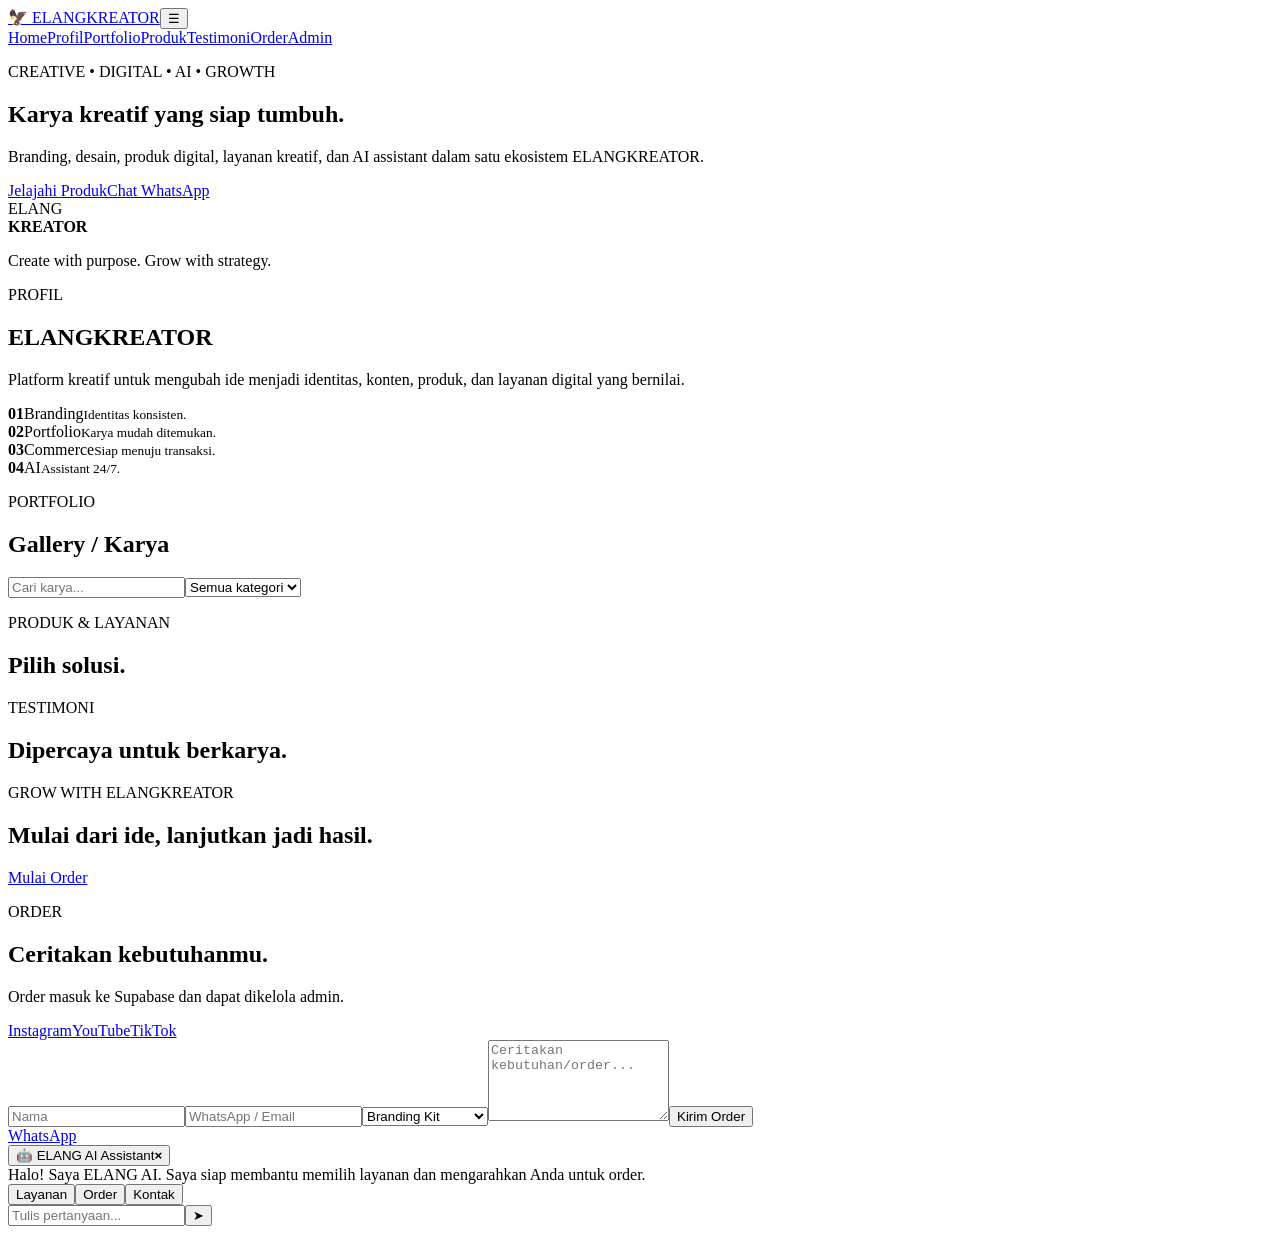
==== index.html @ 74f7ced7 "Add files via upload" ====
<!doctype html><html lang="id"><head><meta charset="utf-8"><meta name="viewport" content="width=device-width,initial-scale=1"><meta name="description" content="ELANGKREATOR Official"><title>ELANGKREATOR — Official</title><link rel="stylesheet" href="assets/css/style.css"></head><body>
<header><nav class="container nav"><a class="brand" href="#home">🦅 ELANGKREATOR</a><button id="menu" class="menu">☰</button><div id="navLinks"><a href="#home">Home</a><a href="#profil">Profil</a><a href="#portfolio">Portfolio</a><a href="#produk">Produk</a><a href="#testimoni">Testimoni</a><a href="#kontak">Order</a><a class="btn mini" href="admin.html">Admin</a></div></nav></header>
<main>
<section id="home" class="hero"><div class="container hero-grid"><div><p class="eyebrow">CREATIVE • DIGITAL • AI • GROWTH</p><h1>Karya kreatif yang <span>siap tumbuh.</span></h1><p class="lead">Branding, desain, produk digital, layanan kreatif, dan AI assistant dalam satu ekosistem ELANGKREATOR.</p><div class="actions"><a class="btn" href="#produk">Jelajahi Produk</a><a class="btn outline" href="https://wa.me/6280000000000?text=Halo%20ELANGKREATOR" target="_blank">Chat WhatsApp</a></div></div><div class="hero-card"><div class="logo-orb">ELANG<br><strong>KREATOR</strong></div><p>Create with purpose. Grow with strategy.</p></div></div></section>
<section id="profil" class="section"><div class="container two"><div><p class="eyebrow">PROFIL</p><h2>ELANGKREATOR</h2><p>Platform kreatif untuk mengubah ide menjadi identitas, konten, produk, dan layanan digital yang bernilai.</p></div><div class="features"><article><b>01</b><span>Branding</span><small>Identitas konsisten.</small></article><article><b>02</b><span>Portfolio</span><small>Karya mudah ditemukan.</small></article><article><b>03</b><span>Commerce</span><small>Siap menuju transaksi.</small></article><article><b>04</b><span>AI</span><small>Assistant 24/7.</small></article></div></div></section>
<section id="portfolio" class="section dark"><div class="container"><p class="eyebrow">PORTFOLIO</p><h2>Gallery / Karya</h2><div class="toolbar"><input id="search" placeholder="Cari karya..."><select id="filter"><option value="all">Semua kategori</option><option>Branding</option><option>Desain</option><option>Digital</option></select></div><div id="gallery" class="cards"></div></div></section>
<section id="produk" class="section"><div class="container"><p class="eyebrow">PRODUK & LAYANAN</p><h2>Pilih solusi.</h2><div id="products" class="cards"></div></div></section>
<section id="testimoni" class="section dark"><div class="container"><p class="eyebrow">TESTIMONI</p><h2>Dipercaya untuk berkarya.</h2><div id="testimonials" class="cards"></div></div></section>
<section class="cta"><div class="container cta-row"><div><p class="eyebrow">GROW WITH ELANGKREATOR</p><h2>Mulai dari ide, lanjutkan jadi hasil.</h2></div><a class="btn" href="#kontak">Mulai Order</a></div></section>
<section id="kontak" class="section"><div class="container two"><div><p class="eyebrow">ORDER</p><h2>Ceritakan kebutuhanmu.</h2><p>Order masuk ke Supabase dan dapat dikelola admin.</p><div class="socials"><a href="https://instagram.com/elangkreator" target="_blank">Instagram</a><a href="https://youtube.com/" target="_blank">YouTube</a><a href="https://tiktok.com/" target="_blank">TikTok</a></div></div><form id="orderForm" class="form"><input name="name" required placeholder="Nama"><input name="contact" required placeholder="WhatsApp / Email"><select name="service" id="serviceSelect"><option>Branding Kit</option><option>Desain Kreatif</option><option>Produk Digital</option><option>Konsultasi Kreatif</option></select><textarea name="message" required rows="5" placeholder="Ceritakan kebutuhan/order..."></textarea><button class="btn">Kirim Order</button><small id="formStatus"></small></form></div></section>
</main><a class="wa" href="https://wa.me/6280000000000?text=Halo%20ELANGKREATOR" target="_blank">WhatsApp</a>
<div class="chatbot"><button id="chatToggle" class="chat-head">🤖 <span>ELANG AI Assistant</span><b>×</b></button><div id="chatBody" class="chat-body"><div id="messages" class="messages"><div class="msg bot">Halo! Saya ELANG AI. Saya siap membantu memilih layanan dan mengarahkan Anda untuk order.</div></div><div class="quick"><button data-q="Apa layanan ELANGKREATOR?">Layanan</button><button data-q="Saya ingin order">Order</button><button data-q="Bagaimana cara menghubungi admin?">Kontak</button></div><form id="chatForm"><input id="chatInput" placeholder="Tulis pertanyaan..."><button>➤</button></form></div></div>
<script type="module" src="assets/js/app.js"></script></body></html>
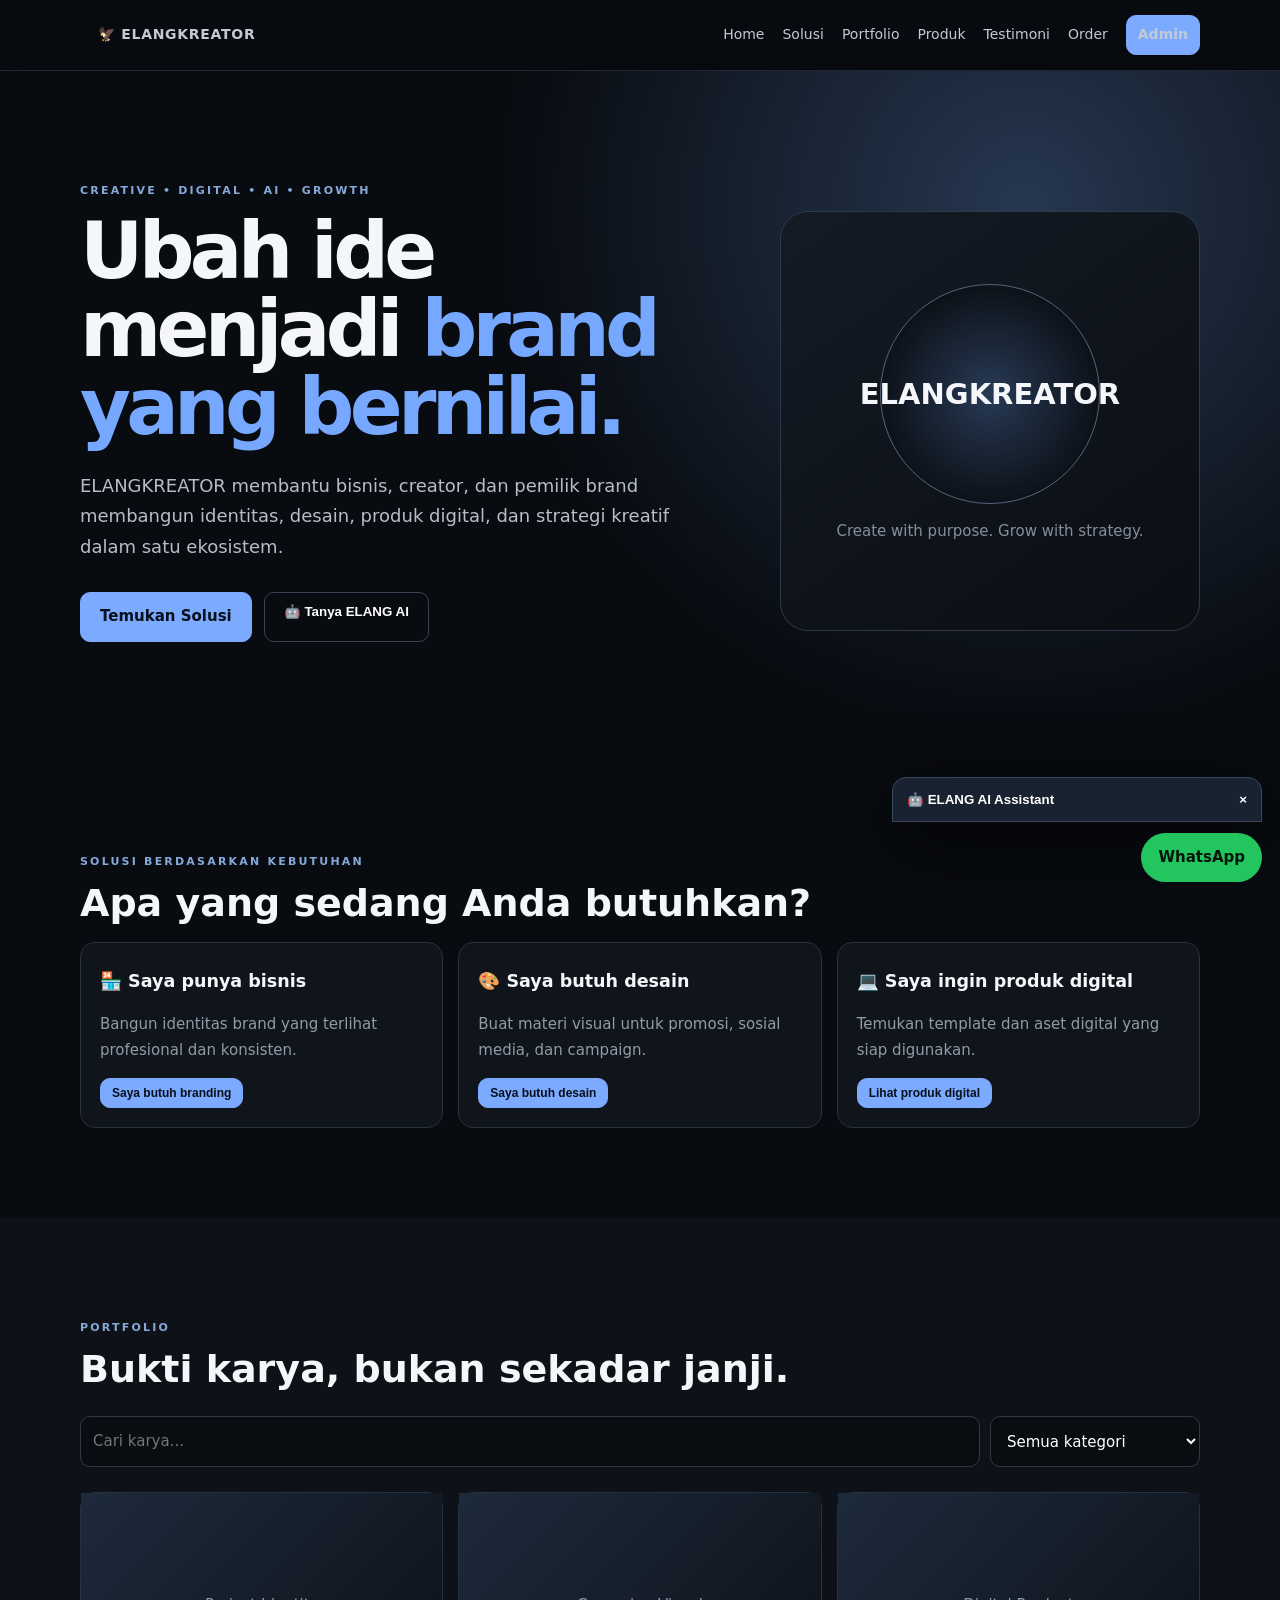
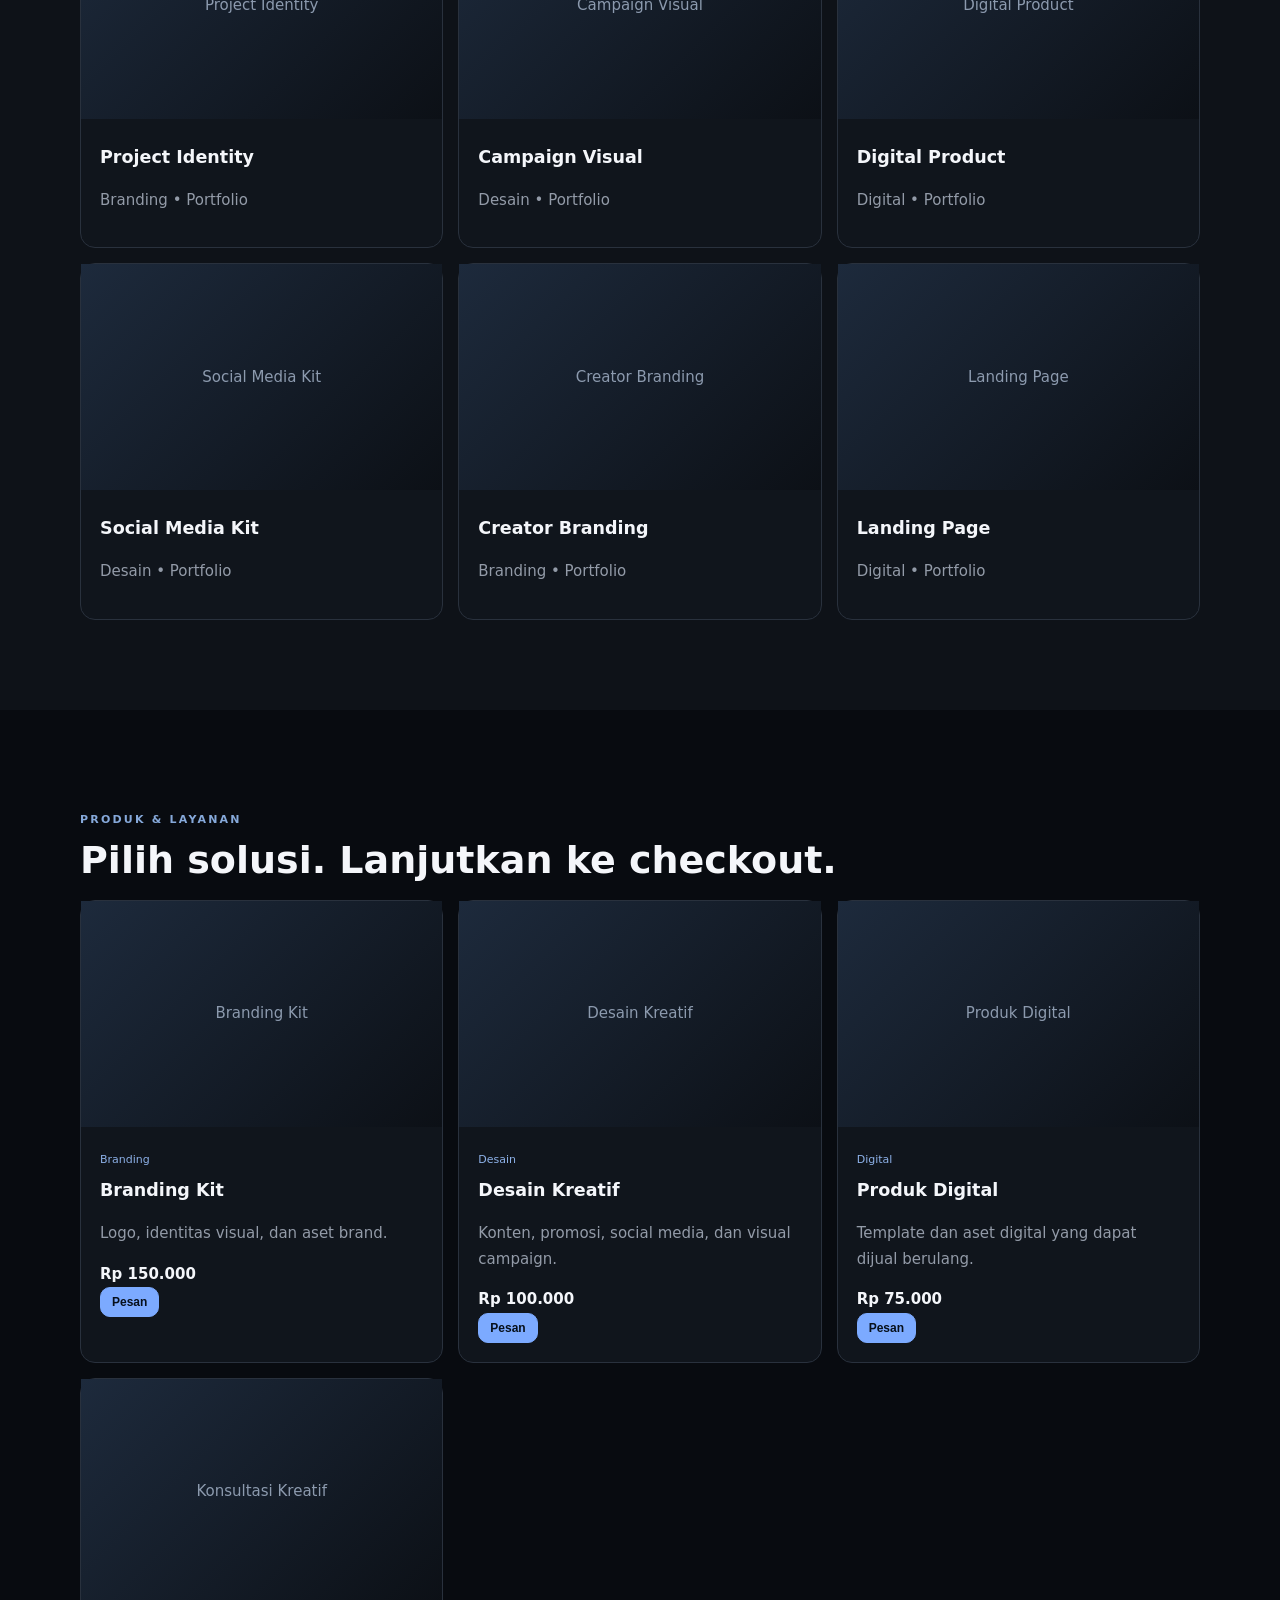
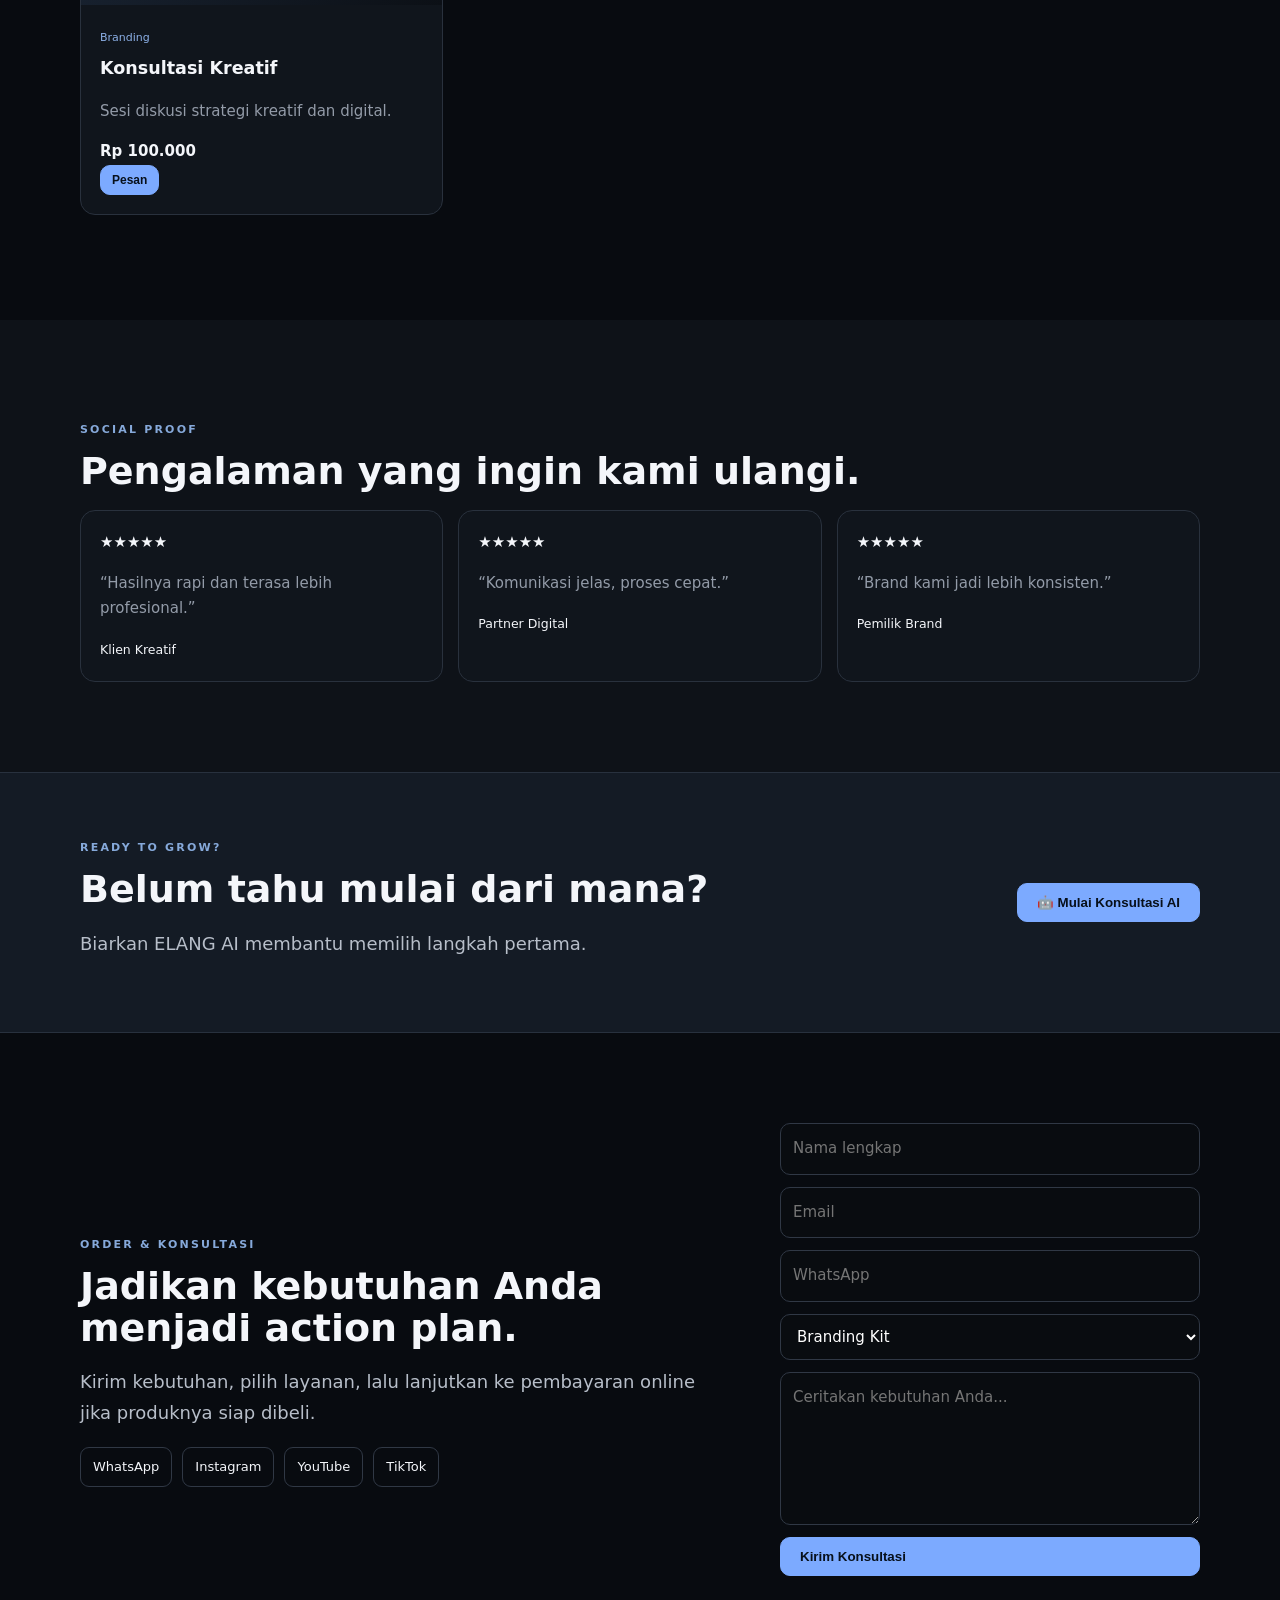
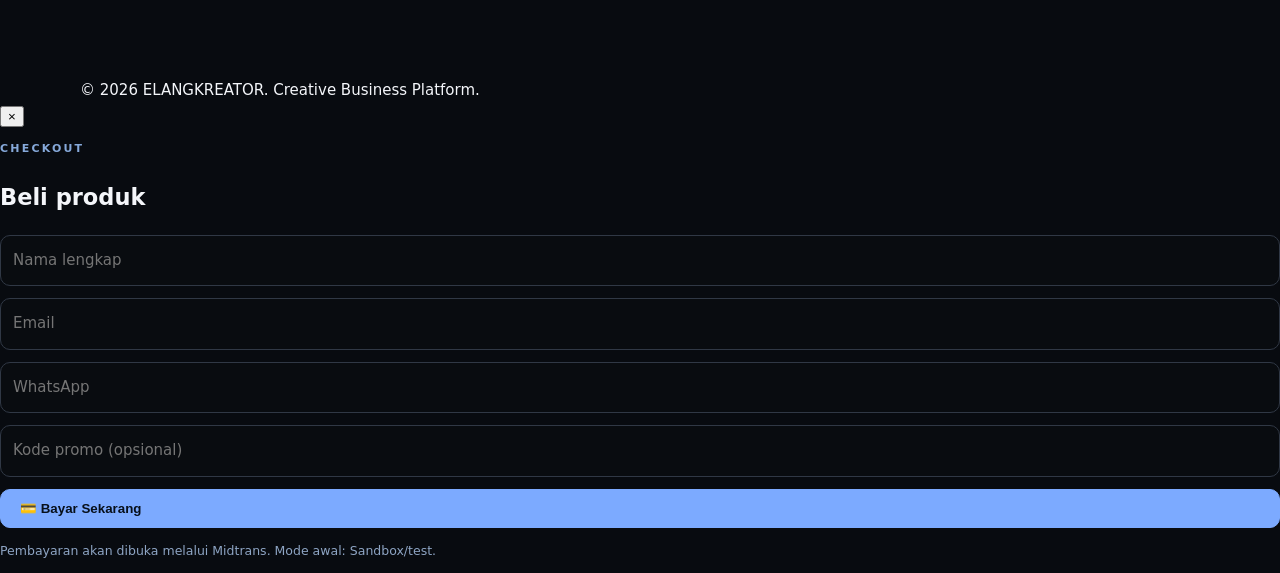
==== commit 07f69993: "Add files via upload" ====
--- a/index.html
+++ b/index.html
@@ -1,13 +1,14 @@
-<!doctype html><html lang="id"><head><meta charset="utf-8"><meta name="viewport" content="width=device-width,initial-scale=1"><meta name="description" content="ELANGKREATOR Official"><title>ELANGKREATOR — Official</title><link rel="stylesheet" href="assets/css/style.css"></head><body>
-<header><nav class="container nav"><a class="brand" href="#home">🦅 ELANGKREATOR</a><button id="menu" class="menu">☰</button><div id="navLinks"><a href="#home">Home</a><a href="#profil">Profil</a><a href="#portfolio">Portfolio</a><a href="#produk">Produk</a><a href="#testimoni">Testimoni</a><a href="#kontak">Order</a><a class="btn mini" href="admin.html">Admin</a></div></nav></header>
-<main>
-<section id="home" class="hero"><div class="container hero-grid"><div><p class="eyebrow">CREATIVE • DIGITAL • AI • GROWTH</p><h1>Karya kreatif yang <span>siap tumbuh.</span></h1><p class="lead">Branding, desain, produk digital, layanan kreatif, dan AI assistant dalam satu ekosistem ELANGKREATOR.</p><div class="actions"><a class="btn" href="#produk">Jelajahi Produk</a><a class="btn outline" href="https://wa.me/6280000000000?text=Halo%20ELANGKREATOR" target="_blank">Chat WhatsApp</a></div></div><div class="hero-card"><div class="logo-orb">ELANG<br><strong>KREATOR</strong></div><p>Create with purpose. Grow with strategy.</p></div></div></section>
-<section id="profil" class="section"><div class="container two"><div><p class="eyebrow">PROFIL</p><h2>ELANGKREATOR</h2><p>Platform kreatif untuk mengubah ide menjadi identitas, konten, produk, dan layanan digital yang bernilai.</p></div><div class="features"><article><b>01</b><span>Branding</span><small>Identitas konsisten.</small></article><article><b>02</b><span>Portfolio</span><small>Karya mudah ditemukan.</small></article><article><b>03</b><span>Commerce</span><small>Siap menuju transaksi.</small></article><article><b>04</b><span>AI</span><small>Assistant 24/7.</small></article></div></div></section>
-<section id="portfolio" class="section dark"><div class="container"><p class="eyebrow">PORTFOLIO</p><h2>Gallery / Karya</h2><div class="toolbar"><input id="search" placeholder="Cari karya..."><select id="filter"><option value="all">Semua kategori</option><option>Branding</option><option>Desain</option><option>Digital</option></select></div><div id="gallery" class="cards"></div></div></section>
-<section id="produk" class="section"><div class="container"><p class="eyebrow">PRODUK & LAYANAN</p><h2>Pilih solusi.</h2><div id="products" class="cards"></div></div></section>
-<section id="testimoni" class="section dark"><div class="container"><p class="eyebrow">TESTIMONI</p><h2>Dipercaya untuk berkarya.</h2><div id="testimonials" class="cards"></div></div></section>
-<section class="cta"><div class="container cta-row"><div><p class="eyebrow">GROW WITH ELANGKREATOR</p><h2>Mulai dari ide, lanjutkan jadi hasil.</h2></div><a class="btn" href="#kontak">Mulai Order</a></div></section>
-<section id="kontak" class="section"><div class="container two"><div><p class="eyebrow">ORDER</p><h2>Ceritakan kebutuhanmu.</h2><p>Order masuk ke Supabase dan dapat dikelola admin.</p><div class="socials"><a href="https://instagram.com/elangkreator" target="_blank">Instagram</a><a href="https://youtube.com/" target="_blank">YouTube</a><a href="https://tiktok.com/" target="_blank">TikTok</a></div></div><form id="orderForm" class="form"><input name="name" required placeholder="Nama"><input name="contact" required placeholder="WhatsApp / Email"><select name="service" id="serviceSelect"><option>Branding Kit</option><option>Desain Kreatif</option><option>Produk Digital</option><option>Konsultasi Kreatif</option></select><textarea name="message" required rows="5" placeholder="Ceritakan kebutuhan/order..."></textarea><button class="btn">Kirim Order</button><small id="formStatus"></small></form></div></section>
-</main><a class="wa" href="https://wa.me/6280000000000?text=Halo%20ELANGKREATOR" target="_blank">WhatsApp</a>
-<div class="chatbot"><button id="chatToggle" class="chat-head">🤖 <span>ELANG AI Assistant</span><b>×</b></button><div id="chatBody" class="chat-body"><div id="messages" class="messages"><div class="msg bot">Halo! Saya ELANG AI. Saya siap membantu memilih layanan dan mengarahkan Anda untuk order.</div></div><div class="quick"><button data-q="Apa layanan ELANGKREATOR?">Layanan</button><button data-q="Saya ingin order">Order</button><button data-q="Bagaimana cara menghubungi admin?">Kontak</button></div><form id="chatForm"><input id="chatInput" placeholder="Tulis pertanyaan..."><button>➤</button></form></div></div>
-<script type="module" src="assets/js/app.js"></script></body></html>+<!doctype html><html lang="id"><head><meta charset="utf-8"><meta name="viewport" content="width=device-width,initial-scale=1"><meta name="description" content="ELANGKREATOR — branding, desain, produk digital, AI assistant dan layanan kreatif."><meta property="og:title" content="ELANGKREATOR — Creative Business Platform"><meta property="og:description" content="Temukan solusi kreatif, konsultasi, produk digital dan checkout online."><meta name="theme-color" content="#070b12"><link rel="manifest" href="manifest.webmanifest"><title>ELANGKREATOR — Creative Business Platform</title><link rel="stylesheet" href="assets/css/style.css"></head><body>
+<header><nav class="container nav"><a class="brand" href="#home">🦅 <span>ELANGKREATOR</span></a><button id="menu" class="menu" aria-label="Menu">☰</button><div id="navLinks"><a href="#home">Home</a><a href="#solusi">Solusi</a><a href="#portfolio">Portfolio</a><a href="#produk">Produk</a><a href="#testimoni">Testimoni</a><a href="#kontak">Order</a><a class="btn mini" href="admin.html">Admin</a></div></nav></header>
+<main><section id="home" class="hero"><div class="container hero-grid"><div><p class="eyebrow">CREATIVE • DIGITAL • AI • GROWTH</p><h1>Ubah ide menjadi <span>brand yang bernilai.</span></h1><p class="lead">ELANGKREATOR membantu bisnis, creator, dan pemilik brand membangun identitas, desain, produk digital, dan strategi kreatif dalam satu ekosistem.</p><div class="actions"><a class="btn" href="#solusi">Temukan Solusi</a><button class="btn outline" id="openAi">🤖 Tanya ELANG AI</button></div><p class="status" id="heroStatus"></p></div><div class="hero-card"><div class="logo-orb">ELANG<br><strong>KREATOR</strong></div><p>Create with purpose. Grow with strategy.</p></div></div></section>
+<section id="solusi" class="section"><div class="container"><p class="eyebrow">SOLUSI BERDASARKAN KEBUTUHAN</p><h2>Apa yang sedang Anda butuhkan?</h2><div class="cards"><article class="card"><div class="body"><h3>🏪 Saya punya bisnis</h3><p>Bangun identitas brand yang terlihat profesional dan konsisten.</p><button class="btn mini solution" data-service="Branding Kit">Saya butuh branding</button></div></article><article class="card"><div class="body"><h3>🎨 Saya butuh desain</h3><p>Buat materi visual untuk promosi, sosial media, dan campaign.</p><button class="btn mini solution" data-service="Desain Kreatif">Saya butuh desain</button></div></article><article class="card"><div class="body"><h3>💻 Saya ingin produk digital</h3><p>Temukan template dan aset digital yang siap digunakan.</p><button class="btn mini solution" data-service="Produk Digital">Lihat produk digital</button></div></article></div></div></section>
+<section id="portfolio" class="section dark"><div class="container"><p class="eyebrow">PORTFOLIO</p><h2>Bukti karya, bukan sekadar janji.</h2><div class="toolbar"><input id="search" placeholder="Cari karya..."><select id="filter"><option value="all">Semua kategori</option><option>Branding</option><option>Desain</option><option>Digital</option></select></div><div id="gallery" class="cards"></div></div></section>
+<section id="produk" class="section"><div class="container"><p class="eyebrow">PRODUK & LAYANAN</p><h2>Pilih solusi. Lanjutkan ke checkout.</h2><div id="products" class="cards"></div><p id="productStatus" class="status"></p></div></section>
+<section id="testimoni" class="section dark"><div class="container"><p class="eyebrow">SOCIAL PROOF</p><h2>Pengalaman yang ingin kami ulangi.</h2><div id="testimonials" class="cards"></div></div></section>
+<section class="cta"><div class="container cta-row"><div><p class="eyebrow">READY TO GROW?</p><h2>Belum tahu mulai dari mana?</h2><p class="lead">Biarkan ELANG AI membantu memilih langkah pertama.</p></div><button class="btn green" id="openAi2">🤖 Mulai Konsultasi AI</button></div></section>
+<section id="kontak" class="section"><div class="container two"><div><p class="eyebrow">ORDER & KONSULTASI</p><h2>Jadikan kebutuhan Anda menjadi action plan.</h2><p class="lead">Kirim kebutuhan, pilih layanan, lalu lanjutkan ke pembayaran online jika produknya siap dibeli.</p><div class="socials"><a id="waLink" target="_blank">WhatsApp</a><a href="https://instagram.com/elangkreator" target="_blank">Instagram</a><a href="https://youtube.com/" target="_blank">YouTube</a><a href="https://tiktok.com/" target="_blank">TikTok</a></div></div><form id="orderForm" class="form"><input name="name" required placeholder="Nama lengkap"><input name="email" type="email" placeholder="Email"><input name="contact" required placeholder="WhatsApp"><select name="service" id="serviceSelect"><option>Branding Kit</option><option>Desain Kreatif</option><option>Produk Digital</option><option>Konsultasi Kreatif</option></select><textarea name="message" required rows="5" placeholder="Ceritakan kebutuhan Anda..."></textarea><button class="btn" type="submit">Kirim Konsultasi</button><small id="formStatus" class="status"></small></form></div></section></main>
+<footer class="footer"><div class="container">© 2026 ELANGKREATOR. Creative Business Platform.</div></footer>
+<a class="wa" id="floatingWa" target="_blank">WhatsApp</a>
+<div class="chatbot"><button id="chatToggle" class="chat-head">🤖 <span>ELANG AI Assistant</span><b>×</b></button><div id="chatBody" class="chat-body"><div id="messages" class="messages"><div class="msg bot">Halo! Saya ELANG AI. Saya membantu memilih solusi, menjelaskan layanan, dan mengarahkan Anda ke order atau checkout.</div></div><div class="quick"><button data-q="Saya punya bisnis dan ingin branding">Branding</button><button data-q="Saya membutuhkan desain">Desain</button><button data-q="Saya ingin produk digital">Produk Digital</button><button data-q="Saya belum tahu harus memilih apa">Belum tahu</button></div><form id="chatForm" class="chat-form"><input id="chatInput" placeholder="Tulis pertanyaan..."><button class="btn mini">➤</button></form></div></div>
+<div id="checkoutModal" class="modal"><div class="modal-box"><button class="close" id="closeModal">×</button><p class="eyebrow">CHECKOUT</p><h2 id="checkoutTitle">Beli produk</h2><div id="checkoutSummary" class="order-summary"></div><form id="checkoutForm" class="form"><input name="name" required placeholder="Nama lengkap"><input name="email" type="email" required placeholder="Email"><input name="phone" required placeholder="WhatsApp"><input name="coupon" placeholder="Kode promo (opsional)"><button class="btn green" type="submit">💳 Bayar Sekarang</button><small class="payment-note">Pembayaran akan dibuka melalui Midtrans. Mode awal: Sandbox/test.</small><small id="checkoutStatus" class="status"></small></form></div></div>
+<script type="module" src="assets/js/app.js"></script><script>if('serviceWorker' in navigator) navigator.serviceWorker.register('sw.js').catch(()=>{});</script></body></html>
--- a/assets/css/style.css
+++ b/assets/css/style.css
@@ -0,0 +1 @@
+*{box-sizing:border-box}html{scroll-behavior:smooth}body{margin:0;background:#080b10;color:#f4f6fa;font:15px/1.7 Inter,system-ui,sans-serif}a{color:inherit;text-decoration:none}.container{width:min(1120px,92%);margin:auto}header{position:sticky;top:0;z-index:50;background:#080b10dd;backdrop-filter:blur(16px);border-bottom:1px solid #202733}.nav{height:70px;display:flex;align-items:center;justify-content:space-between}.brand{font-weight:900;letter-spacing:.05em}.nav a{margin-left:18px;color:#c4cad4;font-size:14px}.menu{display:none;background:none;border:0;color:white;font-size:25px}.hero{padding:100px 0 80px;background:radial-gradient(circle at 80% 20%,#263750,#080b10 45%)}.hero-grid,.two{display:grid;grid-template-columns:1.2fr .8fr;gap:70px;align-items:center}.eyebrow{font-size:11px;letter-spacing:.2em;font-weight:900;color:#86a9da}.hero h1{font-size:clamp(43px,7vw,78px);line-height:1;letter-spacing:-.06em;margin:10px 0 25px}.hero h1 span{color:#77a8ff}.lead{font-size:18px;color:#b7bec9}.actions{display:flex;gap:12px;margin:30px 0;flex-wrap:wrap}.btn{display:inline-flex;border:1px solid #7caaff;background:#7caaff;color:#07101b;padding:11px 19px;border-radius:10px;font-weight:800;cursor:pointer}.outline{background:transparent;color:white;border-color:#394454}.mini{padding:7px 11px;font-size:12px}.hero-card{height:420px;border:1px solid #303948;border-radius:28px;background:linear-gradient(145deg,#141b25,#0b0e13);display:flex;align-items:center;justify-content:center;flex-direction:column}.logo-orb{width:220px;height:220px;border:1px solid #53647c;border-radius:50%;display:flex;align-items:center;justify-content:center;text-align:center;font-size:29px;line-height:1.05;background:radial-gradient(circle,#273a55,#0e131b 68%);font-weight:900}.hero-card p{color:#858e9c}.section{padding:90px 0}.dark{background:#0e1218}.section h2,.cta h2{font-size:38px;line-height:1.1;margin:0 0 18px}.features{display:grid;grid-template-columns:1fr 1fr;gap:12px}.features article,.card,.panel{border:1px solid #29313d;background:#10151c;border-radius:15px}.features article{padding:25px}.features b{display:block;color:#78a9ff}.features span{display:block;font-weight:800}.features small{color:#8d96a4}.toolbar{display:flex;gap:10px;margin:25px 0}.toolbar input,.toolbar select,.form input,.form select,.form textarea,#chatInput{background:#090c10;color:white;border:1px solid #303845;border-radius:10px;padding:12px;font:inherit}.toolbar input{flex:1}.toolbar select{width:210px}.cards{display:grid;grid-template-columns:repeat(3,1fr);gap:15px}.thumb{aspect-ratio:16/10;display:flex;align-items:center;justify-content:center;background:linear-gradient(135deg,#1d2a3c,#0c1016);color:#8c9aae}.body{padding:19px}.body h3{margin:5px 0}.body p{color:#939ba8}.tag{font-size:11px;color:#8db1e8}.cta{padding:55px 0;background:#141b25;border-block:1px solid #28313e}.cta-row,.dash-head{display:flex;justify-content:space-between;align-items:center}.socials{display:flex;gap:10px}.socials a{border:1px solid #303845;padding:8px 12px;border-radius:9px;font-size:13px}.form{display:flex;flex-direction:column;gap:12px}.form small{color:#8ea5c4}.wa{position:fixed;right:18px;bottom:18px;z-index:60;background:#22c55e;color:#03140a;padding:12px 17px;border-radius:999px;font-weight:900}.chatbot{position:fixed;right:18px;bottom:78px;width:min(370px,calc(100vw - 36px));z-index:55;box-shadow:0 20px 70px #000b}.chat-head{width:100%;padding:14px;background:#182231;color:#fff;border:1px solid #39485b;border-radius:14px 14px 0 0;text-align:left;font-weight:800;cursor:pointer}.chat-head b{float:right}.chat-body{display:none;background:#0d1219;border:1px solid #303a49;border-top:0;border-radius:0 0 14px 14px}.chat-body.show{display:block}.messages{height:310px;overflow:auto;padding:14px}.msg{padding:10px 12px;border-radius:12px;margin:7px 0;max-width:88%;font-size:13px}.bot{background:#18212d}.user{background:#6e9cf0;color:#06101d;margin-left:auto}.quick{display:flex;gap:6px;padding:0 10px 10px;flex-wrap:wrap}.quick button{background:#131a24;color:#cbd4e0;border:1px solid #303a49;border-radius:999px;padding:6px 9px;font-size:11px}.chat-body form{display:flex;padding:10px;gap:7px;border-top:1px solid #252e39}.chat-body form button{border:0;border-radius:9px;padding:0 14px}.chat-body form input{flex:1}.panel{padding:22px;margin-bottom:20px}.metrics{display:flex;gap:12px;margin:20px 0}.metrics div{padding:18px 25px;border:1px solid #29313d;border-radius:12px}.metrics b,.metrics small,.product-row{display:block}.admin-grid{display:grid;grid-template-columns:1fr 1fr;gap:18px}.order,.product-row{padding:13px 0;border-bottom:1px solid #252d38}.order:last-child{border:0}.product-row small{color:#8c96a4}@media(max-width:800px){.nav a{display:none}.nav .brand{display:block}.menu{display:block}.nav #navLinks{display:none;position:absolute;top:70px;left:0;right:0;background:#080b10;padding:15px}.nav #navLinks.open{display:flex;flex-direction:column}.nav #navLinks a{display:block;margin:7px 0}.hero-grid,.two,.admin-grid{grid-template-columns:1fr}.hero{padding-top:60px}.hero-card{height:300px}.cards{grid-template-columns:1fr 1fr}.cta-row,.dash-head{align-items:flex-start;flex-direction:column;gap:15px}}@media(max-width:520px){.cards,.features{grid-template-columns:1fr}.toolbar{flex-direction:column}.toolbar select{width:100%}.section h2{font-size:31px}}
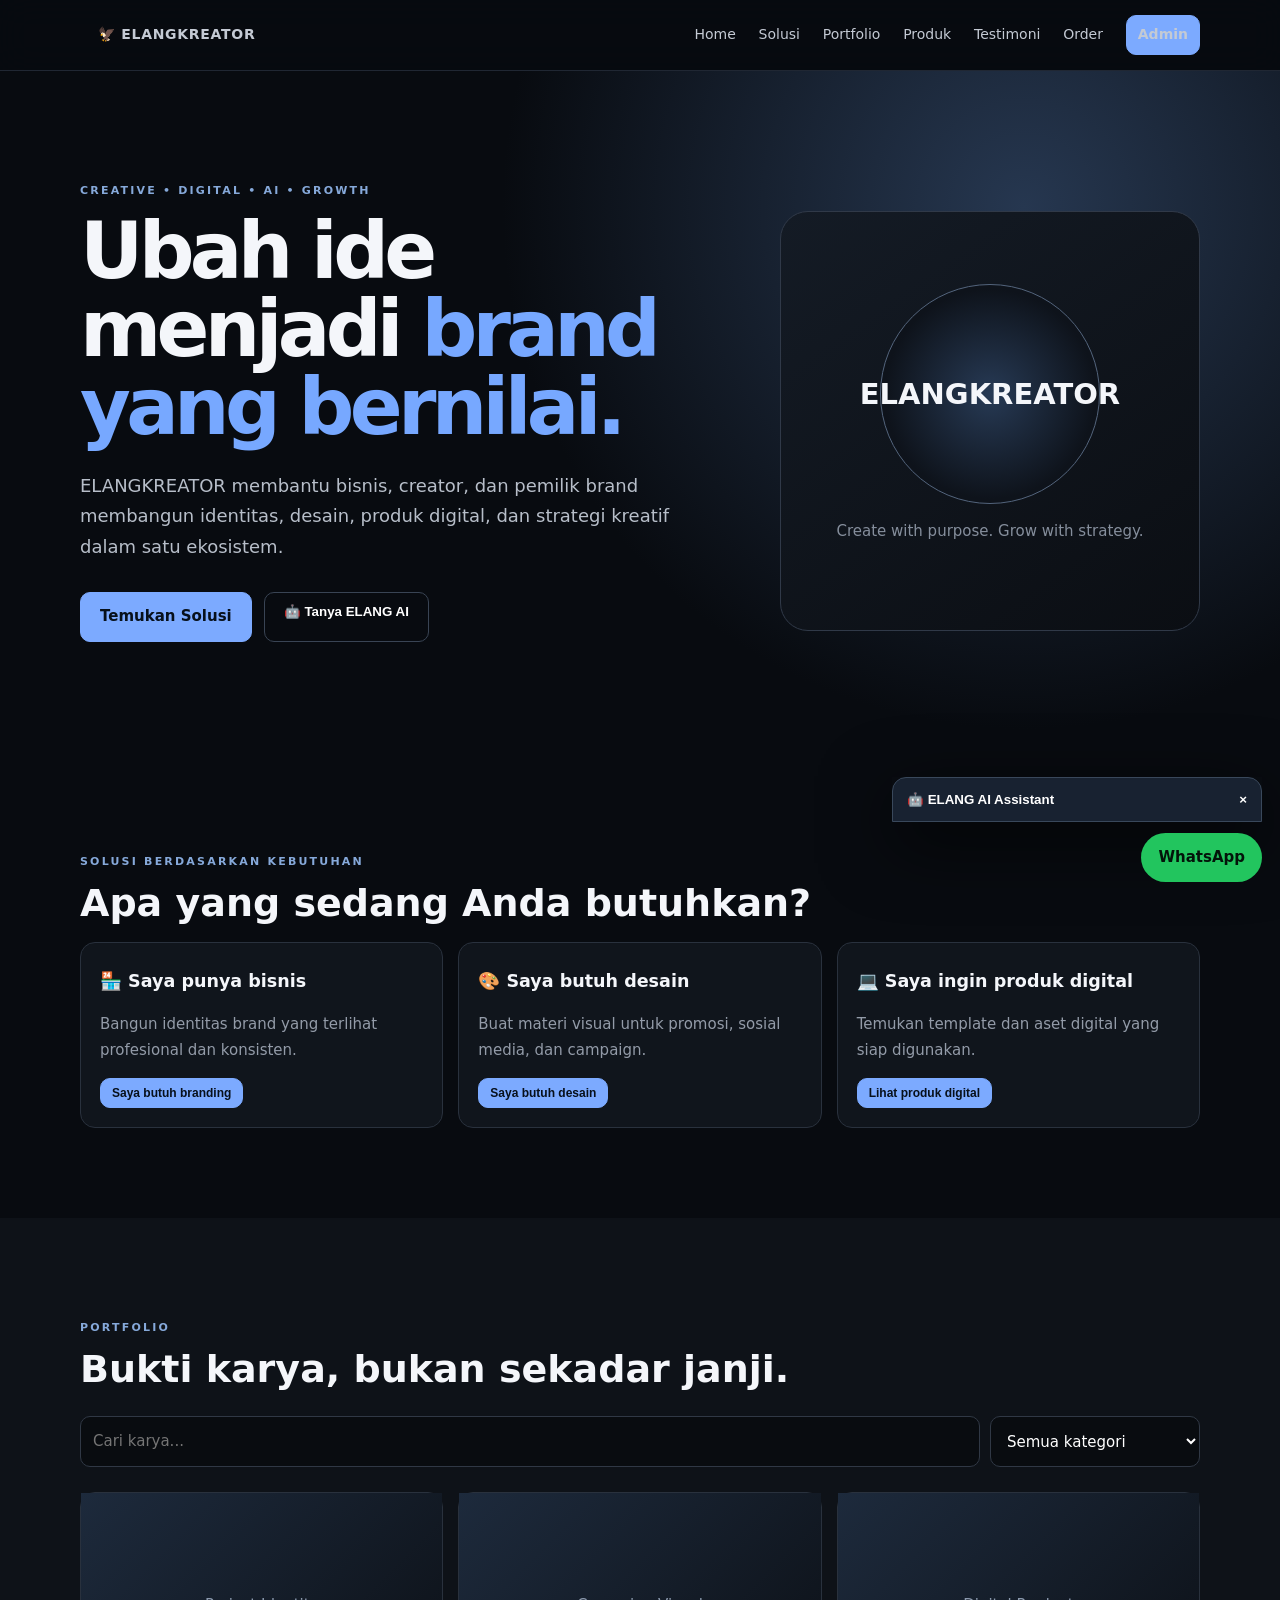
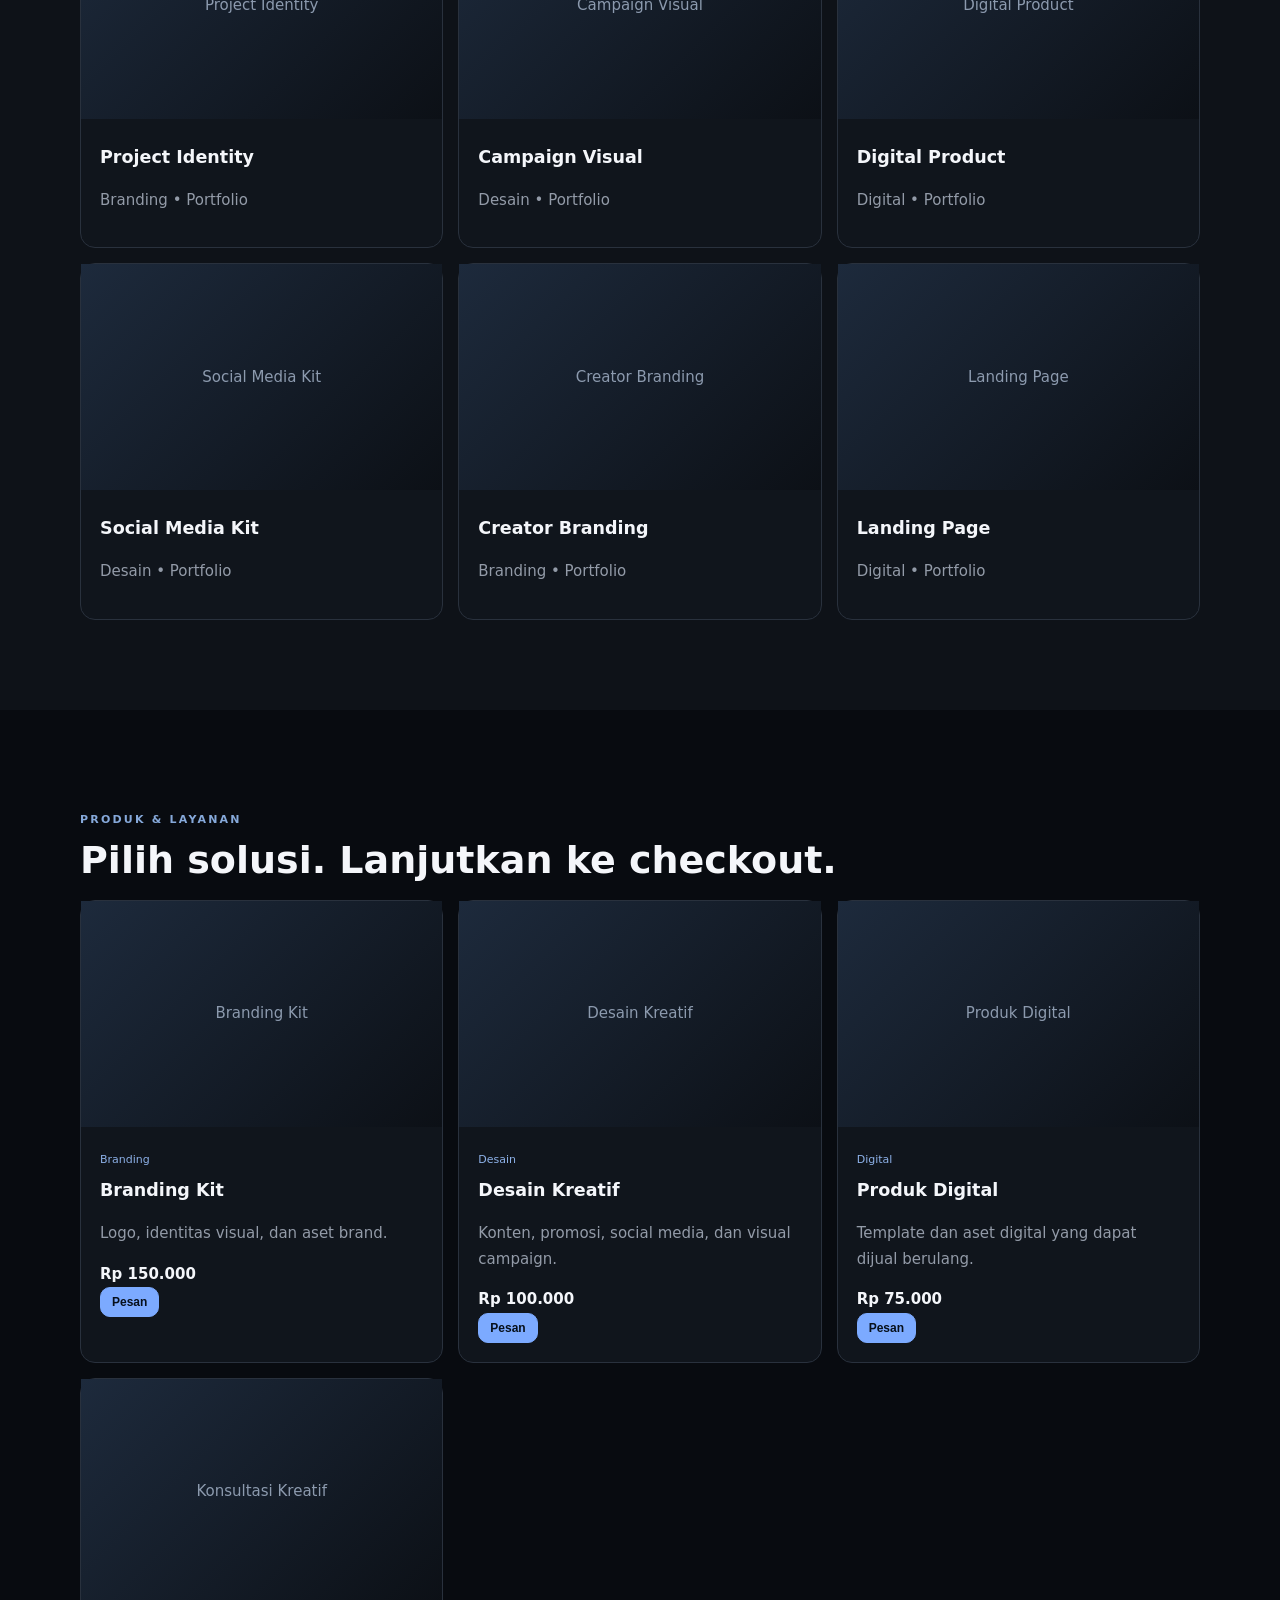
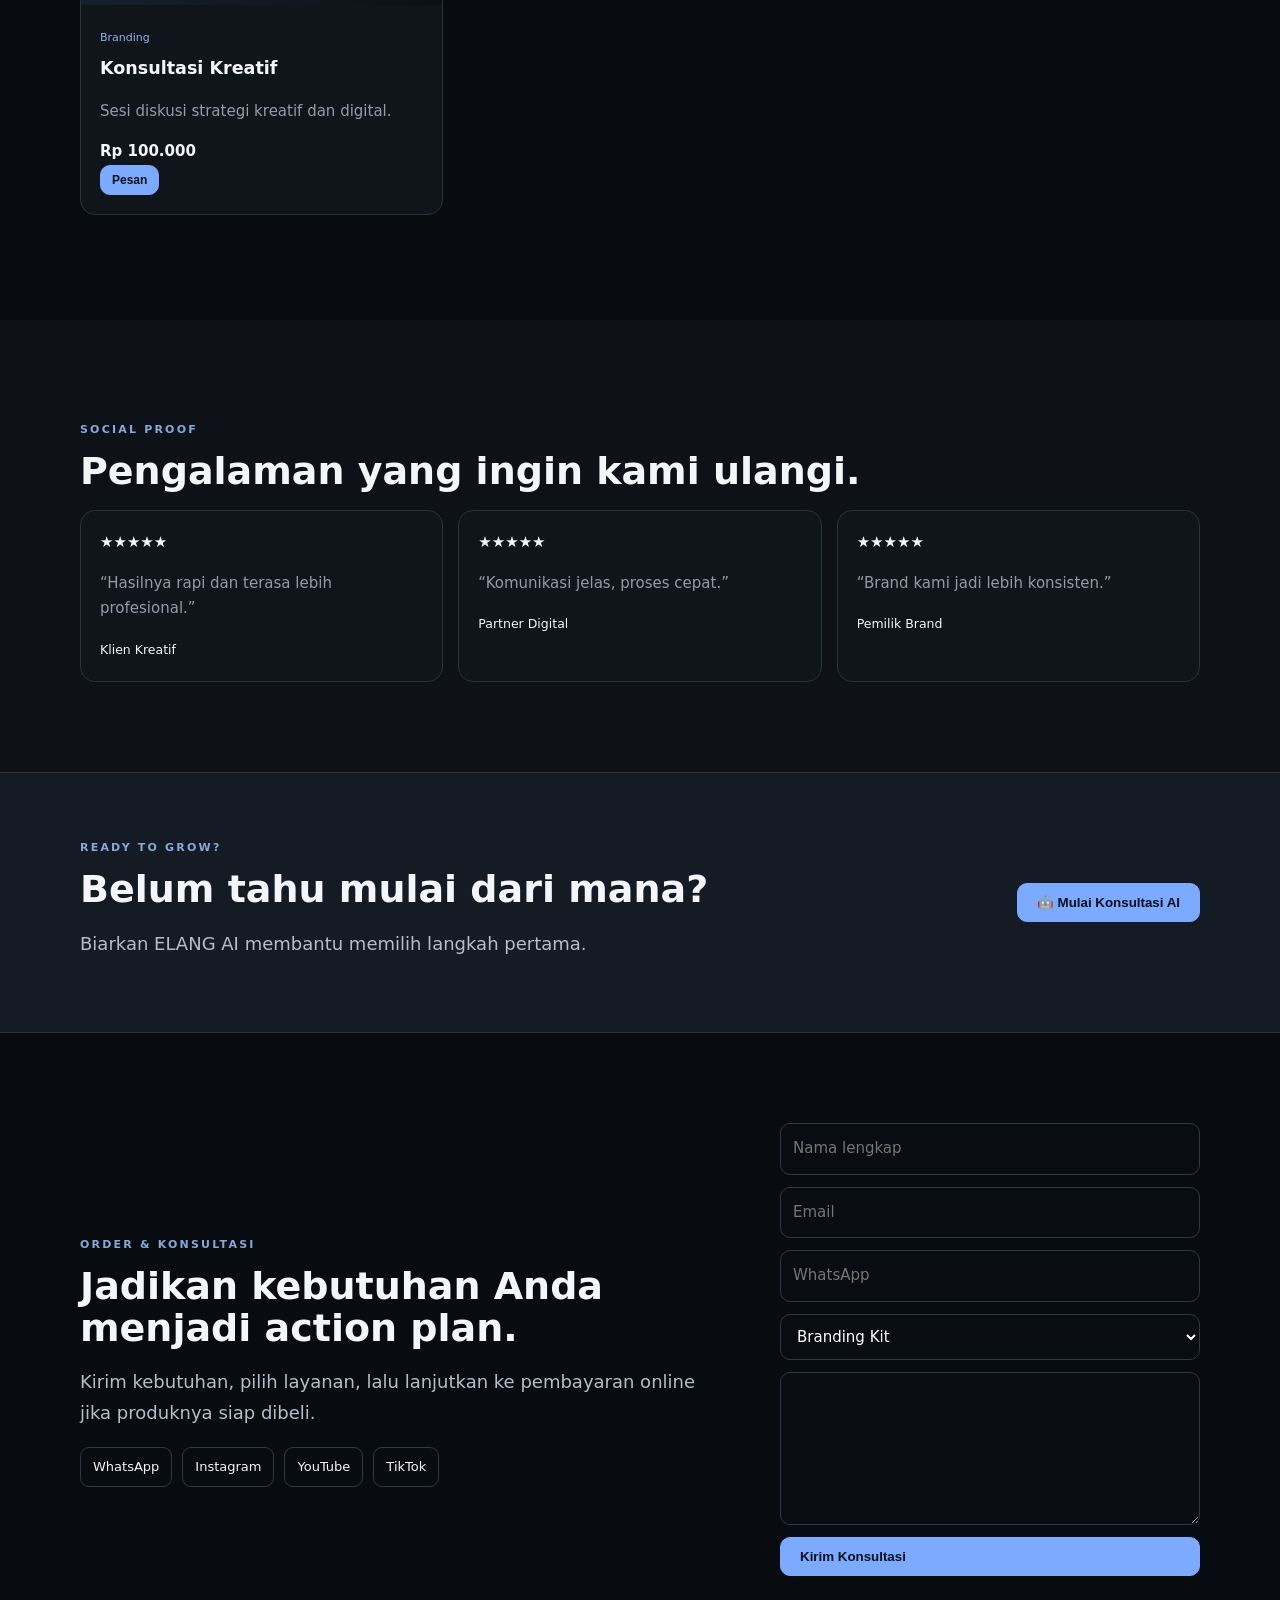
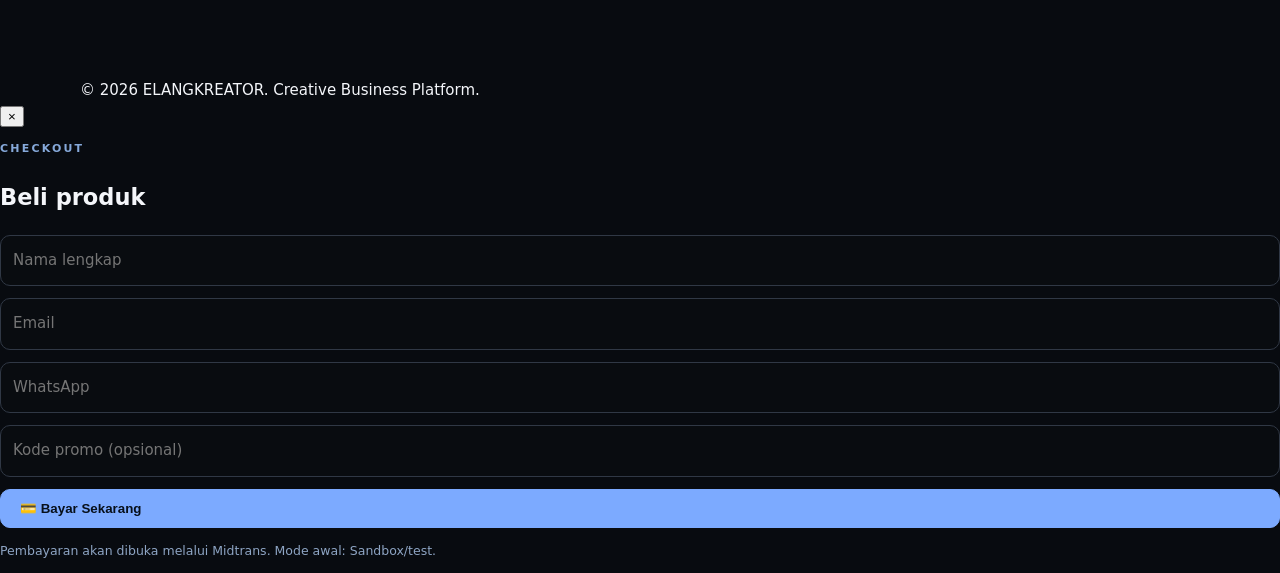
==== commit 676b12f6: "Update index.html" ====
--- a/index.html
+++ b/index.html
@@ -1,14 +1,585 @@
-<!doctype html><html lang="id"><head><meta charset="utf-8"><meta name="viewport" content="width=device-width,initial-scale=1"><meta name="description" content="ELANGKREATOR — branding, desain, produk digital, AI assistant dan layanan kreatif."><meta property="og:title" content="ELANGKREATOR — Creative Business Platform"><meta property="og:description" content="Temukan solusi kreatif, konsultasi, produk digital dan checkout online."><meta name="theme-color" content="#070b12"><link rel="manifest" href="manifest.webmanifest"><title>ELANGKREATOR — Creative Business Platform</title><link rel="stylesheet" href="assets/css/style.css"></head><body>
-<header><nav class="container nav"><a class="brand" href="#home">🦅 <span>ELANGKREATOR</span></a><button id="menu" class="menu" aria-label="Menu">☰</button><div id="navLinks"><a href="#home">Home</a><a href="#solusi">Solusi</a><a href="#portfolio">Portfolio</a><a href="#produk">Produk</a><a href="#testimoni">Testimoni</a><a href="#kontak">Order</a><a class="btn mini" href="admin.html">Admin</a></div></nav></header>
-<main><section id="home" class="hero"><div class="container hero-grid"><div><p class="eyebrow">CREATIVE • DIGITAL • AI • GROWTH</p><h1>Ubah ide menjadi <span>brand yang bernilai.</span></h1><p class="lead">ELANGKREATOR membantu bisnis, creator, dan pemilik brand membangun identitas, desain, produk digital, dan strategi kreatif dalam satu ekosistem.</p><div class="actions"><a class="btn" href="#solusi">Temukan Solusi</a><button class="btn outline" id="openAi">🤖 Tanya ELANG AI</button></div><p class="status" id="heroStatus"></p></div><div class="hero-card"><div class="logo-orb">ELANG<br><strong>KREATOR</strong></div><p>Create with purpose. Grow with strategy.</p></div></div></section>
-<section id="solusi" class="section"><div class="container"><p class="eyebrow">SOLUSI BERDASARKAN KEBUTUHAN</p><h2>Apa yang sedang Anda butuhkan?</h2><div class="cards"><article class="card"><div class="body"><h3>🏪 Saya punya bisnis</h3><p>Bangun identitas brand yang terlihat profesional dan konsisten.</p><button class="btn mini solution" data-service="Branding Kit">Saya butuh branding</button></div></article><article class="card"><div class="body"><h3>🎨 Saya butuh desain</h3><p>Buat materi visual untuk promosi, sosial media, dan campaign.</p><button class="btn mini solution" data-service="Desain Kreatif">Saya butuh desain</button></div></article><article class="card"><div class="body"><h3>💻 Saya ingin produk digital</h3><p>Temukan template dan aset digital yang siap digunakan.</p><button class="btn mini solution" data-service="Produk Digital">Lihat produk digital</button></div></article></div></div></section>
-<section id="portfolio" class="section dark"><div class="container"><p class="eyebrow">PORTFOLIO</p><h2>Bukti karya, bukan sekadar janji.</h2><div class="toolbar"><input id="search" placeholder="Cari karya..."><select id="filter"><option value="all">Semua kategori</option><option>Branding</option><option>Desain</option><option>Digital</option></select></div><div id="gallery" class="cards"></div></div></section>
-<section id="produk" class="section"><div class="container"><p class="eyebrow">PRODUK & LAYANAN</p><h2>Pilih solusi. Lanjutkan ke checkout.</h2><div id="products" class="cards"></div><p id="productStatus" class="status"></p></div></section>
-<section id="testimoni" class="section dark"><div class="container"><p class="eyebrow">SOCIAL PROOF</p><h2>Pengalaman yang ingin kami ulangi.</h2><div id="testimonials" class="cards"></div></div></section>
-<section class="cta"><div class="container cta-row"><div><p class="eyebrow">READY TO GROW?</p><h2>Belum tahu mulai dari mana?</h2><p class="lead">Biarkan ELANG AI membantu memilih langkah pertama.</p></div><button class="btn green" id="openAi2">🤖 Mulai Konsultasi AI</button></div></section>
-<section id="kontak" class="section"><div class="container two"><div><p class="eyebrow">ORDER & KONSULTASI</p><h2>Jadikan kebutuhan Anda menjadi action plan.</h2><p class="lead">Kirim kebutuhan, pilih layanan, lalu lanjutkan ke pembayaran online jika produknya siap dibeli.</p><div class="socials"><a id="waLink" target="_blank">WhatsApp</a><a href="https://instagram.com/elangkreator" target="_blank">Instagram</a><a href="https://youtube.com/" target="_blank">YouTube</a><a href="https://tiktok.com/" target="_blank">TikTok</a></div></div><form id="orderForm" class="form"><input name="name" required placeholder="Nama lengkap"><input name="email" type="email" placeholder="Email"><input name="contact" required placeholder="WhatsApp"><select name="service" id="serviceSelect"><option>Branding Kit</option><option>Desain Kreatif</option><option>Produk Digital</option><option>Konsultasi Kreatif</option></select><textarea name="message" required rows="5" placeholder="Ceritakan kebutuhan Anda..."></textarea><button class="btn" type="submit">Kirim Konsultasi</button><small id="formStatus" class="status"></small></form></div></section></main>
-<footer class="footer"><div class="container">© 2026 ELANGKREATOR. Creative Business Platform.</div></footer>
-<a class="wa" id="floatingWa" target="_blank">WhatsApp</a>
-<div class="chatbot"><button id="chatToggle" class="chat-head">🤖 <span>ELANG AI Assistant</span><b>×</b></button><div id="chatBody" class="chat-body"><div id="messages" class="messages"><div class="msg bot">Halo! Saya ELANG AI. Saya membantu memilih solusi, menjelaskan layanan, dan mengarahkan Anda ke order atau checkout.</div></div><div class="quick"><button data-q="Saya punya bisnis dan ingin branding">Branding</button><button data-q="Saya membutuhkan desain">Desain</button><button data-q="Saya ingin produk digital">Produk Digital</button><button data-q="Saya belum tahu harus memilih apa">Belum tahu</button></div><form id="chatForm" class="chat-form"><input id="chatInput" placeholder="Tulis pertanyaan..."><button class="btn mini">➤</button></form></div></div>
-<div id="checkoutModal" class="modal"><div class="modal-box"><button class="close" id="closeModal">×</button><p class="eyebrow">CHECKOUT</p><h2 id="checkoutTitle">Beli produk</h2><div id="checkoutSummary" class="order-summary"></div><form id="checkoutForm" class="form"><input name="name" required placeholder="Nama lengkap"><input name="email" type="email" required placeholder="Email"><input name="phone" required placeholder="WhatsApp"><input name="coupon" placeholder="Kode promo (opsional)"><button class="btn green" type="submit">💳 Bayar Sekarang</button><small class="payment-note">Pembayaran akan dibuka melalui Midtrans. Mode awal: Sandbox/test.</small><small id="checkoutStatus" class="status"></small></form></div></div>
-<script type="module" src="assets/js/app.js"></script><script>if('serviceWorker' in navigator) navigator.serviceWorker.register('sw.js').catch(()=>{});</script></body></html>
+<!doctype html>
+<html lang="id">
+<head>
+  <meta charset="utf-8">
+  <meta name="viewport" content="width=device-width,initial-scale=1">
+  <meta name="description" content="ELANGKREATOR — branding, desain, produk digital, AI assistant dan layanan kreatif.">
+  <meta property="og:title" content="ELANGKREATOR — Creative Business Platform">
+  <meta property="og:description" content="Temukan solusi kreatif, konsultasi, produk digital dan checkout online.">
+  <meta name="theme-color" content="#070b12">
+  <link rel="manifest" href="manifest.webmanifest">
+  <title>ELANGKREATOR — Creative Business Platform</title>
+  <link rel="stylesheet" href="assets/css/style.css">
+</head>
+
+<body>
+
+<header>
+  <nav class="container nav">
+    <a class="brand" href="#home">
+      🦅 <span>ELANGKREATOR</span>
+    </a>
+
+    <button id="menu" class="menu" aria-label="Menu">
+      ☰
+    </button>
+
+    <div id="navLinks">
+      <a href="#home">Home</a>
+      <a href="#solusi">Solusi</a>
+      <a href="#portfolio">Portfolio</a>
+      <a href="#produk">Produk</a>
+      <a href="#testimoni">Testimoni</a>
+      <a href="#kontak">Order</a>
+      <a class="btn mini" href="admin.html">Admin</a>
+    </div>
+  </nav>
+</header>
+
+<main>
+
+<section id="home" class="hero">
+  <div class="container hero-grid">
+
+    <div>
+      <p class="eyebrow">
+        CREATIVE • DIGITAL • AI • GROWTH
+      </p>
+
+      <h1>
+        Ubah ide menjadi
+        <span>brand yang bernilai.</span>
+      </h1>
+
+      <p class="lead">
+        ELANGKREATOR membantu bisnis, creator, dan pemilik brand
+        membangun identitas, desain, produk digital, dan strategi
+        kreatif dalam satu ekosistem.
+      </p>
+
+      <div class="actions">
+        <a class="btn" href="#solusi">
+          Temukan Solusi
+        </a>
+
+        <button class="btn outline" id="openAi">
+          🤖 Tanya ELANG AI
+        </button>
+      </div>
+
+      <p class="status" id="heroStatus"></p>
+    </div>
+
+    <div class="hero-card">
+      <div class="logo-orb">
+        ELANG<br>
+        <strong>KREATOR</strong>
+      </div>
+
+      <p>
+        Create with purpose. Grow with strategy.
+      </p>
+    </div>
+
+  </div>
+</section>
+
+
+<section id="solusi" class="section">
+  <div class="container">
+
+    <p class="eyebrow">
+      SOLUSI BERDASARKAN KEBUTUHAN
+    </p>
+
+    <h2>
+      Apa yang sedang Anda butuhkan?
+    </h2>
+
+    <div class="cards">
+
+      <article class="card">
+        <div class="body">
+
+          <h3>
+            🏪 Saya punya bisnis
+          </h3>
+
+          <p>
+            Bangun identitas brand yang terlihat profesional
+            dan konsisten.
+          </p>
+
+          <button
+            class="btn mini solution"
+            data-service="Branding Kit">
+            Saya butuh branding
+          </button>
+
+        </div>
+      </article>
+
+
+      <article class="card">
+        <div class="body">
+
+          <h3>
+            🎨 Saya butuh desain
+          </h3>
+
+          <p>
+            Buat materi visual untuk promosi,
+            sosial media, dan campaign.
+          </p>
+
+          <button
+            class="btn mini solution"
+            data-service="Desain Kreatif">
+            Saya butuh desain
+          </button>
+
+        </div>
+      </article>
+
+
+      <article class="card">
+        <div class="body">
+
+          <h3>
+            💻 Saya ingin produk digital
+          </h3>
+
+          <p>
+            Temukan template dan aset digital
+            yang siap digunakan.
+          </p>
+
+          <button
+            class="btn mini solution"
+            data-service="Produk Digital">
+            Lihat produk digital
+          </button>
+
+        </div>
+      </article>
+
+    </div>
+  </div>
+</section>
+
+
+<section id="portfolio" class="section dark">
+  <div class="container">
+
+    <p class="eyebrow">
+      PORTFOLIO
+    </p>
+
+    <h2>
+      Bukti karya, bukan sekadar janji.
+    </h2>
+
+    <div class="toolbar">
+
+      <input
+        id="search"
+        placeholder="Cari karya...">
+
+      <select id="filter">
+        <option value="all">
+          Semua kategori
+        </option>
+
+        <option>
+          Branding
+        </option>
+
+        <option>
+          Desain
+        </option>
+
+        <option>
+          Digital
+        </option>
+      </select>
+
+    </div>
+
+    <div id="gallery" class="cards"></div>
+
+  </div>
+</section>
+
+
+<section id="produk" class="section">
+  <div class="container">
+
+    <p class="eyebrow">
+      PRODUK & LAYANAN
+    </p>
+
+    <h2>
+      Pilih solusi. Lanjutkan ke checkout.
+    </h2>
+
+    <div id="products" class="cards"></div>
+
+    <p
+      id="productStatus"
+      class="status">
+    </p>
+
+  </div>
+</section>
+
+
+<section id="testimoni" class="section dark">
+  <div class="container">
+
+    <p class="eyebrow">
+      SOCIAL PROOF
+    </p>
+
+    <h2>
+      Pengalaman yang ingin kami ulangi.
+    </h2>
+
+    <div
+      id="testimonials"
+      class="cards">
+    </div>
+
+  </div>
+</section>
+
+
+<section class="cta">
+  <div class="container cta-row">
+
+    <div>
+
+      <p class="eyebrow">
+        READY TO GROW?
+      </p>
+
+      <h2>
+        Belum tahu mulai dari mana?
+      </h2>
+
+      <p class="lead">
+        Biarkan ELANG AI membantu memilih langkah pertama.
+      </p>
+
+    </div>
+
+    <button
+      class="btn green"
+      id="openAi2">
+      🤖 Mulai Konsultasi AI
+    </button>
+
+  </div>
+</section>
+
+
+<section id="kontak" class="section">
+
+  <div class="container two">
+
+    <div>
+
+      <p class="eyebrow">
+        ORDER & KONSULTASI
+      </p>
+
+      <h2>
+        Jadikan kebutuhan Anda menjadi action plan.
+      </h2>
+
+      <p class="lead">
+        Kirim kebutuhan, pilih layanan, lalu lanjutkan
+        ke pembayaran online jika produknya siap dibeli.
+      </p>
+
+      <div class="socials">
+
+        <a
+          id="waLink"
+          target="_blank">
+          WhatsApp
+        </a>
+
+        <a
+          href="https://instagram.com/elangkreator"
+          target="_blank">
+          Instagram
+        </a>
+
+        <a
+          href="https://youtube.com/"
+          target="_blank">
+          YouTube
+        </a>
+
+        <a
+          href="https://tiktok.com/"
+          target="_blank">
+          TikTok
+        </a>
+
+      </div>
+
+    </div>
+
+
+    <form
+      id="orderForm"
+      class="form">
+
+      <input
+        name="name"
+        required
+        placeholder="Nama lengkap">
+
+      <input
+        name="email"
+        type="email"
+        placeholder="Email">
+
+      <input
+        name="contact"
+        required
+        placeholder="WhatsApp">
+
+      <select
+        name="service"
+        id="serviceSelect">
+
+        <option>
+          Branding Kit
+        </option>
+
+        <option>
+          Desain Kreatif
+        </option>
+
+        <option>
+          Produk Digital
+        </option>
+
+        <option>
+          Konsultasi Kreatif
+        </option>
+
+      </select>
+
+      <textarea
+        name="message"
+        required
+        rows="5"
+        placeholder="Ceritakan kebutuhan Anda...">
+      </textarea>
+
+      <button
+        class="btn"
+        type="submit">
+        Kirim Konsultasi
+      </button>
+
+      <small
+        id="formStatus"
+        class="status">
+      </small>
+
+    </form>
+
+  </div>
+</section>
+
+</main>
+
+
+<footer class="footer">
+  <div class="container">
+    © 2026 ELANGKREATOR. Creative Business Platform.
+  </div>
+</footer>
+
+
+<a
+  class="wa"
+  id="floatingWa"
+  target="_blank">
+  WhatsApp
+</a>
+
+
+<div class="chatbot">
+
+  <button
+    id="chatToggle"
+    class="chat-head">
+
+    🤖
+    <span>
+      ELANG AI Assistant
+    </span>
+
+    <b>
+      ×
+    </b>
+
+  </button>
+
+
+  <div
+    id="chatBody"
+    class="chat-body">
+
+    <div
+      id="messages"
+      class="messages">
+
+      <div class="msg bot">
+        Halo! Saya ELANG AI.
+        Saya membantu memilih solusi,
+        menjelaskan layanan, dan mengarahkan
+        Anda ke order atau checkout.
+      </div>
+
+    </div>
+
+
+    <div class="quick">
+
+      <button
+        data-q="Saya punya bisnis dan ingin branding">
+        Branding
+      </button>
+
+      <button
+        data-q="Saya membutuhkan desain">
+        Desain
+      </button>
+
+      <button
+        data-q="Saya ingin produk digital">
+        Produk Digital
+      </button>
+
+      <button
+        data-q="Saya belum tahu harus memilih apa">
+        Belum tahu
+      </button>
+
+    </div>
+
+
+    <form
+      id="chatForm"
+      class="chat-form">
+
+      <input
+        id="chatInput"
+        placeholder="Tulis pertanyaan...">
+
+      <button
+        class="btn mini">
+        ➤
+      </button>
+
+    </form>
+
+  </div>
+
+</div>
+
+
+<div
+  id="checkoutModal"
+  class="modal">
+
+  <div class="modal-box">
+
+    <button
+      class="close"
+      id="closeModal">
+      ×
+    </button>
+
+    <p class="eyebrow">
+      CHECKOUT
+    </p>
+
+    <h2 id="checkoutTitle">
+      Beli produk
+    </h2>
+
+    <div
+      id="checkoutSummary"
+      class="order-summary">
+    </div>
+
+
+    <form
+      id="checkoutForm"
+      class="form">
+
+      <input
+        name="name"
+        required
+        placeholder="Nama lengkap">
+
+      <input
+        name="email"
+        type="email"
+        required
+        placeholder="Email">
+
+      <input
+        name="phone"
+        required
+        placeholder="WhatsApp">
+
+      <input
+        name="coupon"
+        placeholder="Kode promo (opsional)">
+
+      <button
+        class="btn green"
+        type="submit">
+        💳 Bayar Sekarang
+      </button>
+
+      <small class="payment-note">
+        Pembayaran akan dibuka melalui Midtrans.
+        Mode awal: Sandbox/test.
+      </small>
+
+      <small
+        id="checkoutStatus"
+        class="status">
+      </small>
+
+    </form>
+
+  </div>
+
+</div>
+
+
+<script
+  type="module"
+  src="assets/js/app.js">
+</script>
+
+<script>
+  if ('serviceWorker' in navigator) {
+    navigator.serviceWorker
+      .register('sw.js')
+      .catch(() => {});
+  }
+</script>
+
+</body>
+  </html>
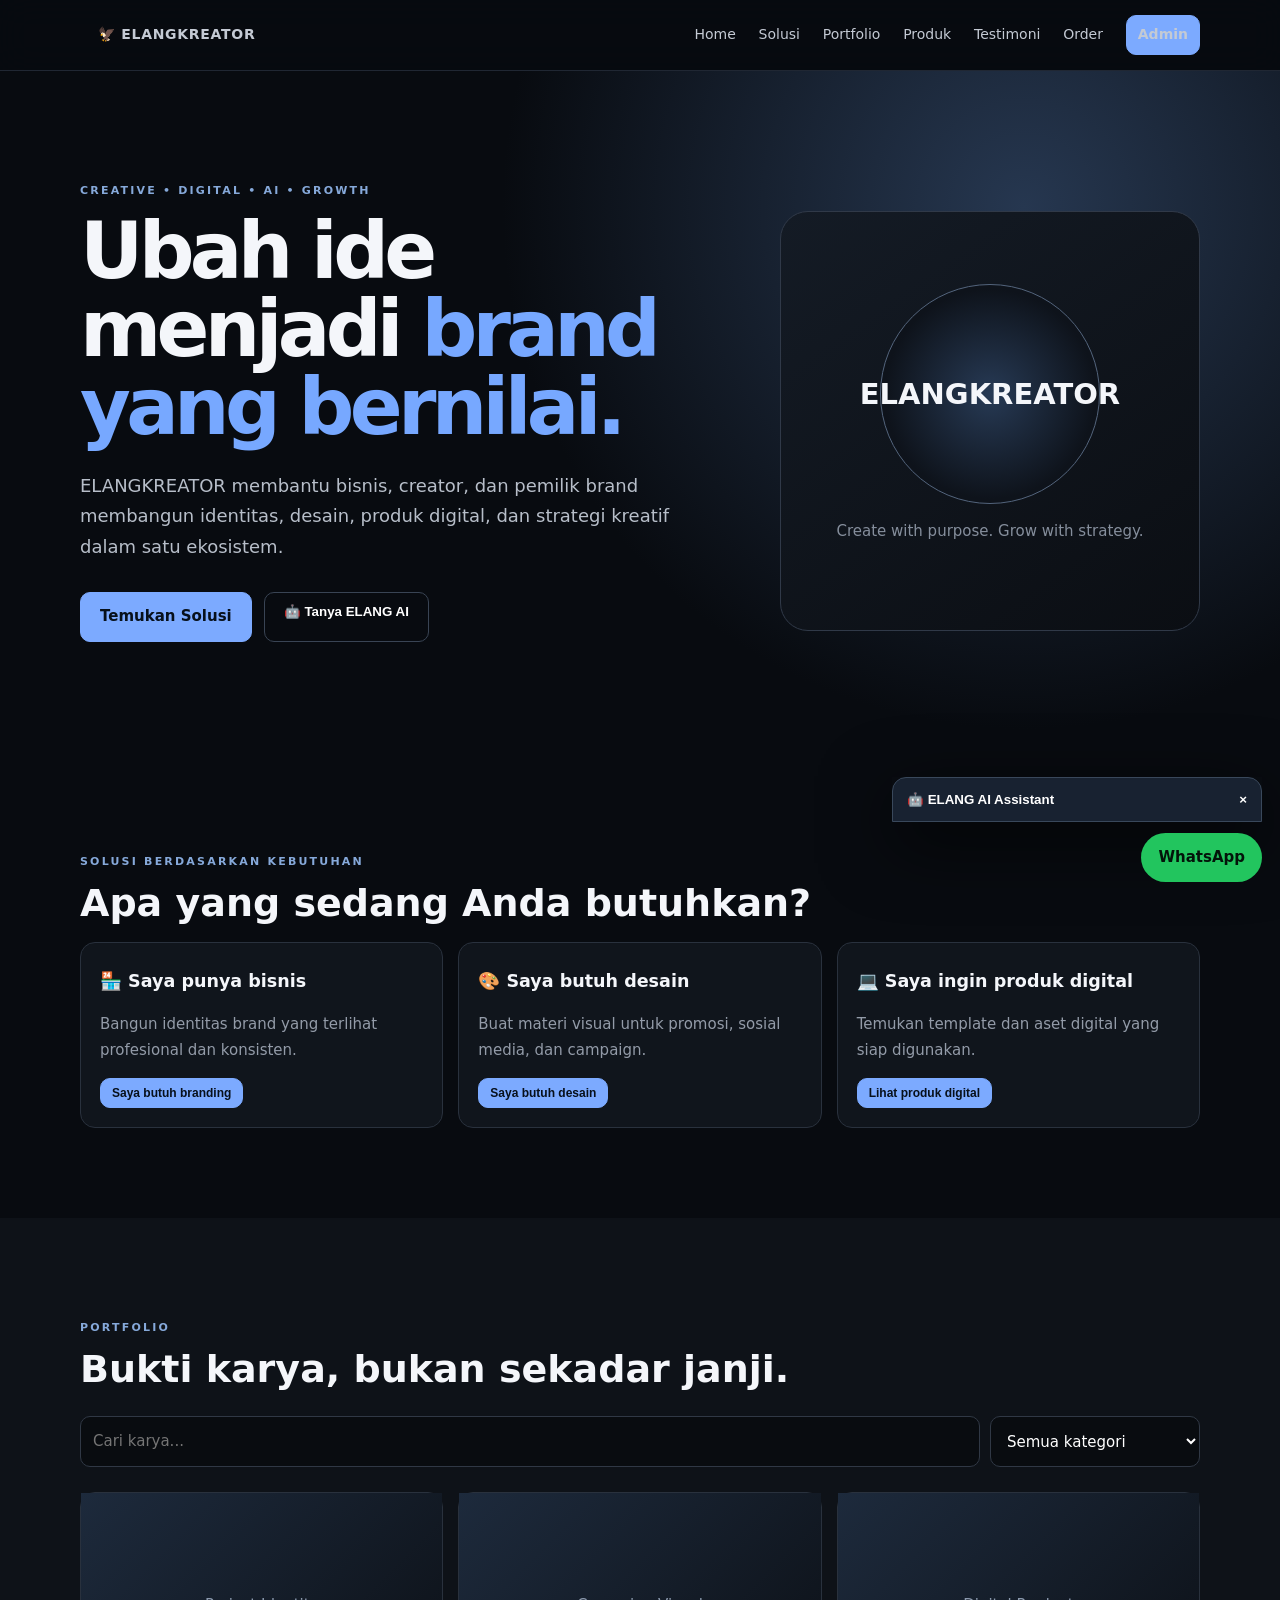
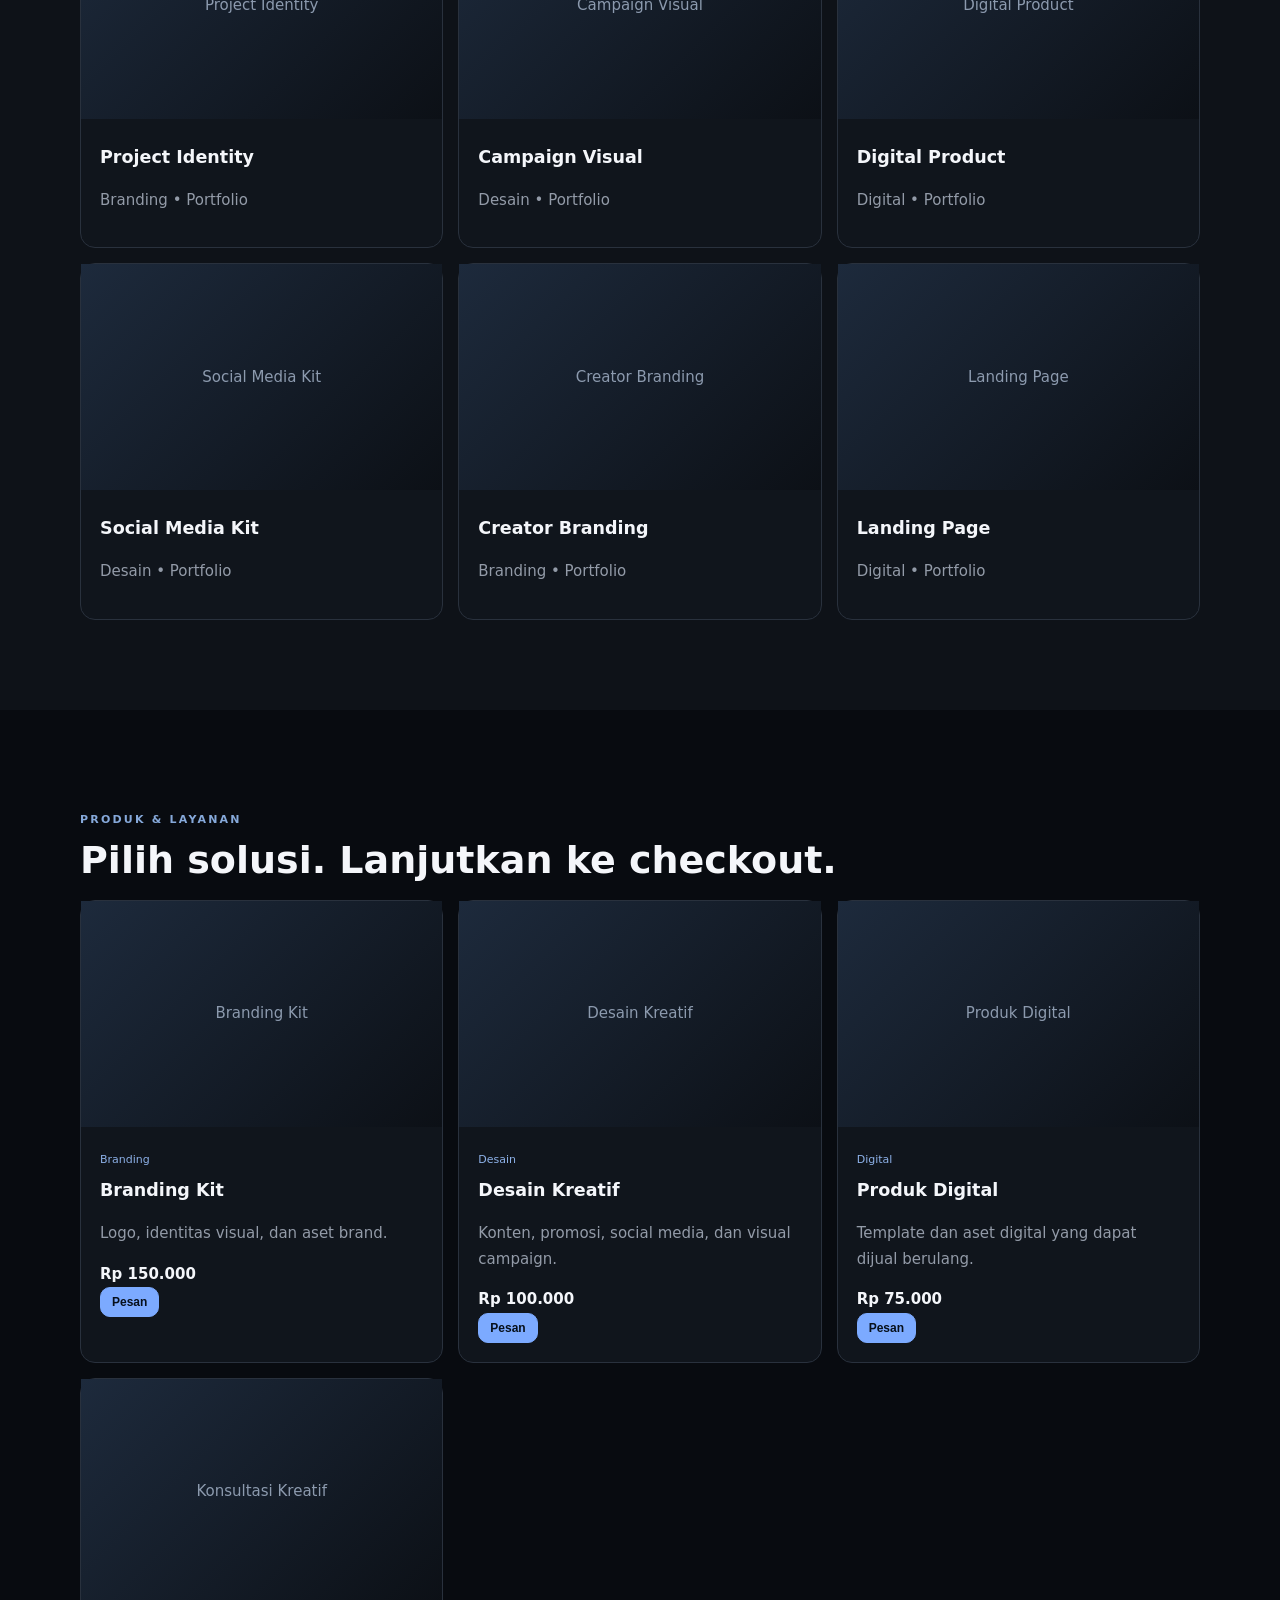
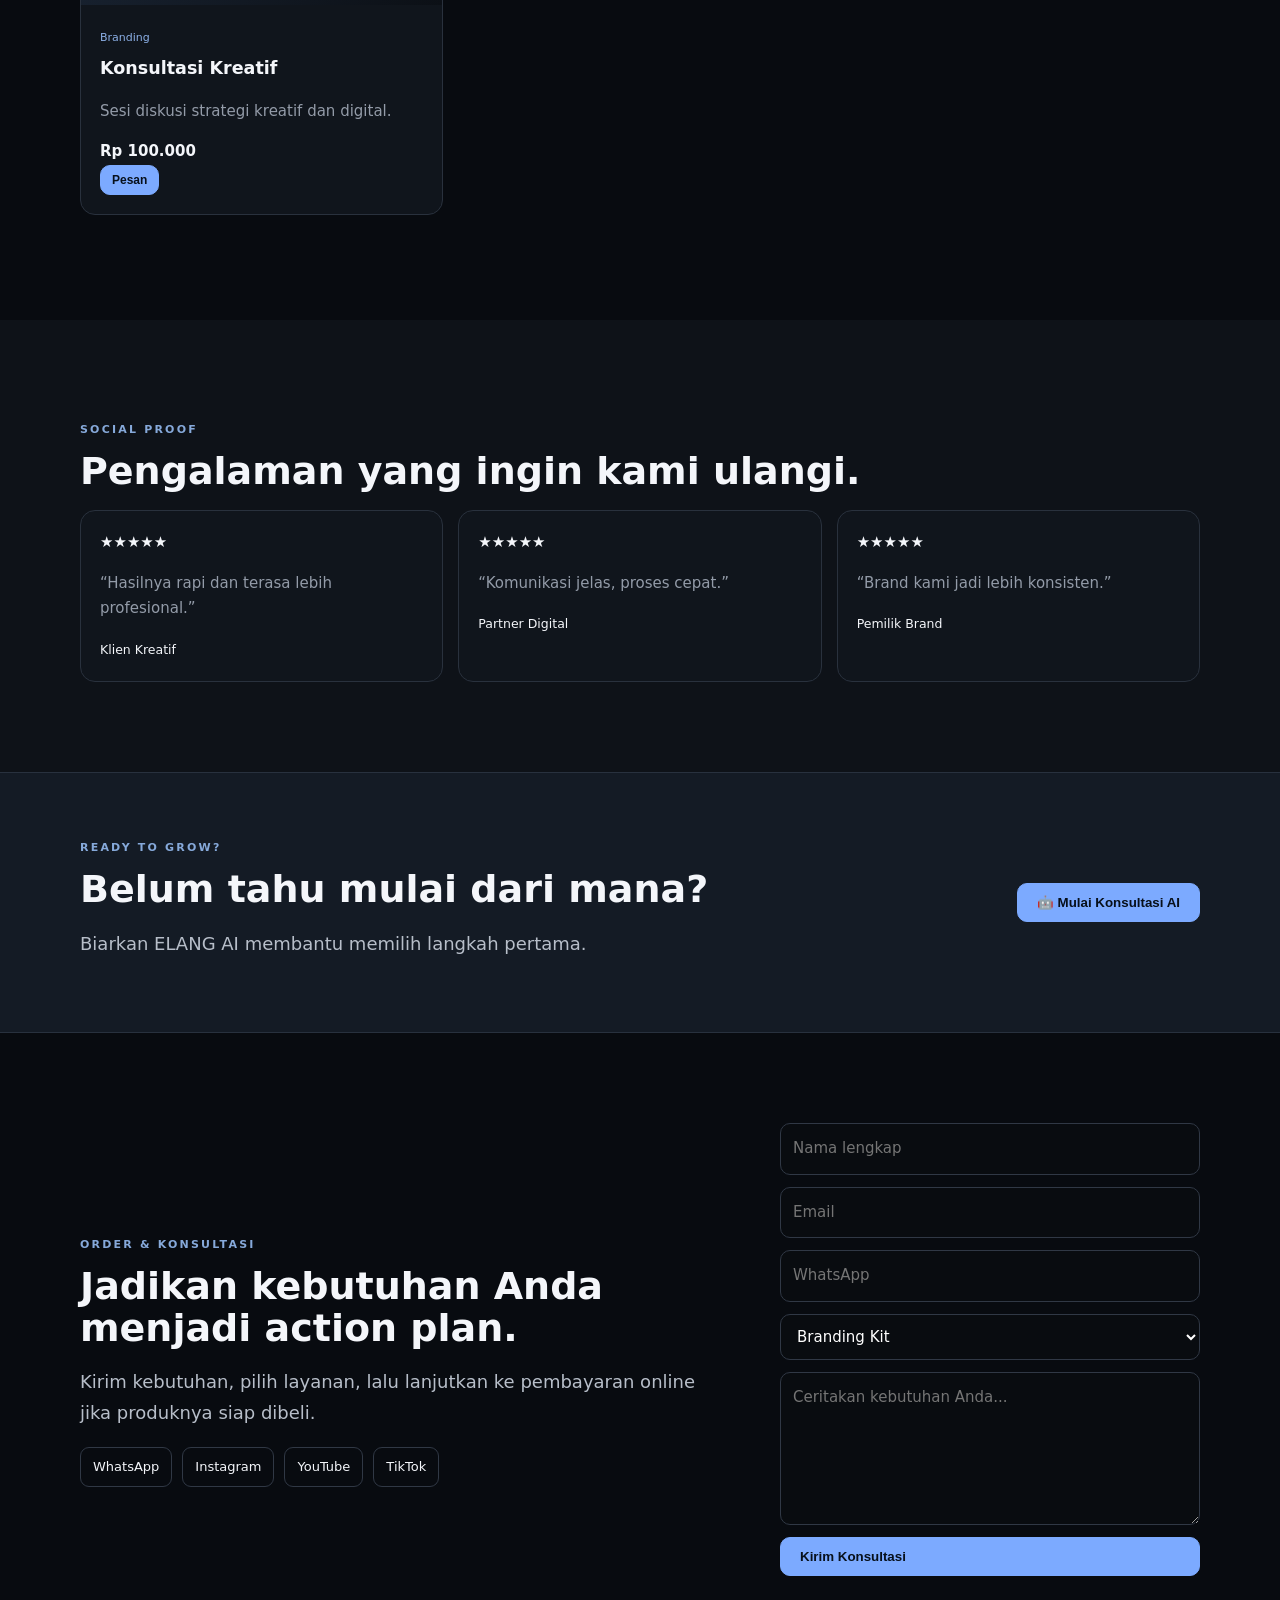
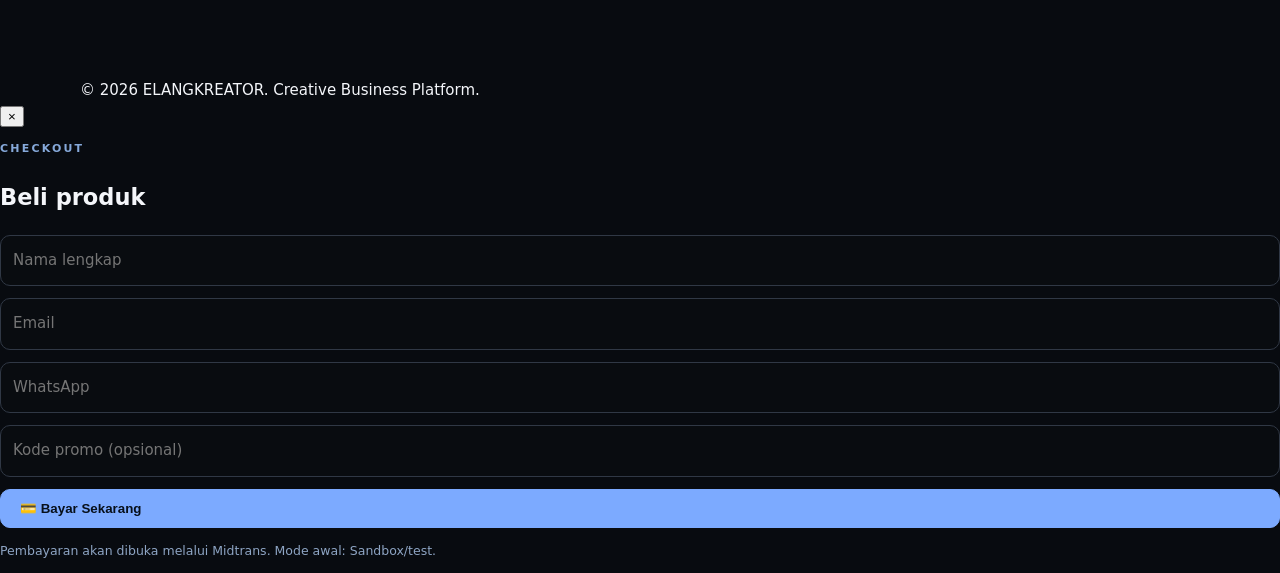
==== commit e92813dc: "Refactor HTML structure and clean up code" ====
--- a/index.html
+++ b/index.html
@@ -1,15 +1,15 @@
 <!doctype html>
 <html lang="id">
 <head>
-  <meta charset="utf-8">
-  <meta name="viewport" content="width=device-width,initial-scale=1">
-  <meta name="description" content="ELANGKREATOR — branding, desain, produk digital, AI assistant dan layanan kreatif.">
-  <meta property="og:title" content="ELANGKREATOR — Creative Business Platform">
-  <meta property="og:description" content="Temukan solusi kreatif, konsultasi, produk digital dan checkout online.">
-  <meta name="theme-color" content="#070b12">
-  <link rel="manifest" href="manifest.webmanifest">
-  <title>ELANGKREATOR — Creative Business Platform</title>
-  <link rel="stylesheet" href="assets/css/style.css">
+<meta charset="utf-8">
+<meta name="viewport" content="width=device-width,initial-scale=1">
+<meta name="description" content="ELANGKREATOR — branding, desain, produk digital, AI assistant dan layanan kreatif.">
+<meta property="og:title" content="ELANGKREATOR — Creative Business Platform">
+<meta property="og:description" content="Temukan solusi kreatif, konsultasi, produk digital dan checkout online.">
+<meta name="theme-color" content="#070b12">
+<link rel="manifest" href="manifest.webmanifest">
+<title>ELANGKREATOR — Creative Business Platform</title>
+<link rel="stylesheet" href="assets/css/style.css">
 </head>
 
 <body>
@@ -20,9 +20,7 @@
       🦅 <span>ELANGKREATOR</span>
     </a>
 
-    <button id="menu" class="menu" aria-label="Menu">
-      ☰
-    </button>
+    <button id="menu" class="menu" aria-label="Menu">☰</button>
 
     <div id="navLinks">
       <a href="#home">Home</a>
@@ -42,9 +40,7 @@
   <div class="container hero-grid">
 
     <div>
-      <p class="eyebrow">
-        CREATIVE • DIGITAL • AI • GROWTH
-      </p>
+      <p class="eyebrow">CREATIVE • DIGITAL • AI • GROWTH</p>
 
       <h1>
         Ubah ide menjadi
@@ -58,10 +54,7 @@
       </p>
 
       <div class="actions">
-        <a class="btn" href="#solusi">
-          Temukan Solusi
-        </a>
-
+        <a class="btn" href="#solusi">Temukan Solusi</a>
         <button class="btn outline" id="openAi">
           🤖 Tanya ELANG AI
         </button>
@@ -76,9 +69,7 @@
         <strong>KREATOR</strong>
       </div>
 
-      <p>
-        Create with purpose. Grow with strategy.
-      </p>
+      <p>Create with purpose. Grow with strategy.</p>
     </div>
 
   </div>
@@ -88,22 +79,15 @@
 <section id="solusi" class="section">
   <div class="container">
 
-    <p class="eyebrow">
-      SOLUSI BERDASARKAN KEBUTUHAN
-    </p>
-
-    <h2>
-      Apa yang sedang Anda butuhkan?
-    </h2>
+    <p class="eyebrow">SOLUSI BERDASARKAN KEBUTUHAN</p>
+
+    <h2>Apa yang sedang Anda butuhkan?</h2>
 
     <div class="cards">
 
       <article class="card">
         <div class="body">
-
-          <h3>
-            🏪 Saya punya bisnis
-          </h3>
+          <h3>🏪 Saya punya bisnis</h3>
 
           <p>
             Bangun identitas brand yang terlihat profesional
@@ -115,21 +99,17 @@
             data-service="Branding Kit">
             Saya butuh branding
           </button>
-
         </div>
       </article>
 
 
       <article class="card">
         <div class="body">
-
-          <h3>
-            🎨 Saya butuh desain
-          </h3>
+          <h3>🎨 Saya butuh desain</h3>
 
           <p>
-            Buat materi visual untuk promosi,
-            sosial media, dan campaign.
+            Buat materi visual untuk promosi, sosial media,
+            dan campaign.
           </p>
 
           <button
@@ -137,21 +117,16 @@
             data-service="Desain Kreatif">
             Saya butuh desain
           </button>
-
         </div>
       </article>
 
 
       <article class="card">
         <div class="body">
-
-          <h3>
-            💻 Saya ingin produk digital
-          </h3>
+          <h3>💻 Saya ingin produk digital</h3>
 
           <p>
-            Temukan template dan aset digital
-            yang siap digunakan.
+            Temukan template dan aset digital yang siap digunakan.
           </p>
 
           <button
@@ -159,7 +134,6 @@
             data-service="Produk Digital">
             Lihat produk digital
           </button>
-
         </div>
       </article>
 
@@ -171,38 +145,19 @@
 <section id="portfolio" class="section dark">
   <div class="container">
 
-    <p class="eyebrow">
-      PORTFOLIO
-    </p>
-
-    <h2>
-      Bukti karya, bukan sekadar janji.
-    </h2>
+    <p class="eyebrow">PORTFOLIO</p>
+
+    <h2>Bukti karya, bukan sekadar janji.</h2>
 
     <div class="toolbar">
-
-      <input
-        id="search"
-        placeholder="Cari karya...">
+      <input id="search" placeholder="Cari karya...">
 
       <select id="filter">
-        <option value="all">
-          Semua kategori
-        </option>
-
-        <option>
-          Branding
-        </option>
-
-        <option>
-          Desain
-        </option>
-
-        <option>
-          Digital
-        </option>
+        <option value="all">Semua kategori</option>
+        <option>Branding</option>
+        <option>Desain</option>
+        <option>Digital</option>
       </select>
-
     </div>
 
     <div id="gallery" class="cards"></div>
@@ -211,43 +166,36 @@
 </section>
 
 
+<!-- PRICING DINAMIS SUPABASE -->
 <section id="produk" class="section">
+
   <div class="container">
 
-    <p class="eyebrow">
-      PRODUK & LAYANAN
-    </p>
-
-    <h2>
-      Pilih solusi. Lanjutkan ke checkout.
-    </h2>
-
-    <div id="products" class="cards"></div>
-
-    <p
-      id="productStatus"
-      class="status">
-    </p>
-
-  </div>
+    <p class="eyebrow">PRODUK & LAYANAN</p>
+
+    <h2>Pilih solusi. Lanjutkan ke checkout.</h2>
+
+    <div
+      id="products"
+      class="cards"
+      data-dynamic-pricing="true">
+    </div>
+
+    <p id="productStatus" class="status"></p>
+
+  </div>
+
 </section>
 
 
 <section id="testimoni" class="section dark">
   <div class="container">
 
-    <p class="eyebrow">
-      SOCIAL PROOF
-    </p>
-
-    <h2>
-      Pengalaman yang ingin kami ulangi.
-    </h2>
-
-    <div
-      id="testimonials"
-      class="cards">
-    </div>
+    <p class="eyebrow">SOCIAL PROOF</p>
+
+    <h2>Pengalaman yang ingin kami ulangi.</h2>
+
+    <div id="testimonials" class="cards"></div>
 
   </div>
 </section>
@@ -257,24 +205,16 @@
   <div class="container cta-row">
 
     <div>
-
-      <p class="eyebrow">
-        READY TO GROW?
-      </p>
-
-      <h2>
-        Belum tahu mulai dari mana?
-      </h2>
+      <p class="eyebrow">READY TO GROW?</p>
+
+      <h2>Belum tahu mulai dari mana?</h2>
 
       <p class="lead">
         Biarkan ELANG AI membantu memilih langkah pertama.
       </p>
-
-    </div>
-
-    <button
-      class="btn green"
-      id="openAi2">
+    </div>
+
+    <button class="btn green" id="openAi2">
       🤖 Mulai Konsultasi AI
     </button>
 
@@ -283,58 +223,36 @@
 
 
 <section id="kontak" class="section">
-
   <div class="container two">
 
     <div>
-
-      <p class="eyebrow">
-        ORDER & KONSULTASI
-      </p>
+      <p class="eyebrow">ORDER & KONSULTASI</p>
 
       <h2>
         Jadikan kebutuhan Anda menjadi action plan.
       </h2>
 
       <p class="lead">
-        Kirim kebutuhan, pilih layanan, lalu lanjutkan
-        ke pembayaran online jika produknya siap dibeli.
+        Kirim kebutuhan, pilih layanan, lalu lanjutkan ke
+        pembayaran online jika produknya siap dibeli.
       </p>
 
       <div class="socials">
-
-        <a
-          id="waLink"
-          target="_blank">
-          WhatsApp
-        </a>
-
-        <a
-          href="https://instagram.com/elangkreator"
-          target="_blank">
+        <a id="waLink" target="_blank">WhatsApp</a>
+        <a href="https://instagram.com/elangkreator" target="_blank">
           Instagram
         </a>
-
-        <a
-          href="https://youtube.com/"
-          target="_blank">
+        <a href="https://youtube.com/" target="_blank">
           YouTube
         </a>
-
-        <a
-          href="https://tiktok.com/"
-          target="_blank">
+        <a href="https://tiktok.com/" target="_blank">
           TikTok
         </a>
-
       </div>
-
-    </div>
-
-
-    <form
-      id="orderForm"
-      class="form">
+    </div>
+
+
+    <form id="orderForm" class="form">
 
       <input
         name="name"
@@ -351,45 +269,24 @@
         required
         placeholder="WhatsApp">
 
-      <select
-        name="service"
-        id="serviceSelect">
-
-        <option>
-          Branding Kit
-        </option>
-
-        <option>
-          Desain Kreatif
-        </option>
-
-        <option>
-          Produk Digital
-        </option>
-
-        <option>
-          Konsultasi Kreatif
-        </option>
-
+      <select name="service" id="serviceSelect">
+        <option>Branding Kit</option>
+        <option>Desain Kreatif</option>
+        <option>Produk Digital</option>
+        <option>Konsultasi Kreatif</option>
       </select>
 
       <textarea
         name="message"
         required
         rows="5"
-        placeholder="Ceritakan kebutuhan Anda...">
-      </textarea>
-
-      <button
-        class="btn"
-        type="submit">
+        placeholder="Ceritakan kebutuhan Anda..."></textarea>
+
+      <button class="btn" type="submit">
         Kirim Konsultasi
       </button>
 
-      <small
-        id="formStatus"
-        class="status">
-      </small>
+      <small id="formStatus" class="status"></small>
 
     </form>
 
@@ -406,124 +303,86 @@
 </footer>
 
 
-<a
-  class="wa"
-  id="floatingWa"
-  target="_blank">
+<a class="wa" id="floatingWa" target="_blank">
   WhatsApp
 </a>
 
 
+<!-- ELANG AI -->
 <div class="chatbot">
 
-  <button
-    id="chatToggle"
-    class="chat-head">
-
+  <button id="chatToggle" class="chat-head">
     🤖
-    <span>
-      ELANG AI Assistant
-    </span>
-
-    <b>
-      ×
-    </b>
-
+    <span>ELANG AI Assistant</span>
+    <b>×</b>
   </button>
 
-
-  <div
-    id="chatBody"
-    class="chat-body">
-
-    <div
-      id="messages"
-      class="messages">
+  <div id="chatBody" class="chat-body">
+
+    <div id="messages" class="messages">
 
       <div class="msg bot">
-        Halo! Saya ELANG AI.
-        Saya membantu memilih solusi,
-        menjelaskan layanan, dan mengarahkan
-        Anda ke order atau checkout.
+        Halo! Saya ELANG AI. Saya membantu memilih solusi,
+        menjelaskan layanan, dan mengarahkan Anda ke order
+        atau checkout.
       </div>
 
     </div>
 
-
     <div class="quick">
 
-      <button
-        data-q="Saya punya bisnis dan ingin branding">
+      <button data-q="Saya punya bisnis dan ingin branding">
         Branding
       </button>
 
-      <button
-        data-q="Saya membutuhkan desain">
+      <button data-q="Saya membutuhkan desain">
         Desain
       </button>
 
-      <button
-        data-q="Saya ingin produk digital">
+      <button data-q="Saya ingin produk digital">
         Produk Digital
       </button>
 
-      <button
-        data-q="Saya belum tahu harus memilih apa">
+      <button data-q="Saya belum tahu harus memilih apa">
         Belum tahu
       </button>
 
     </div>
 
-
-    <form
-      id="chatForm"
-      class="chat-form">
+    <form id="chatForm" class="chat-form">
 
       <input
         id="chatInput"
         placeholder="Tulis pertanyaan...">
 
-      <button
-        class="btn mini">
+      <button class="btn mini">
         ➤
       </button>
 
     </form>
 
   </div>
-
 </div>
 
 
-<div
-  id="checkoutModal"
-  class="modal">
+<!-- CHECKOUT -->
+<div id="checkoutModal" class="modal">
 
   <div class="modal-box">
 
-    <button
-      class="close"
-      id="closeModal">
+    <button class="close" id="closeModal">
       ×
     </button>
 
-    <p class="eyebrow">
-      CHECKOUT
-    </p>
+    <p class="eyebrow">CHECKOUT</p>
 
     <h2 id="checkoutTitle">
       Beli produk
     </h2>
 
-    <div
-      id="checkoutSummary"
-      class="order-summary">
-    </div>
-
-
-    <form
-      id="checkoutForm"
-      class="form">
+    <div id="checkoutSummary" class="order-summary"></div>
+
+    <form id="checkoutForm" class="form">
 
       <input
         name="name"
@@ -545,9 +404,7 @@
         name="coupon"
         placeholder="Kode promo (opsional)">
 
-      <button
-        class="btn green"
-        type="submit">
+      <button class="btn green" type="submit">
         💳 Bayar Sekarang
       </button>
 
@@ -564,22 +421,27 @@
     </form>
 
   </div>
-
 </div>
 
 
+<!-- JAVASCRIPT -->
 <script
   type="module"
   src="assets/js/app.js">
 </script>
 
+<script
+  type="module"
+  src="assets/js/pricing.js">
+</script>
+
 <script>
-  if ('serviceWorker' in navigator) {
-    navigator.serviceWorker
-      .register('sw.js')
-      .catch(() => {});
-  }
+if ('serviceWorker' in navigator) {
+  navigator.serviceWorker
+    .register('sw.js')
+    .catch(() => {});
+}
 </script>
 
 </body>
-  </html>
+          </html>
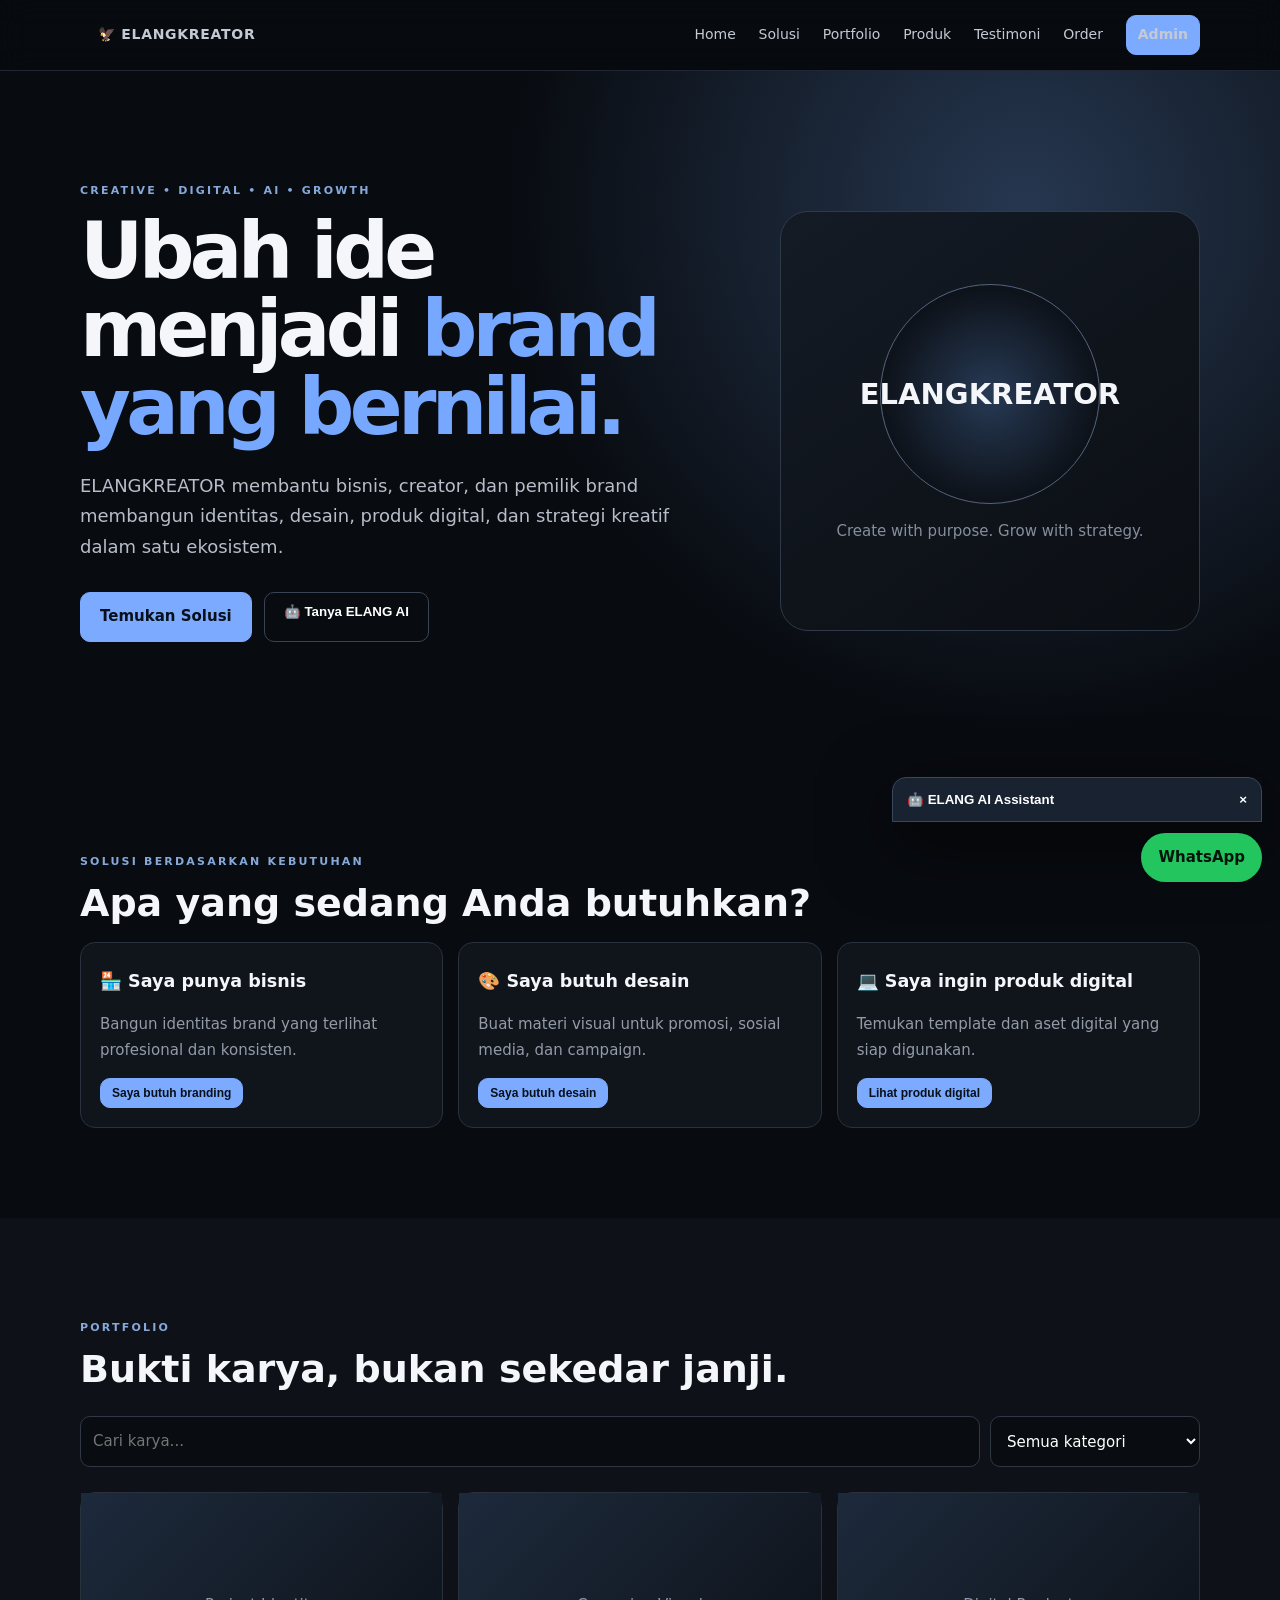
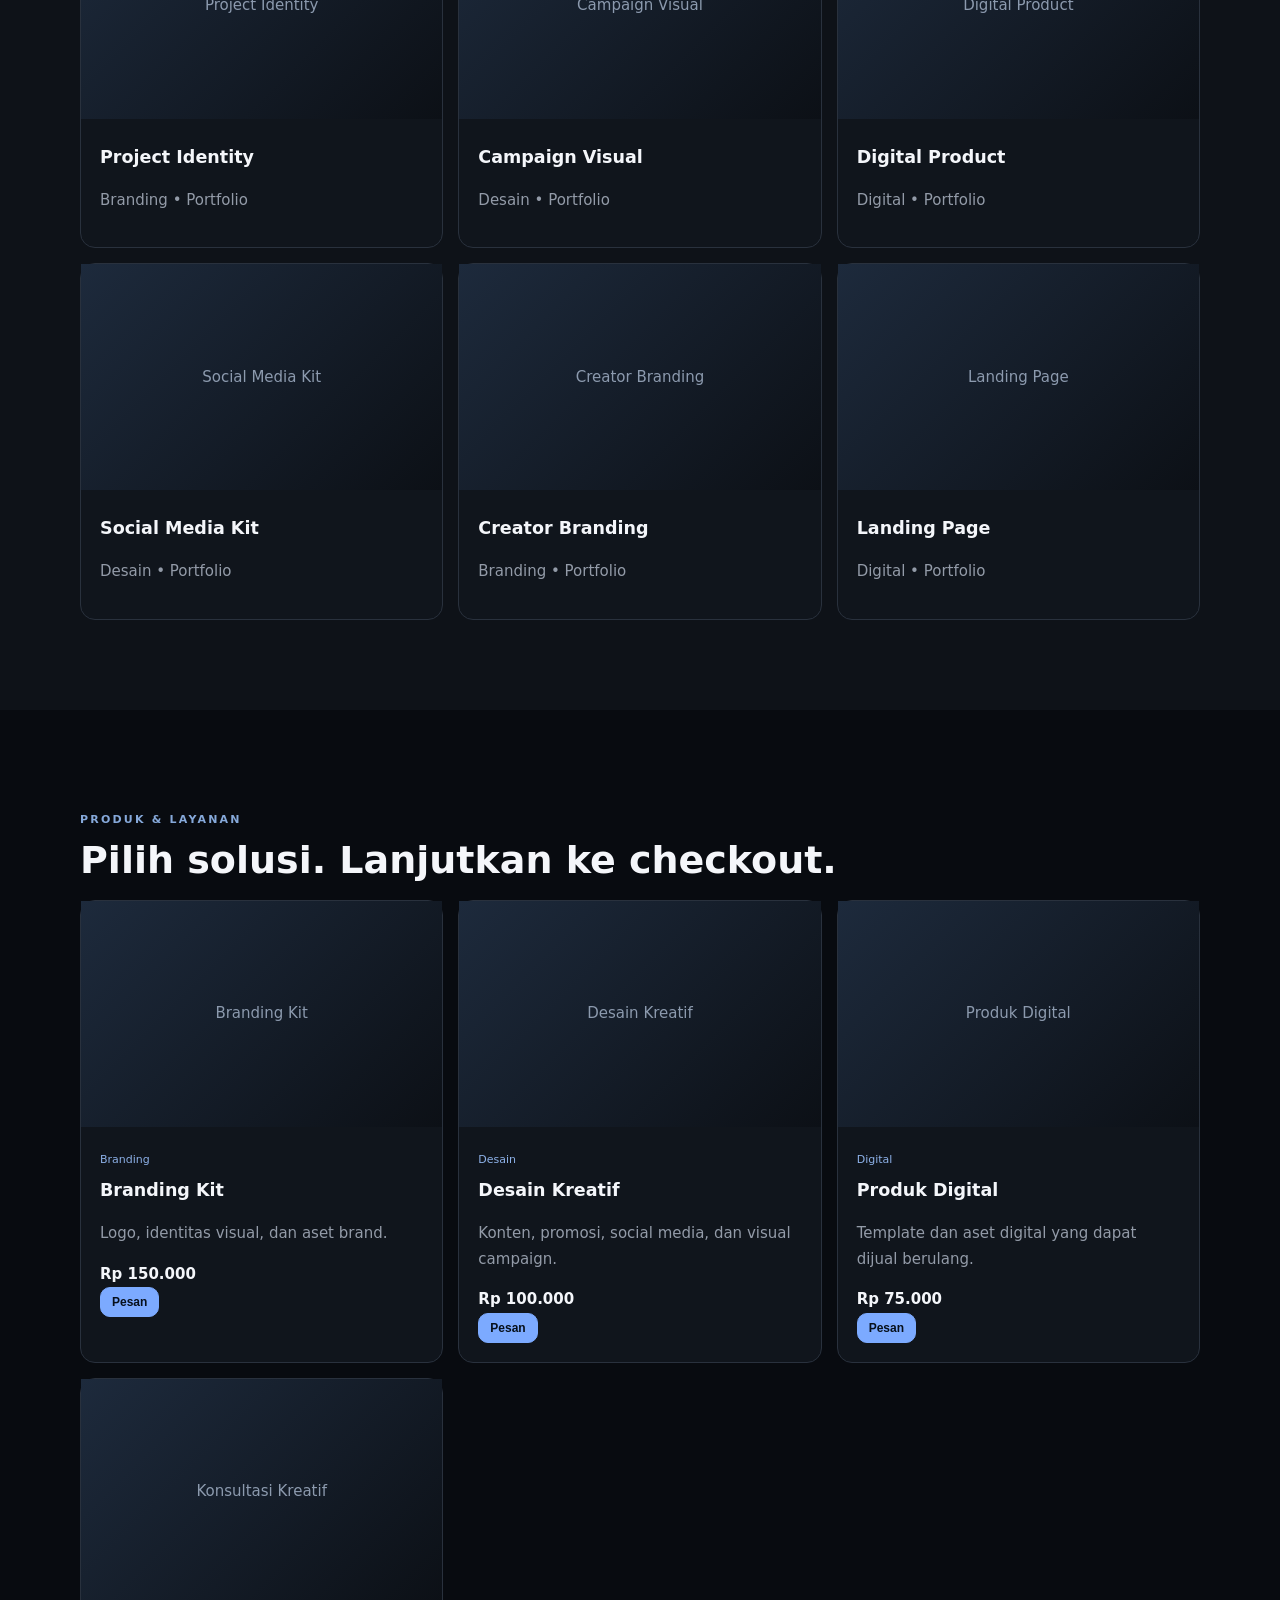
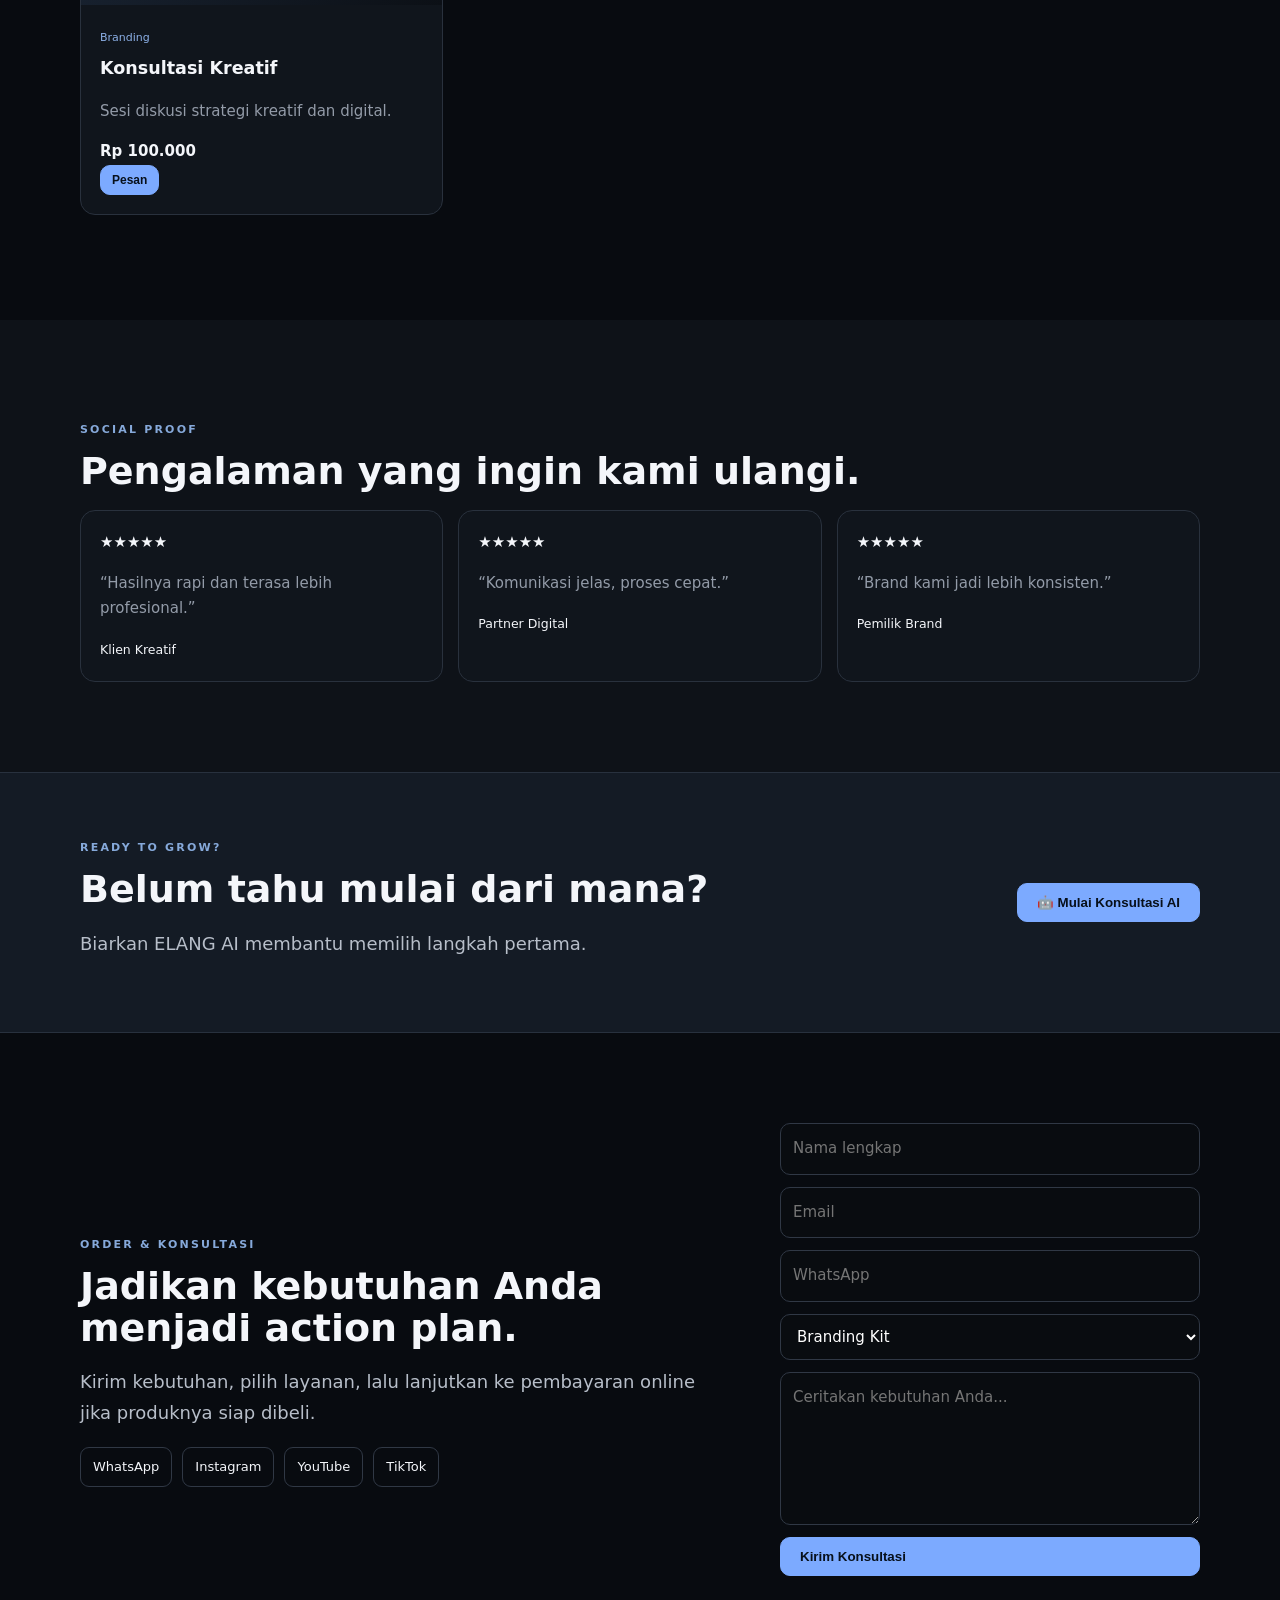
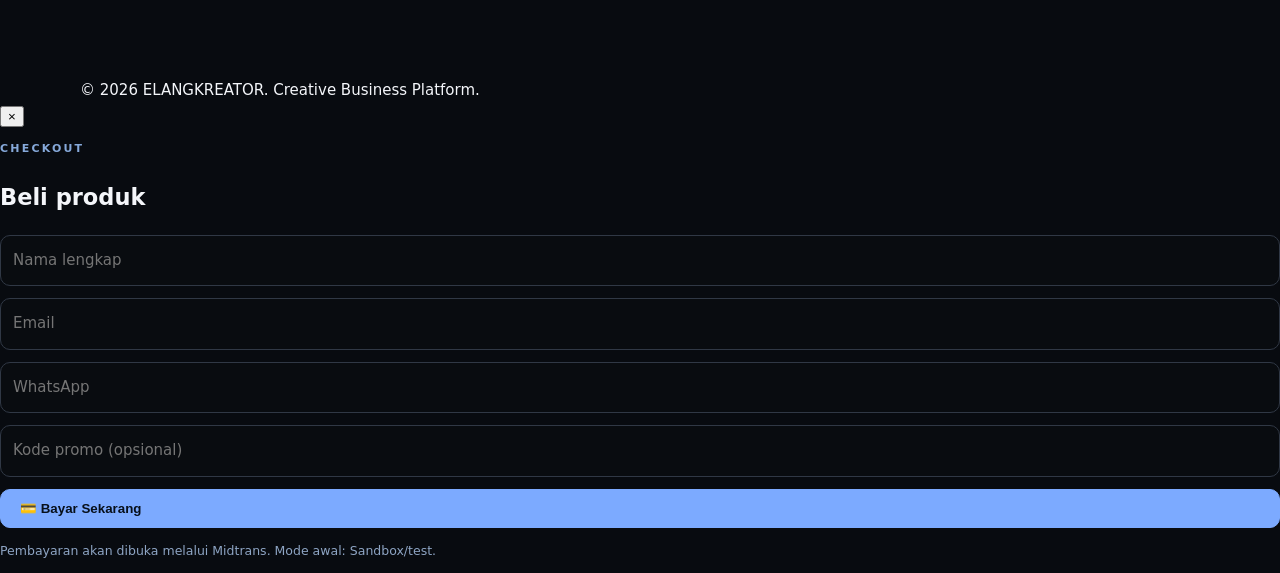
==== commit 16ad779f: "Fix typo in portfolio heading Update homepage V7.3 dynamic pricing" ====
--- a/index.html
+++ b/index.html
@@ -147,7 +147,7 @@
 
     <p class="eyebrow">PORTFOLIO</p>
 
-    <h2>Bukti karya, bukan sekadar janji.</h2>
+    <h2>Bukti karya, bukan sekedar janji.</h2>
 
     <div class="toolbar">
       <input id="search" placeholder="Cari karya...">
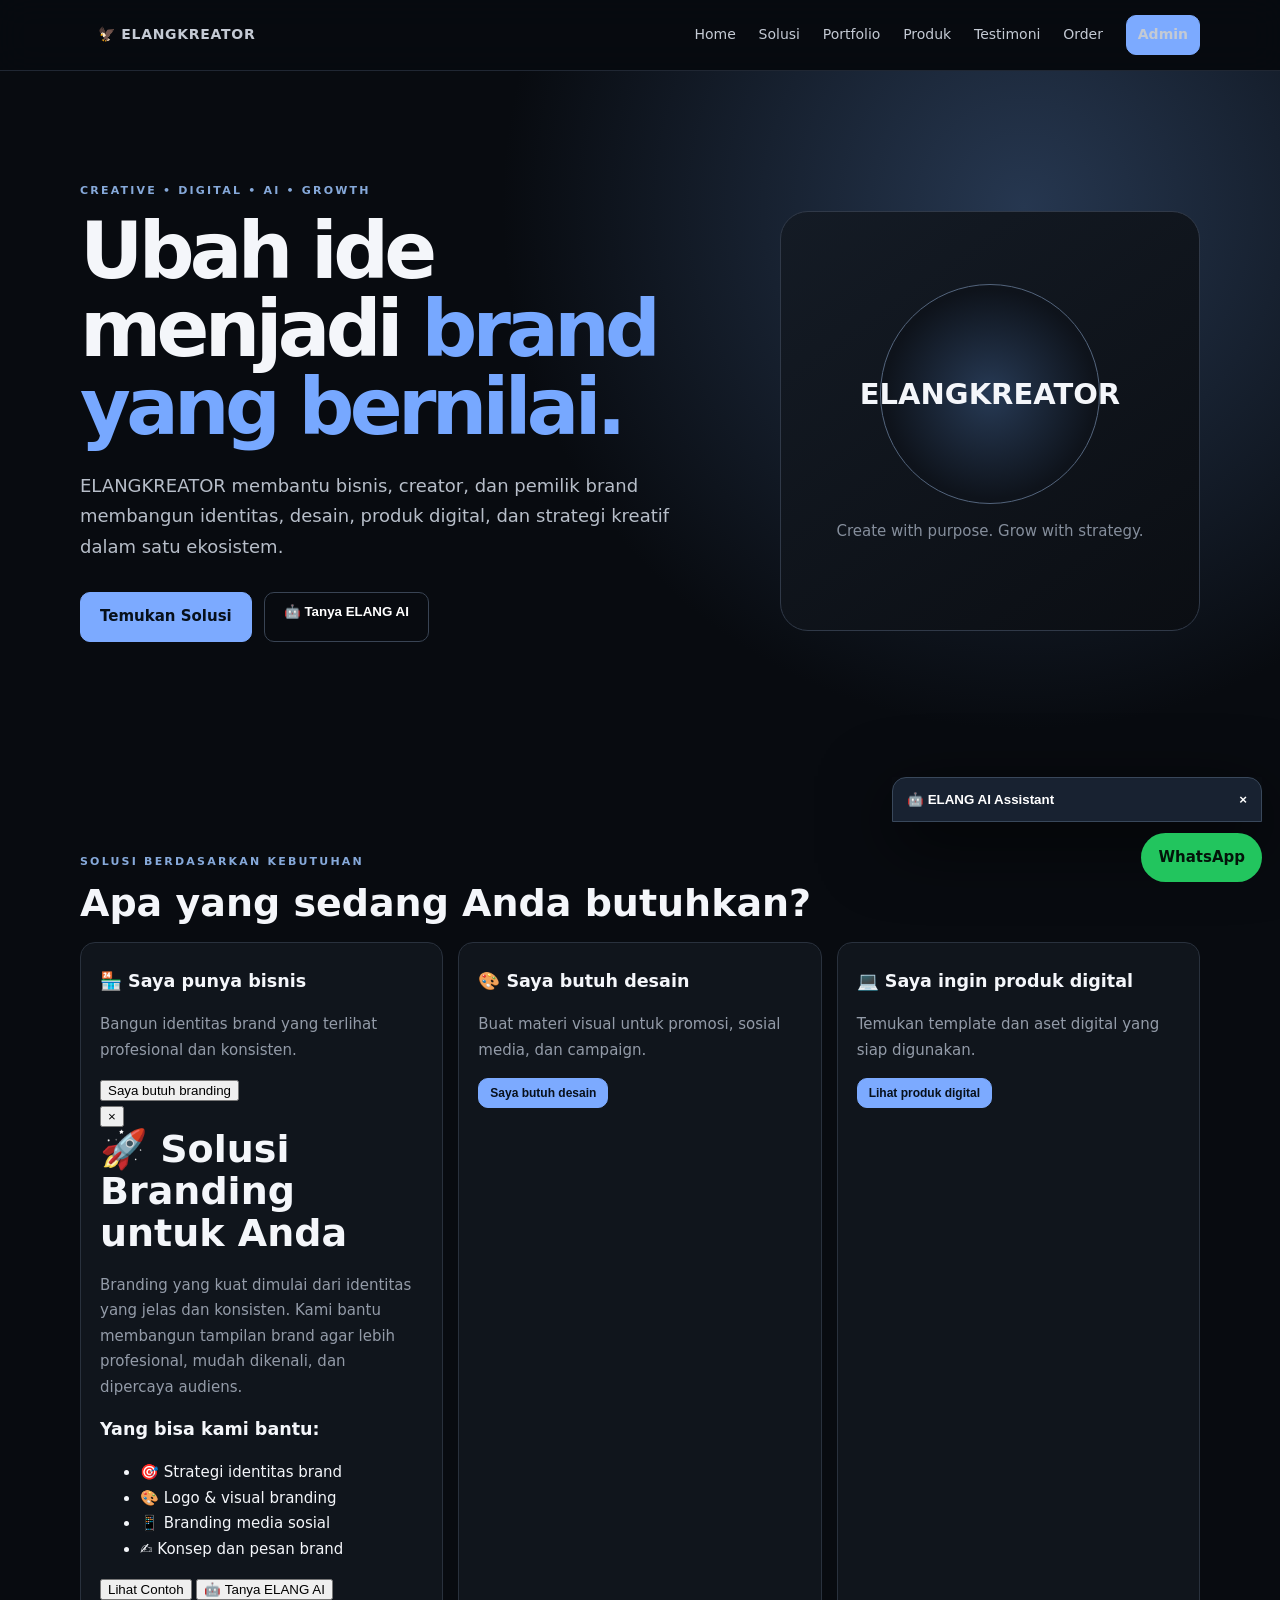
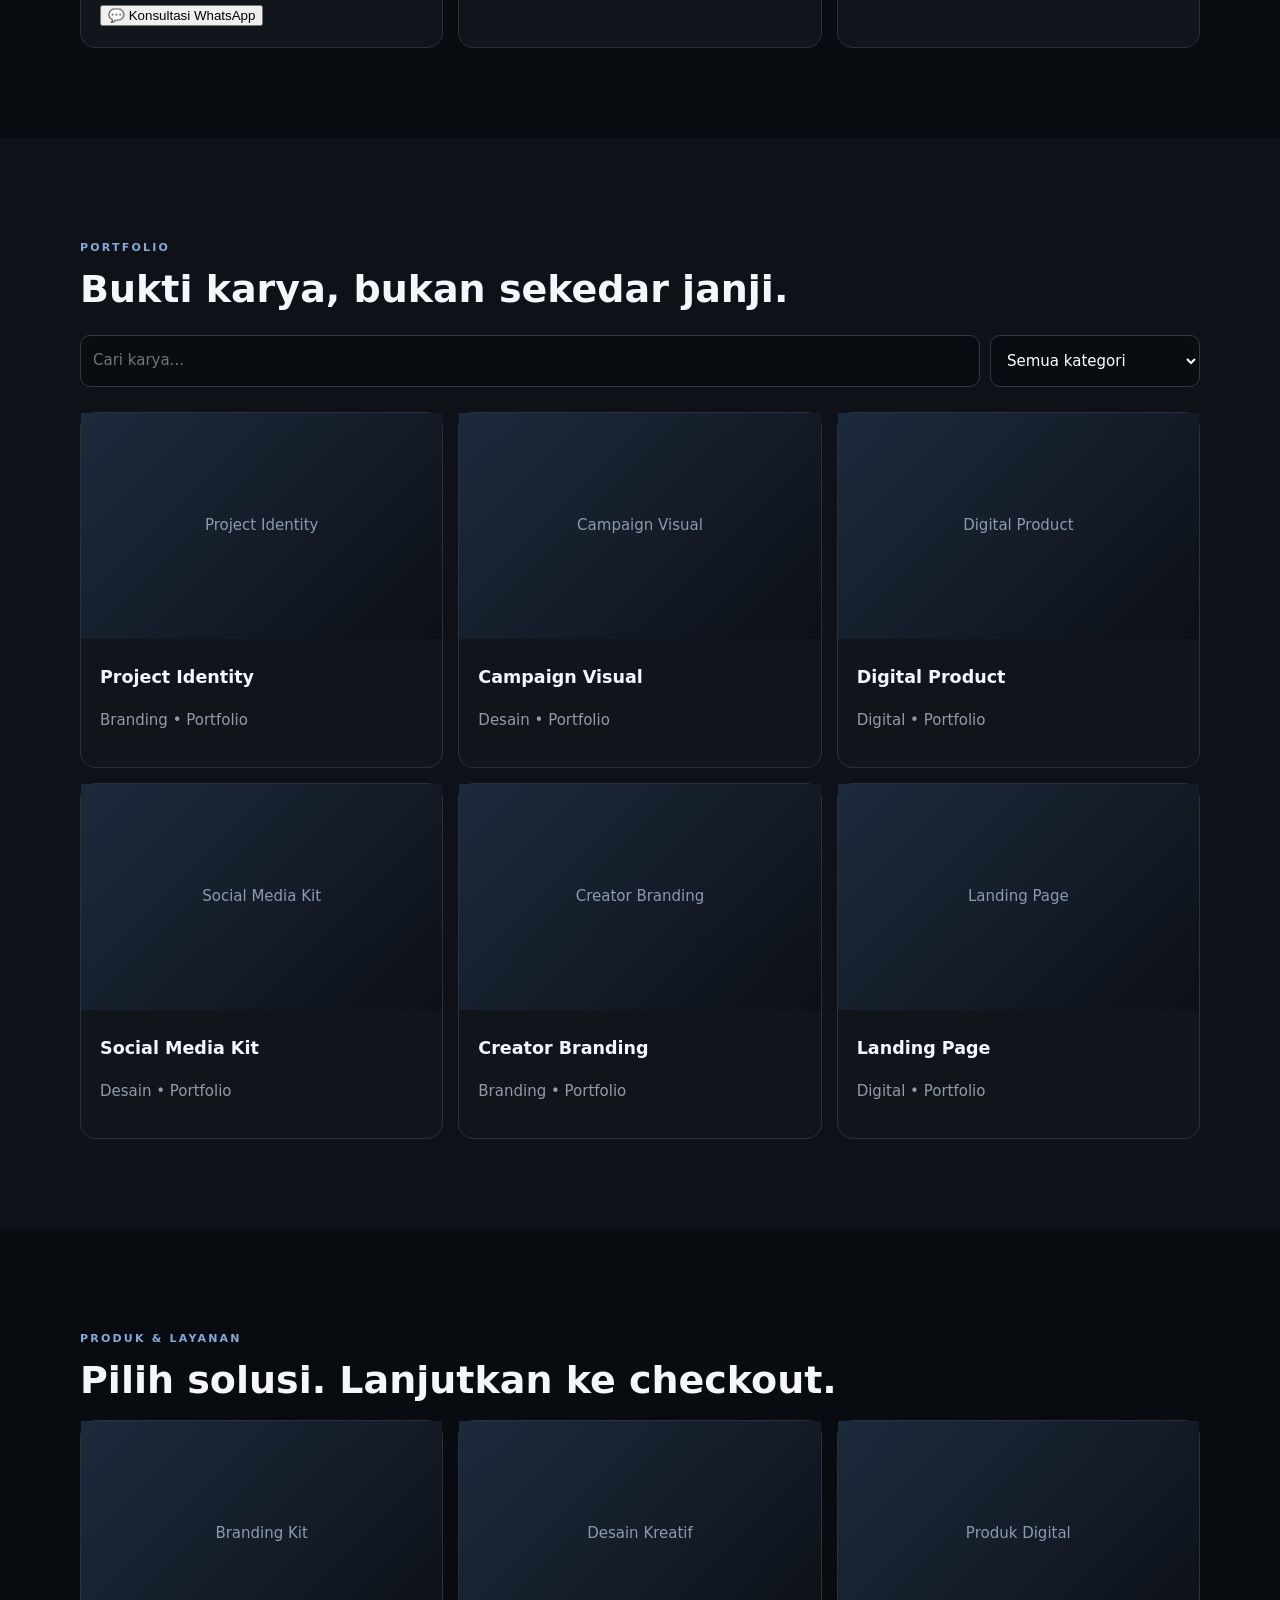
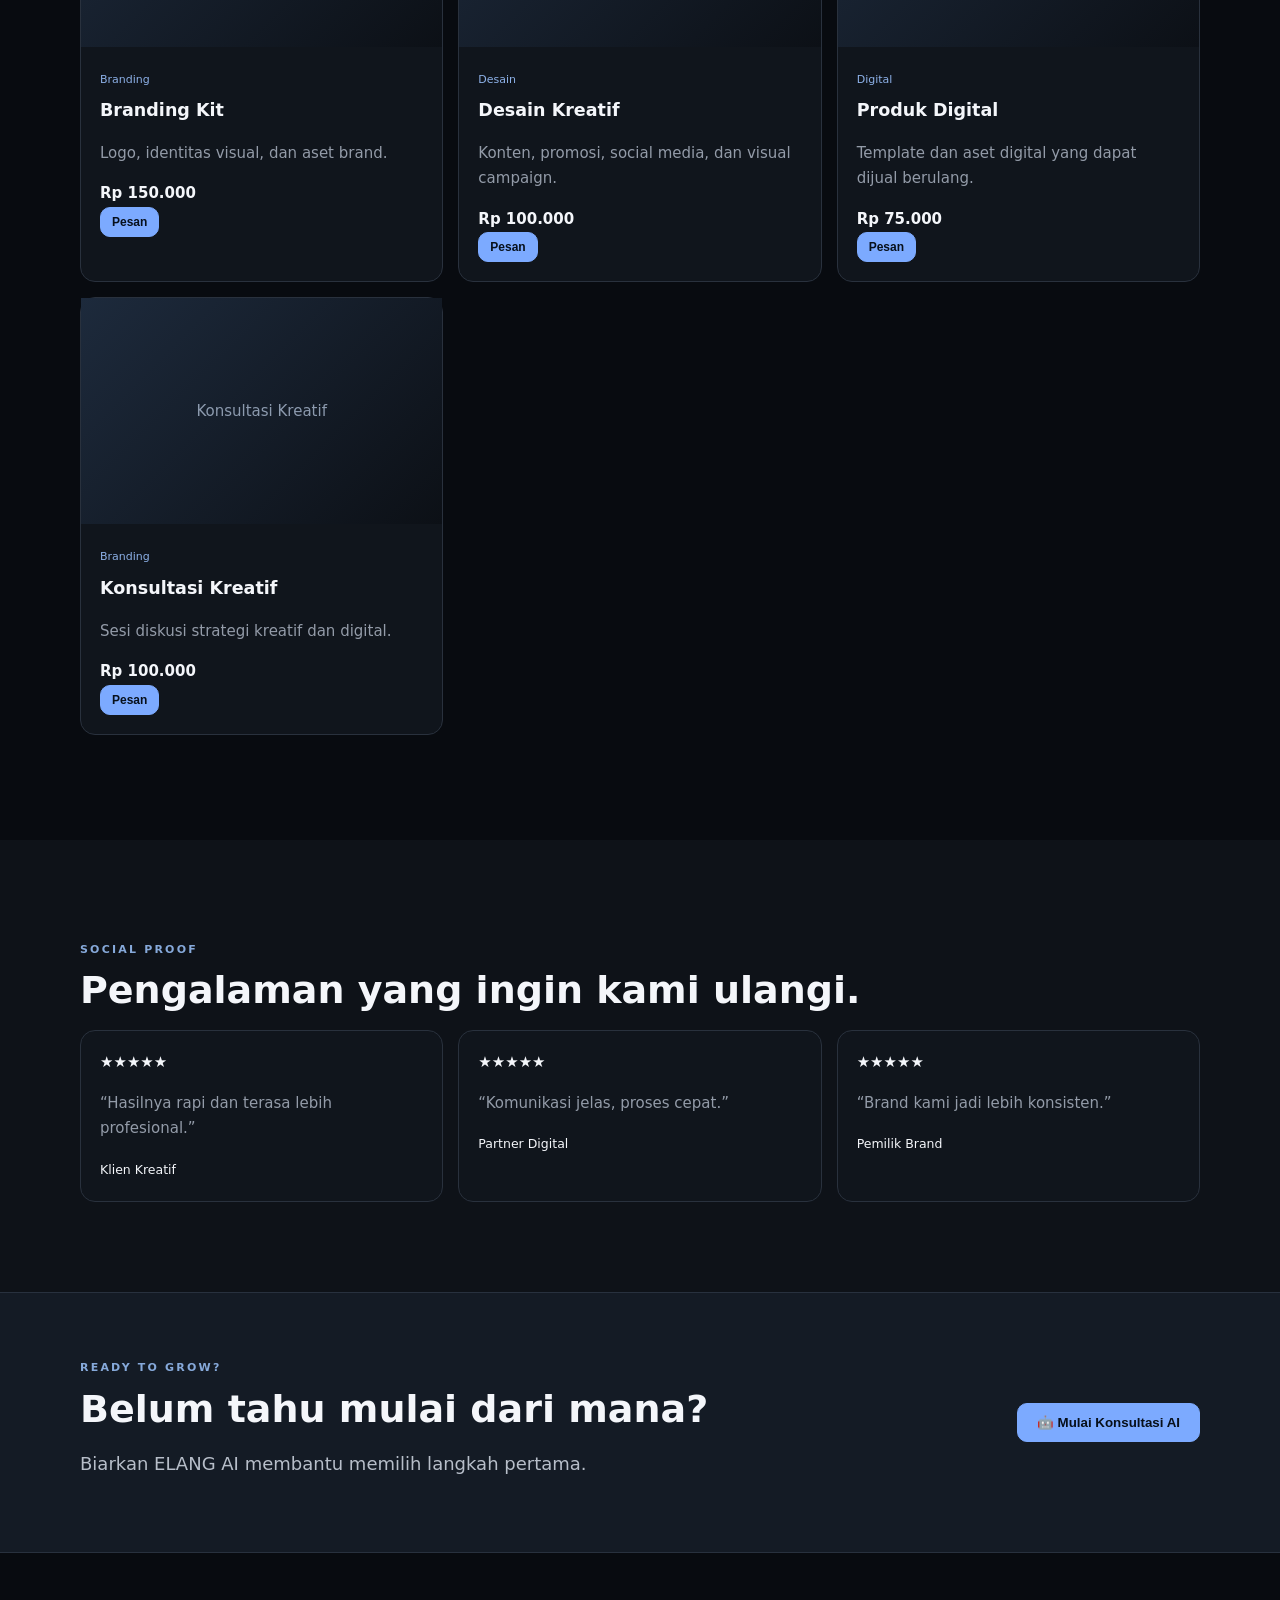
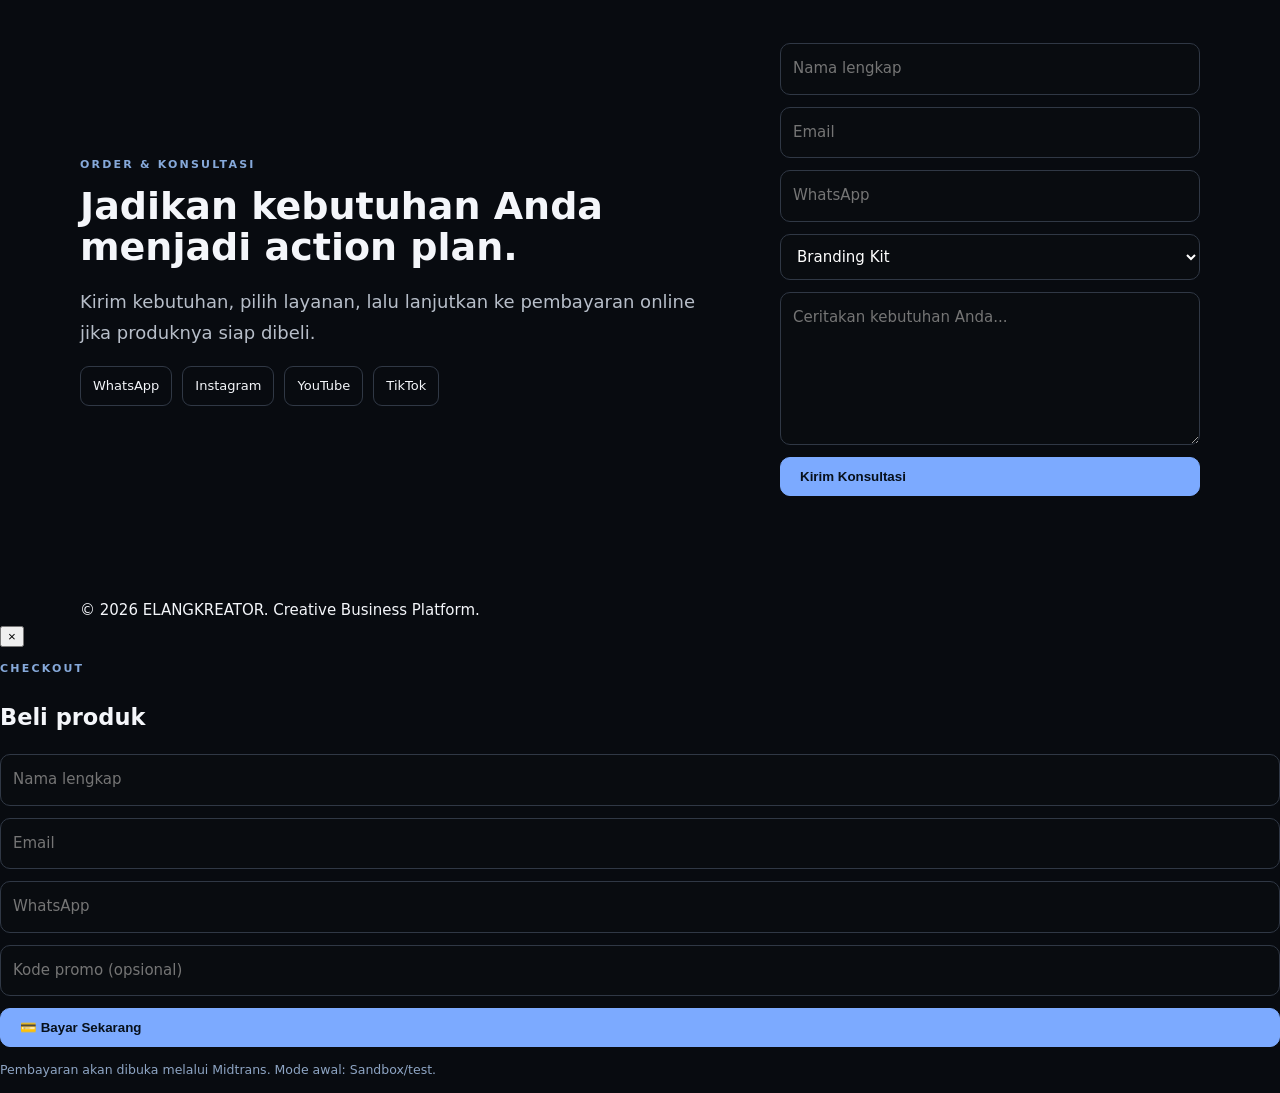
==== commit ea1ad11d: "Revamp branding section with new layout and buttons" ====
--- a/index.html
+++ b/index.html
@@ -94,11 +94,46 @@
             dan konsisten.
           </p>
 
-          <button
-            class="btn mini solution"
-            data-service="Branding Kit">
-            Saya butuh branding
-          </button>
+     <button class="service-btn" onclick="openBranding()">
+  Saya butuh branding
+</button>
+
+<div id="brandingBox" class="solution-box">
+  <button class="close-solution" onclick="closeBranding()">×</button>
+
+  <h2>🚀 Solusi Branding untuk Anda</h2>
+
+  <p>
+    Branding yang kuat dimulai dari identitas yang jelas dan konsisten.
+    Kami bantu membangun tampilan brand agar lebih profesional,
+    mudah dikenali, dan dipercaya audiens.
+  </p>
+
+  <h3>Yang bisa kami bantu:</h3>
+
+  <ul>
+    <li>🎯 Strategi identitas brand</li>
+    <li>🎨 Logo & visual branding</li>
+    <li>📱 Branding media sosial</li>
+    <li>✍️ Konsep dan pesan brand</li>
+  </ul>
+
+  <div class="solution-actions">
+    <button onclick="showBrandingExample()">
+      Lihat Contoh
+    </button>
+
+    <button onclick="openAI()">
+      🤖 Tanya ELANG AI
+    </button>
+
+    <button onclick="contactBranding()">
+      💬 Konsultasi WhatsApp
+    </button>
+  </div>
+
+  <div id="brandingExample"></div>
+</div>
         </div>
       </article>
 
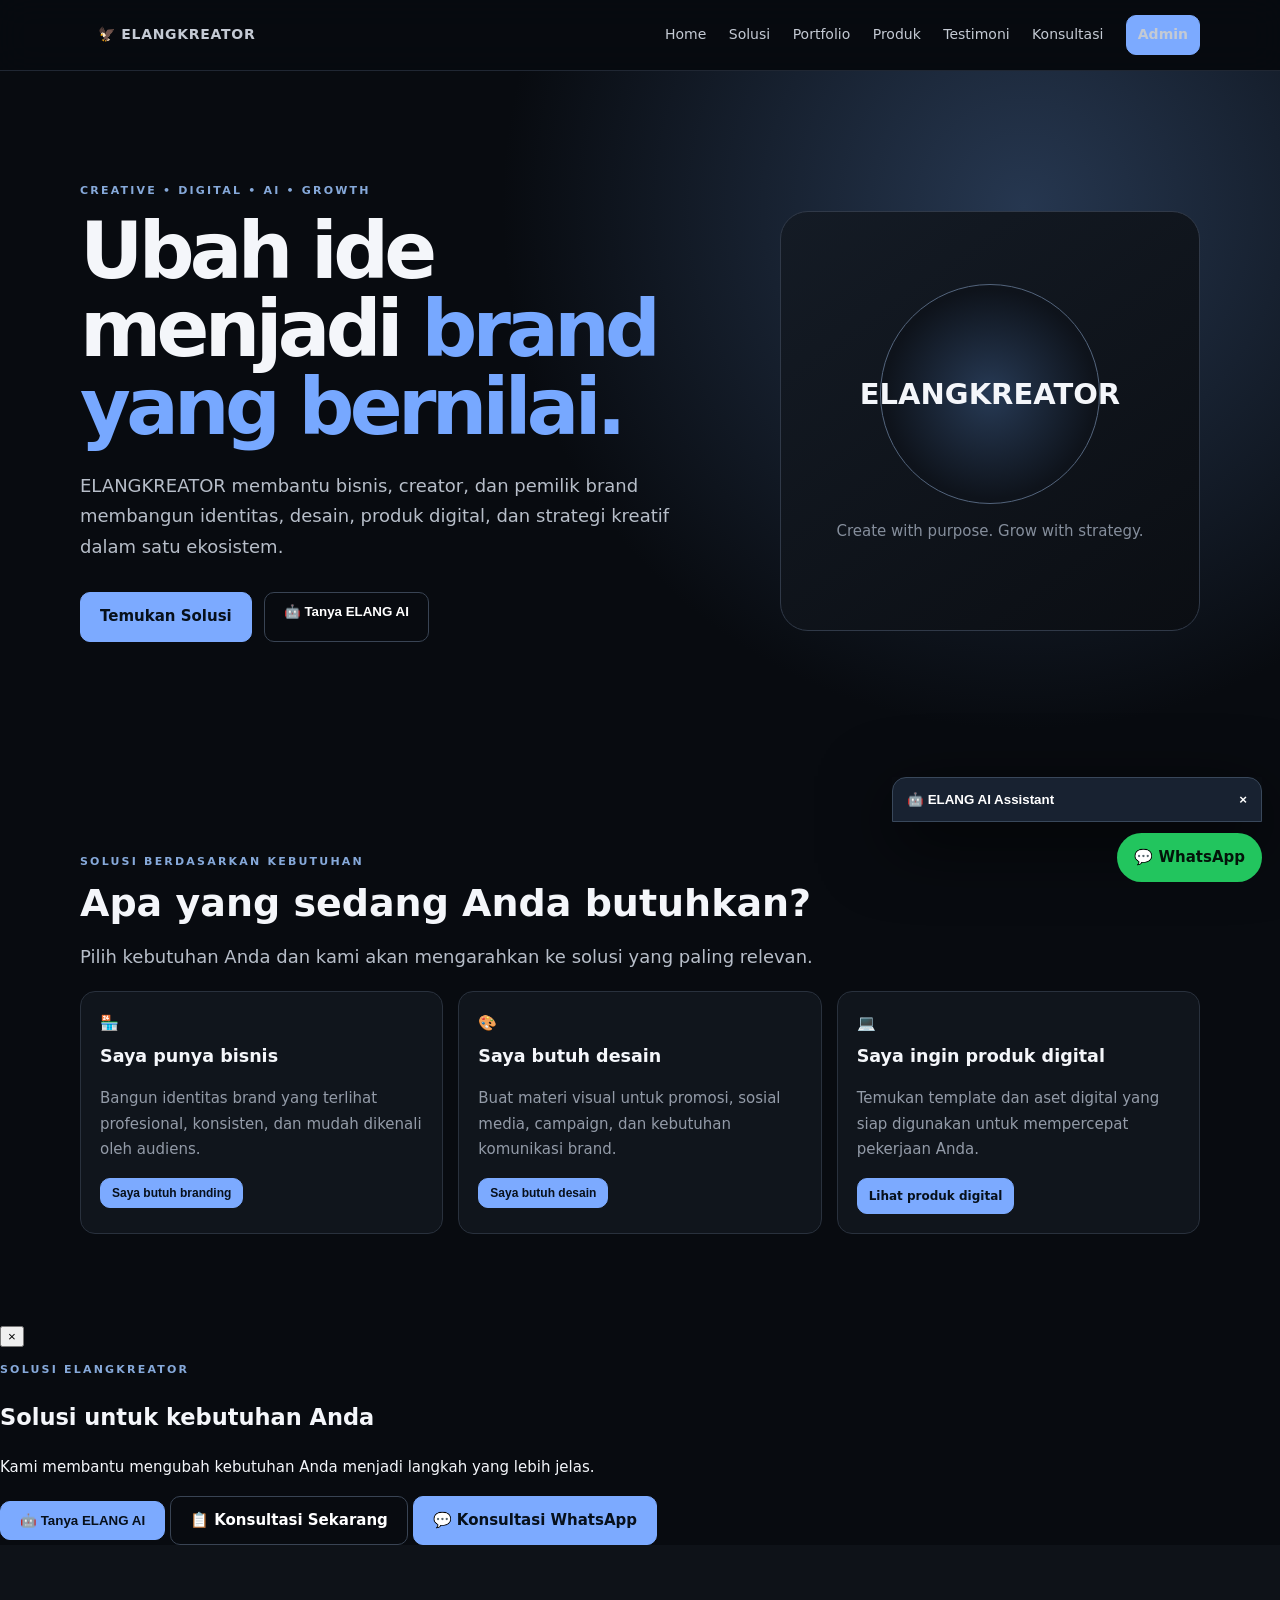
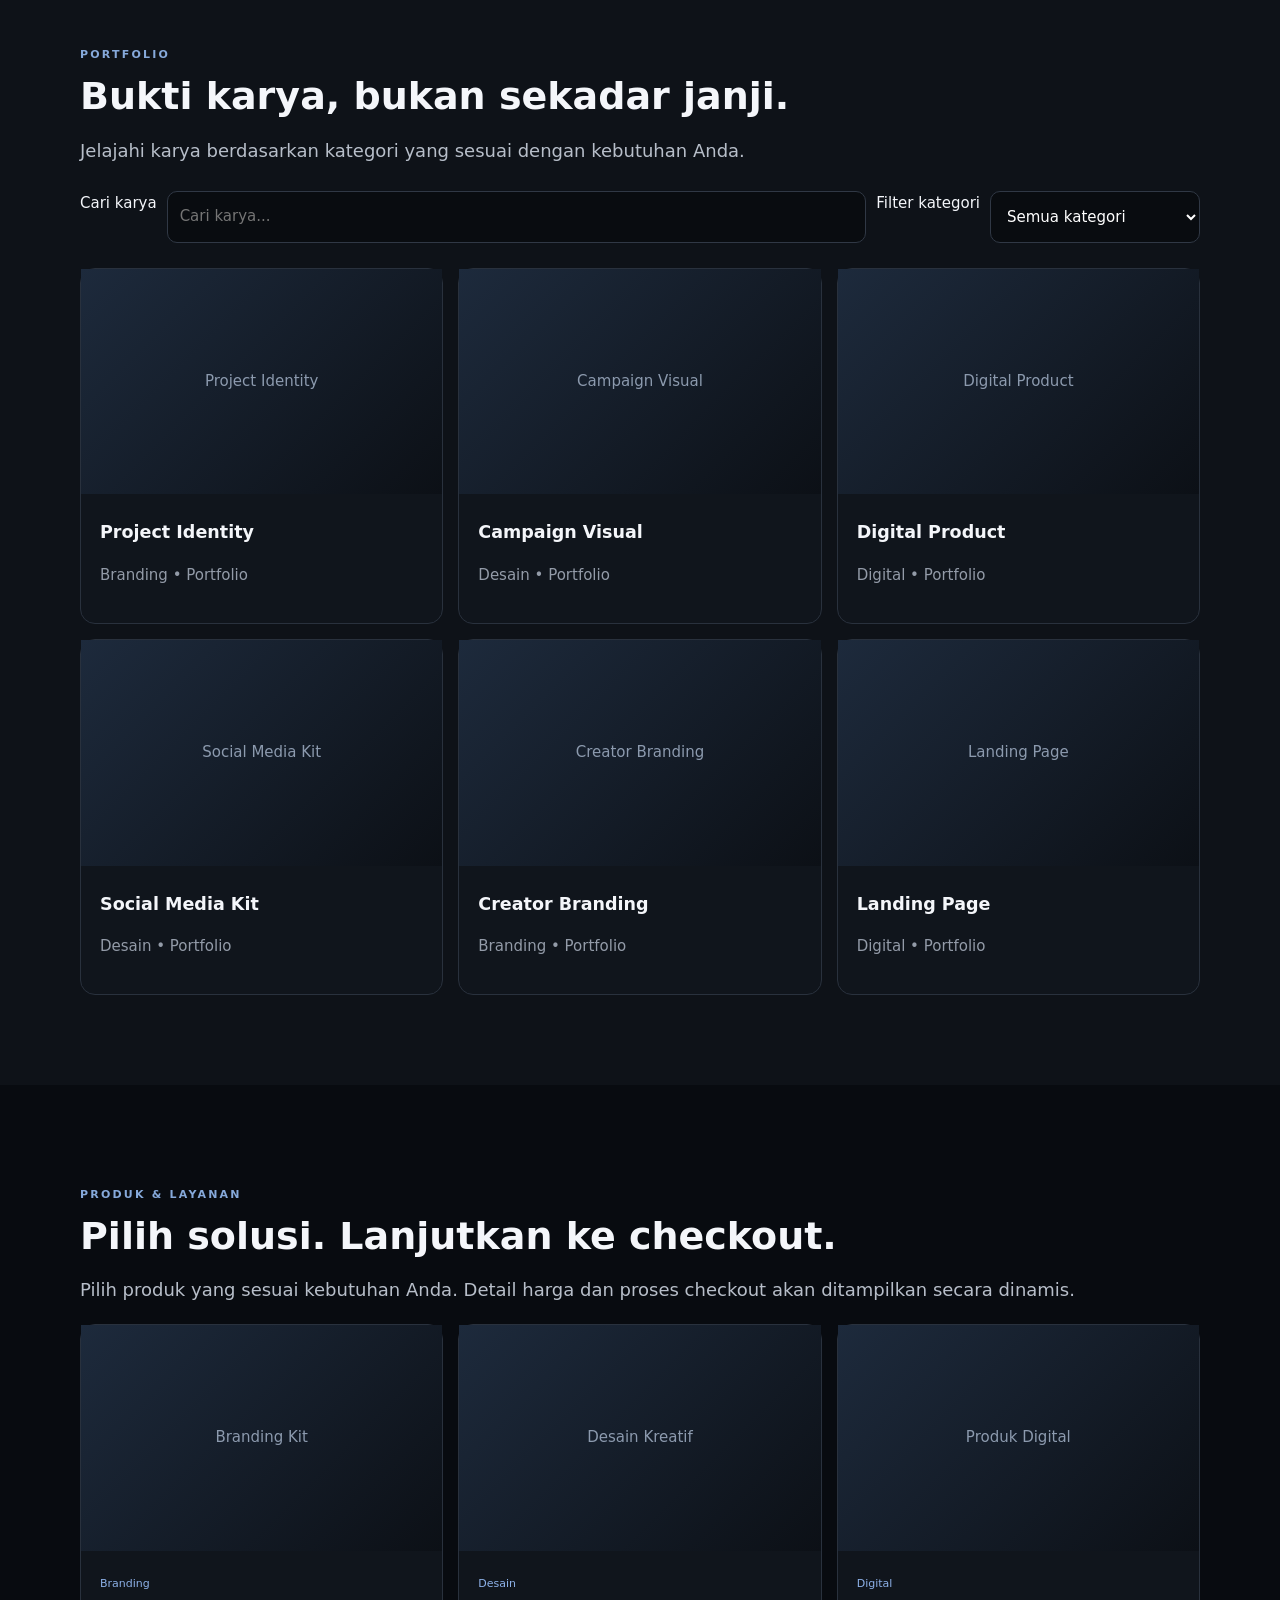
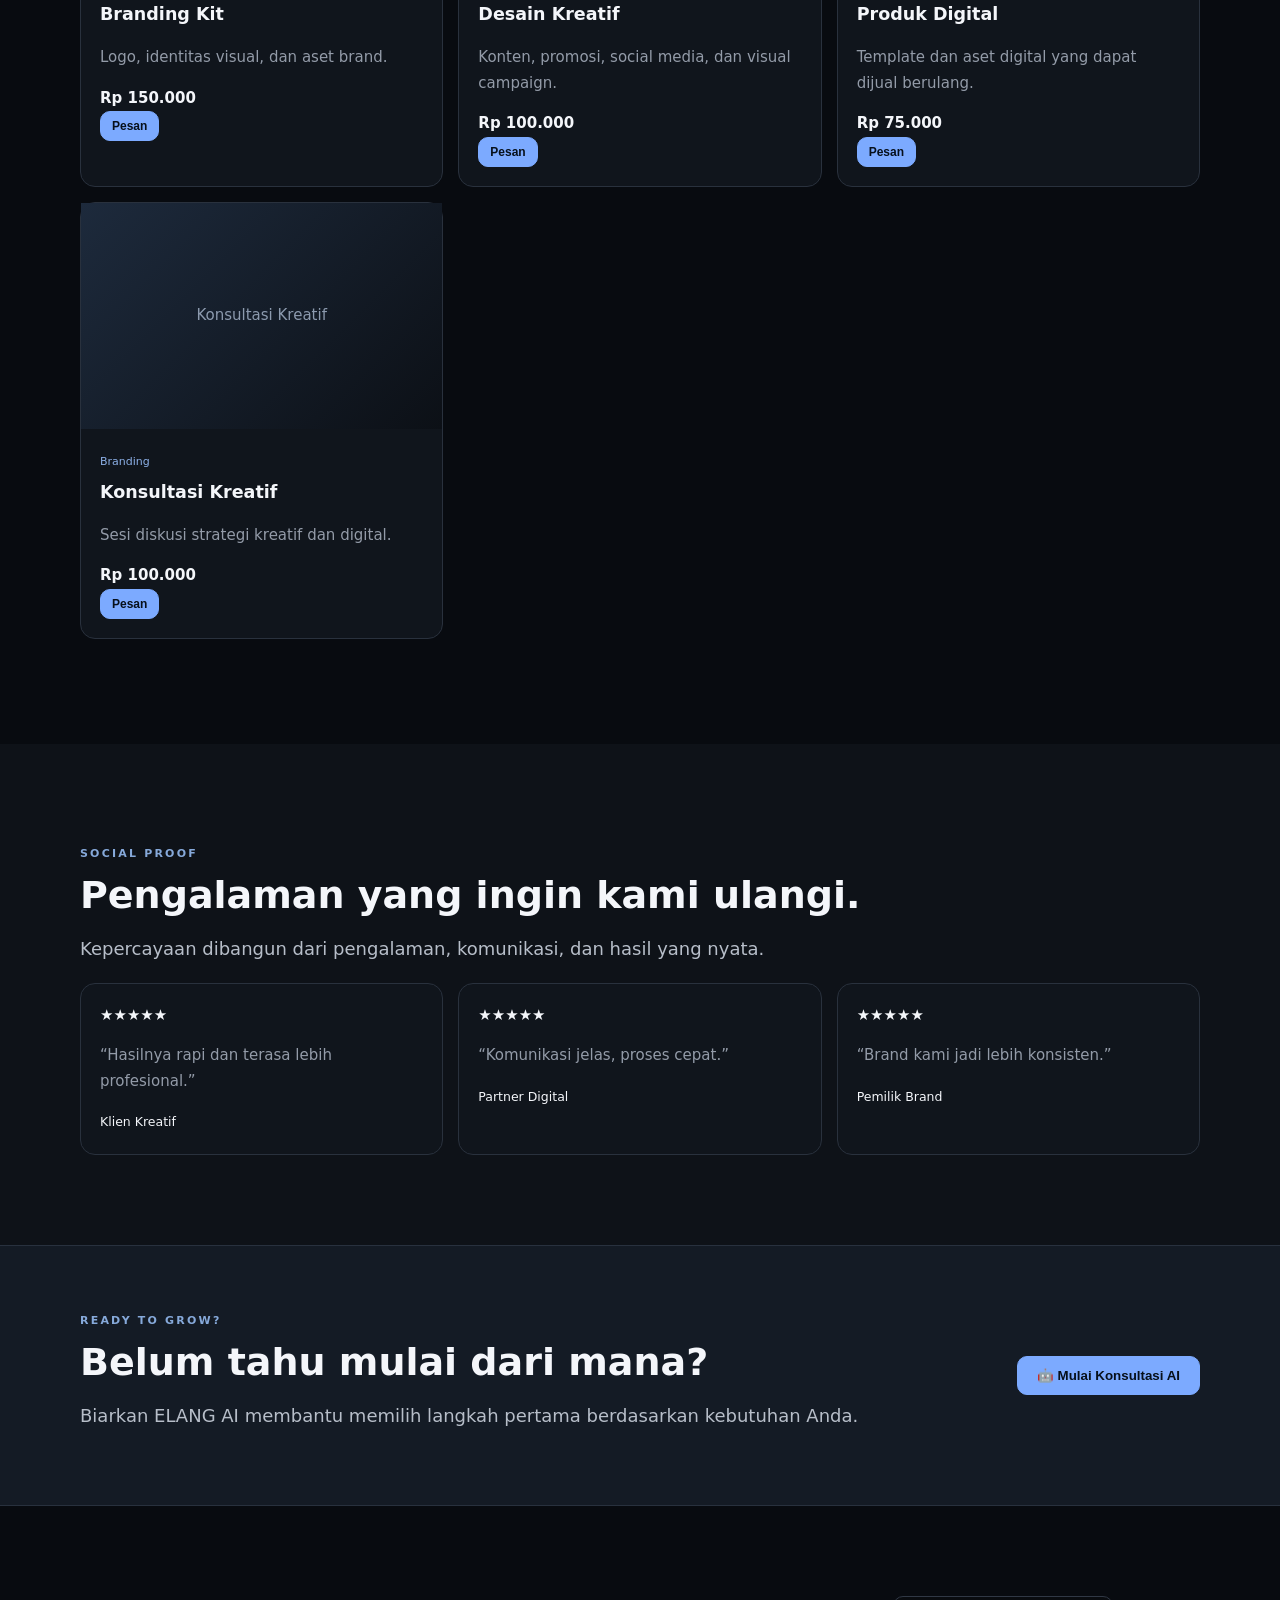
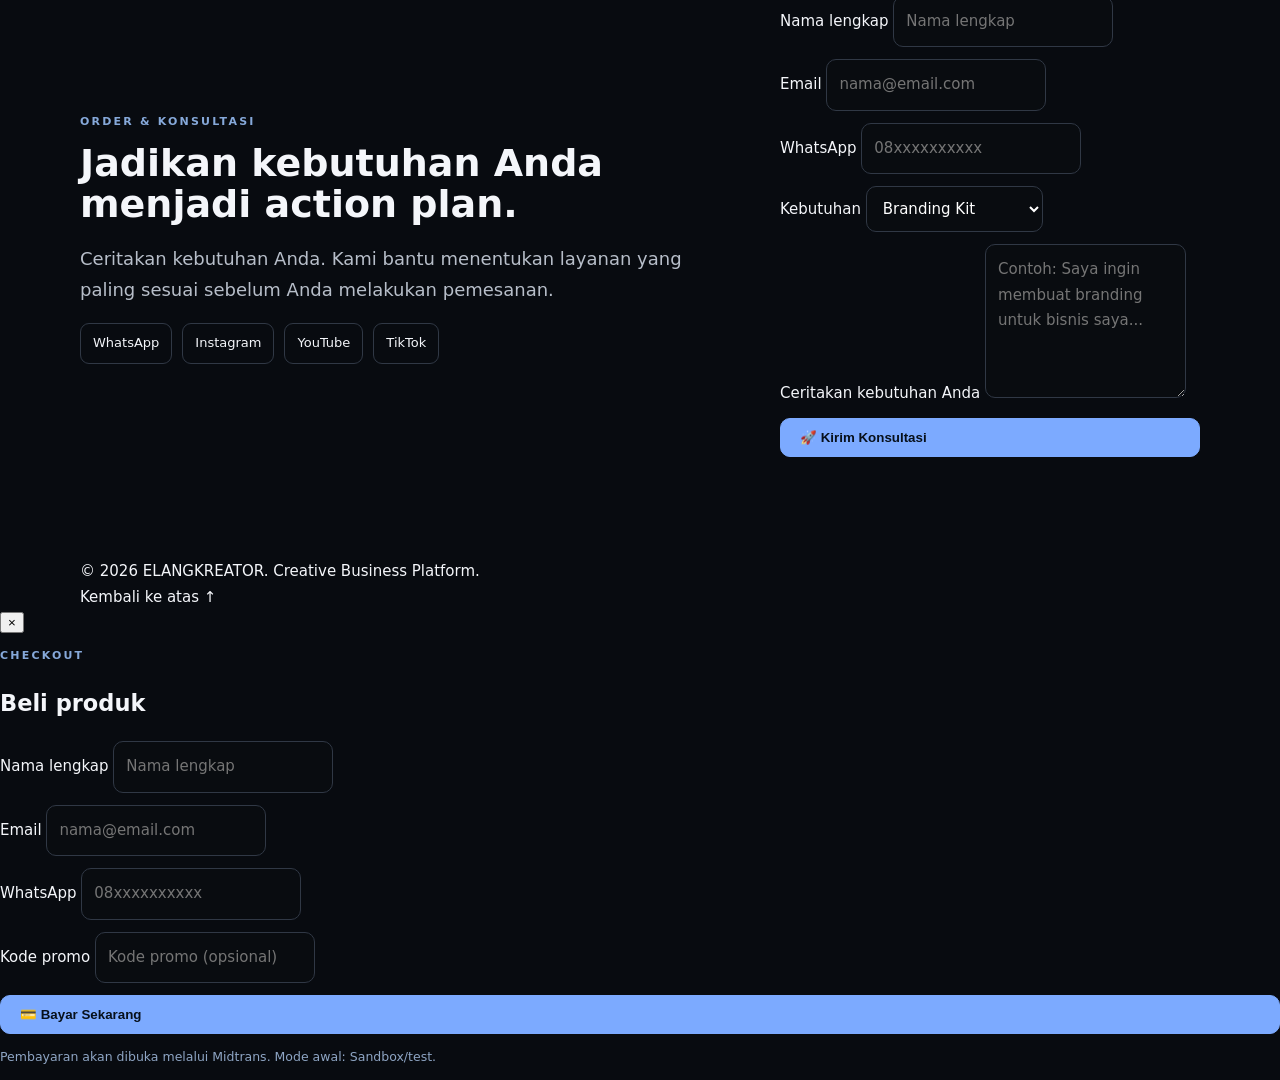
==== commit 56282741: "Update print statement from 'Hello' to 'Goodbye'" ====
--- a/index.html
+++ b/index.html
@@ -1,482 +1,1668 @@
 <!doctype html>
 <html lang="id">
 <head>
-<meta charset="utf-8">
-<meta name="viewport" content="width=device-width,initial-scale=1">
-<meta name="description" content="ELANGKREATOR — branding, desain, produk digital, AI assistant dan layanan kreatif.">
-<meta property="og:title" content="ELANGKREATOR — Creative Business Platform">
-<meta property="og:description" content="Temukan solusi kreatif, konsultasi, produk digital dan checkout online.">
-<meta name="theme-color" content="#070b12">
-<link rel="manifest" href="manifest.webmanifest">
-<title>ELANGKREATOR — Creative Business Platform</title>
-<link rel="stylesheet" href="assets/css/style.css">
+  <meta charset="utf-8">
+
+  <meta
+    name="viewport"
+    content="width=device-width, initial-scale=1, viewport-fit=cover"
+  >
+
+  <meta
+    name="description"
+    content="ELANGKREATOR — solusi branding, desain kreatif, produk digital, konsultasi dan AI Assistant untuk membantu bisnis dan creator berkembang."
+  >
+
+  <meta
+    name="keywords"
+    content="ELANGKREATOR, branding, desain, produk digital, AI, creator, bisnis, konsultasi"
+  >
+
+  <meta name="author" content="ELANGKREATOR">
+
+  <meta
+    name="theme-color"
+    content="#070b12"
+  >
+
+  <meta
+    property="og:title"
+    content="ELANGKREATOR — Creative Business Platform"
+  >
+
+  <meta
+    property="og:description"
+    content="Temukan solusi branding, desain, produk digital, konsultasi dan AI dalam satu platform."
+  >
+
+  <meta
+    property="og:type"
+    content="website"
+  >
+
+  <link
+    rel="manifest"
+    href="manifest.webmanifest"
+  >
+
+  <link
+    rel="stylesheet"
+    href="assets/css/style.css"
+  >
+
+  <title>
+    ELANGKREATOR — Creative Business Platform
+  </title>
 </head>
 
+
 <body>
 
-<header>
-  <nav class="container nav">
-    <a class="brand" href="#home">
-      🦅 <span>ELANGKREATOR</span>
-    </a>
-
-    <button id="menu" class="menu" aria-label="Menu">☰</button>
-
-    <div id="navLinks">
-      <a href="#home">Home</a>
-      <a href="#solusi">Solusi</a>
-      <a href="#portfolio">Portfolio</a>
-      <a href="#produk">Produk</a>
-      <a href="#testimoni">Testimoni</a>
-      <a href="#kontak">Order</a>
-      <a class="btn mini" href="admin.html">Admin</a>
+  <!-- =====================================================
+       HEADER
+  ====================================================== -->
+
+  <header class="site-header">
+
+    <nav
+      class="container nav"
+      aria-label="Navigasi utama"
+    >
+
+      <a
+        class="brand"
+        href="#home"
+        aria-label="ELANGKREATOR Home"
+      >
+        <span aria-hidden="true">🦅</span>
+        <span>ELANGKREATOR</span>
+      </a>
+
+
+      <button
+        id="menu"
+        class="menu"
+        type="button"
+        aria-label="Buka menu"
+        aria-expanded="false"
+        aria-controls="navLinks"
+      >
+        ☰
+      </button>
+
+
+      <div
+        id="navLinks"
+        class="nav-links"
+      >
+
+        <a href="#home">
+          Home
+        </a>
+
+        <a href="#solusi">
+          Solusi
+        </a>
+
+        <a href="#portfolio">
+          Portfolio
+        </a>
+
+        <a href="#produk">
+          Produk
+        </a>
+
+        <a href="#testimoni">
+          Testimoni
+        </a>
+
+        <a href="#kontak">
+          Konsultasi
+        </a>
+
+        <a
+          class="btn mini"
+          href="admin.html"
+        >
+          Admin
+        </a>
+
+      </div>
+
+    </nav>
+
+  </header>
+
+
+
+  <!-- =====================================================
+       MAIN
+  ====================================================== -->
+
+  <main>
+
+
+    <!-- =================================================
+         HERO
+    ================================================== -->
+
+    <section
+      id="home"
+      class="hero"
+      aria-labelledby="heroTitle"
+    >
+
+      <div class="container hero-grid">
+
+
+        <div class="hero-content">
+
+          <p class="eyebrow">
+            CREATIVE • DIGITAL • AI • GROWTH
+          </p>
+
+
+          <h1 id="heroTitle">
+
+            Ubah ide menjadi
+
+            <span>
+              brand yang bernilai.
+            </span>
+
+          </h1>
+
+
+          <p class="lead">
+
+            ELANGKREATOR membantu bisnis, creator,
+            dan pemilik brand membangun identitas,
+            desain, produk digital, dan strategi kreatif
+            dalam satu ekosistem.
+
+          </p>
+
+
+          <div class="actions">
+
+            <a
+              class="btn"
+              href="#solusi"
+            >
+              Temukan Solusi
+            </a>
+
+
+            <button
+              class="btn outline"
+              id="openAi"
+              type="button"
+            >
+              🤖 Tanya ELANG AI
+            </button>
+
+          </div>
+
+
+          <p
+            class="status"
+            id="heroStatus"
+            aria-live="polite"
+          ></p>
+
+        </div>
+
+
+
+        <div
+          class="hero-card"
+          aria-label="ELANGKREATOR"
+        >
+
+          <div class="logo-orb">
+
+            ELANG<br>
+
+            <strong>
+              KREATOR
+            </strong>
+
+          </div>
+
+
+          <p>
+            Create with purpose.
+            Grow with strategy.
+          </p>
+
+        </div>
+
+      </div>
+
+    </section>
+
+
+
+    <!-- =================================================
+         SOLUSI
+    ================================================== -->
+
+    <section
+      id="solusi"
+      class="section"
+      aria-labelledby="solusiTitle"
+    >
+
+      <div class="container">
+
+        <p class="eyebrow">
+          SOLUSI BERDASARKAN KEBUTUHAN
+        </p>
+
+
+        <h2 id="solusiTitle">
+          Apa yang sedang Anda butuhkan?
+        </h2>
+
+
+        <p class="lead">
+          Pilih kebutuhan Anda dan kami akan
+          mengarahkan ke solusi yang paling relevan.
+        </p>
+
+
+        <div class="cards">
+
+
+          <!-- BRANDING -->
+
+          <article class="card service-card">
+
+            <div class="body">
+
+              <div class="service-icon">
+                🏪
+              </div>
+
+
+              <h3>
+                Saya punya bisnis
+              </h3>
+
+
+              <p>
+                Bangun identitas brand yang terlihat
+                profesional, konsisten, dan mudah
+                dikenali oleh audiens.
+              </p>
+
+
+              <button
+                class="btn mini solution"
+                type="button"
+                data-service="Branding Kit"
+                data-solution="branding"
+              >
+                Saya butuh branding
+              </button>
+
+            </div>
+
+          </article>
+
+
+
+          <!-- DESAIN -->
+
+          <article class="card service-card">
+
+            <div class="body">
+
+              <div class="service-icon">
+                🎨
+              </div>
+
+
+              <h3>
+                Saya butuh desain
+              </h3>
+
+
+              <p>
+                Buat materi visual untuk promosi,
+                sosial media, campaign, dan kebutuhan
+                komunikasi brand.
+              </p>
+
+
+              <button
+                class="btn mini solution"
+                type="button"
+                data-service="Desain Kreatif"
+                data-solution="design"
+              >
+                Saya butuh desain
+              </button>
+
+            </div>
+
+          </article>
+
+
+
+          <!-- PRODUK DIGITAL -->
+
+          <article class="card service-card">
+
+            <div class="body">
+
+              <div class="service-icon">
+                💻
+              </div>
+
+
+              <h3>
+                Saya ingin produk digital
+              </h3>
+
+
+              <p>
+                Temukan template dan aset digital
+                yang siap digunakan untuk mempercepat
+                pekerjaan Anda.
+              </p>
+
+
+              <a
+                class="btn mini solution-link"
+                href="#produk"
+                data-service="Produk Digital"
+              >
+                Lihat produk digital
+              </a>
+
+            </div>
+
+          </article>
+
+        </div>
+
+      </div>
+
+    </section>
+
+
+
+    <!-- =================================================
+         SOLUTION DETAIL MODAL
+    ================================================== -->
+
+    <div
+      id="solutionModal"
+      class="modal"
+      role="dialog"
+      aria-modal="true"
+      aria-labelledby="solutionTitle"
+      aria-hidden="true"
+    >
+
+      <div class="modal-box solution-modal-box">
+
+        <button
+          class="close"
+          id="closeSolutionModal"
+          type="button"
+          aria-label="Tutup"
+        >
+          ×
+        </button>
+
+
+        <p class="eyebrow">
+          SOLUSI ELANGKREATOR
+        </p>
+
+
+        <h2 id="solutionTitle">
+          Solusi untuk kebutuhan Anda
+        </h2>
+
+
+        <p id="solutionDescription">
+          Kami membantu mengubah kebutuhan Anda
+          menjadi langkah yang lebih jelas.
+        </p>
+
+
+        <div
+          id="solutionContent"
+          class="solution-content"
+        ></div>
+
+
+        <div class="solution-actions">
+
+
+          <button
+            id="solutionAI"
+            class="btn"
+            type="button"
+          >
+            🤖 Tanya ELANG AI
+          </button>
+
+
+          <a
+            id="solutionOrder"
+            class="btn outline"
+            href="#kontak"
+          >
+            📋 Konsultasi Sekarang
+          </a>
+
+
+          <a
+            id="solutionWhatsApp"
+            class="btn green"
+            href="#"
+            target="_blank"
+            rel="noopener"
+          >
+            💬 Konsultasi WhatsApp
+          </a>
+
+        </div>
+
+      </div>
+
     </div>
-  </nav>
-</header>
-
-<main>
-
-<section id="home" class="hero">
-  <div class="container hero-grid">
-
-    <div>
-      <p class="eyebrow">CREATIVE • DIGITAL • AI • GROWTH</p>
-
-      <h1>
-        Ubah ide menjadi
-        <span>brand yang bernilai.</span>
-      </h1>
-
-      <p class="lead">
-        ELANGKREATOR membantu bisnis, creator, dan pemilik brand
-        membangun identitas, desain, produk digital, dan strategi
-        kreatif dalam satu ekosistem.
+
+
+
+    <!-- =================================================
+         PORTFOLIO
+    ================================================== -->
+
+    <section
+      id="portfolio"
+      class="section dark"
+      aria-labelledby="portfolioTitle"
+    >
+
+      <div class="container">
+
+        <p class="eyebrow">
+          PORTFOLIO
+        </p>
+
+
+        <h2 id="portfolioTitle">
+          Bukti karya, bukan sekadar janji.
+        </h2>
+
+
+        <p class="lead">
+          Jelajahi karya berdasarkan kategori
+          yang sesuai dengan kebutuhan Anda.
+        </p>
+
+
+        <div class="toolbar">
+
+          <label
+            class="sr-only"
+            for="search"
+          >
+            Cari karya
+          </label>
+
+          <input
+            id="search"
+            type="search"
+            placeholder="Cari karya..."
+            autocomplete="off"
+          >
+
+
+          <label
+            class="sr-only"
+            for="filter"
+          >
+            Filter kategori
+          </label>
+
+          <select id="filter">
+
+            <option value="all">
+              Semua kategori
+            </option>
+
+            <option value="Branding">
+              Branding
+            </option>
+
+            <option value="Desain">
+              Desain
+            </option>
+
+            <option value="Digital">
+              Digital
+            </option>
+
+          </select>
+
+        </div>
+
+
+        <div
+          id="gallery"
+          class="cards"
+          aria-live="polite"
+        ></div>
+
+      </div>
+
+    </section>
+
+
+
+    <!-- =================================================
+         PRODUK
+    ================================================== -->
+
+    <section
+      id="produk"
+      class="section"
+      aria-labelledby="produkTitle"
+    >
+
+      <div class="container">
+
+        <p class="eyebrow">
+          PRODUK & LAYANAN
+        </p>
+
+
+        <h2 id="produkTitle">
+          Pilih solusi. Lanjutkan ke checkout.
+        </h2>
+
+
+        <p class="lead">
+          Pilih produk yang sesuai kebutuhan Anda.
+          Detail harga dan proses checkout akan
+          ditampilkan secara dinamis.
+        </p>
+
+
+        <div
+          id="products"
+          class="cards"
+          data-dynamic-pricing="true"
+        ></div>
+
+
+        <p
+          id="productStatus"
+          class="status"
+          aria-live="polite"
+        ></p>
+
+      </div>
+
+    </section>
+
+
+
+    <!-- =================================================
+         TESTIMONI
+    ================================================== -->
+
+    <section
+      id="testimoni"
+      class="section dark"
+      aria-labelledby="testimoniTitle"
+    >
+
+      <div class="container">
+
+        <p class="eyebrow">
+          SOCIAL PROOF
+        </p>
+
+
+        <h2 id="testimoniTitle">
+          Pengalaman yang ingin kami ulangi.
+        </h2>
+
+
+        <p class="lead">
+          Kepercayaan dibangun dari pengalaman,
+          komunikasi, dan hasil yang nyata.
+        </p>
+
+
+        <div
+          id="testimonials"
+          class="cards"
+          aria-live="polite"
+        ></div>
+
+      </div>
+
+    </section>
+
+
+
+    <!-- =================================================
+         CTA
+    ================================================== -->
+
+    <section
+      class="cta"
+      aria-labelledby="ctaTitle"
+    >
+
+      <div class="container cta-row">
+
+        <div>
+
+          <p class="eyebrow">
+            READY TO GROW?
+          </p>
+
+
+          <h2 id="ctaTitle">
+            Belum tahu mulai dari mana?
+          </h2>
+
+
+          <p class="lead">
+            Biarkan ELANG AI membantu memilih
+            langkah pertama berdasarkan kebutuhan Anda.
+          </p>
+
+        </div>
+
+
+        <button
+          class="btn green"
+          id="openAi2"
+          type="button"
+        >
+          🤖 Mulai Konsultasi AI
+        </button>
+
+      </div>
+
+    </section>
+
+
+
+    <!-- =================================================
+         KONTAK / ORDER
+    ================================================== -->
+
+    <section
+      id="kontak"
+      class="section"
+      aria-labelledby="kontakTitle"
+    >
+
+      <div class="container two">
+
+
+        <div>
+
+          <p class="eyebrow">
+            ORDER & KONSULTASI
+          </p>
+
+
+          <h2 id="kontakTitle">
+            Jadikan kebutuhan Anda
+            menjadi action plan.
+          </h2>
+
+
+          <p class="lead">
+            Ceritakan kebutuhan Anda.
+            Kami bantu menentukan layanan yang
+            paling sesuai sebelum Anda melakukan
+            pemesanan.
+          </p>
+
+
+          <div class="socials">
+
+            <a
+              id="waLink"
+              href="#"
+              target="_blank"
+              rel="noopener"
+              aria-label="Hubungi ELANGKREATOR melalui WhatsApp"
+            >
+              WhatsApp
+            </a>
+
+
+            <a
+              href="https://instagram.com/elangkreator"
+              target="_blank"
+              rel="noopener noreferrer"
+              aria-label="Instagram ELANGKREATOR"
+            >
+              Instagram
+            </a>
+
+
+            <a
+              href="https://youtube.com/"
+              target="_blank"
+              rel="noopener noreferrer"
+              aria-label="YouTube ELANGKREATOR"
+            >
+              YouTube
+            </a>
+
+
+            <a
+              href="https://tiktok.com/"
+              target="_blank"
+              rel="noopener noreferrer"
+              aria-label="TikTok ELANGKREATOR"
+            >
+              TikTok
+            </a>
+
+          </div>
+
+        </div>
+
+
+
+        <!-- ORDER FORM -->
+
+        <form
+          id="orderForm"
+          class="form"
+          novalidate
+        >
+
+          <div class="form-group">
+
+            <label for="orderName">
+              Nama lengkap
+            </label>
+
+            <input
+              id="orderName"
+              name="name"
+              required
+              autocomplete="name"
+              placeholder="Nama lengkap"
+            >
+
+          </div>
+
+
+          <div class="form-group">
+
+            <label for="orderEmail">
+              Email
+            </label>
+
+            <input
+              id="orderEmail"
+              name="email"
+              type="email"
+              autocomplete="email"
+              placeholder="nama@email.com"
+            >
+
+          </div>
+
+
+          <div class="form-group">
+
+            <label for="orderContact">
+              WhatsApp
+            </label>
+
+            <input
+              id="orderContact"
+              name="contact"
+              required
+              autocomplete="tel"
+              placeholder="08xxxxxxxxxx"
+            >
+
+          </div>
+
+
+          <div class="form-group">
+
+            <label for="serviceSelect">
+              Kebutuhan
+            </label>
+
+            <select
+              name="service"
+              id="serviceSelect"
+            >
+
+              <option value="Branding Kit">
+                Branding Kit
+              </option>
+
+              <option value="Desain Kreatif">
+                Desain Kreatif
+              </option>
+
+              <option value="Produk Digital">
+                Produk Digital
+              </option>
+
+              <option value="Konsultasi Kreatif">
+                Konsultasi Kreatif
+              </option>
+
+            </select>
+
+          </div>
+
+
+          <div class="form-group">
+
+            <label for="orderMessage">
+              Ceritakan kebutuhan Anda
+            </label>
+
+            <textarea
+              id="orderMessage"
+              name="message"
+              required
+              rows="5"
+              placeholder="Contoh: Saya ingin membuat branding untuk bisnis saya..."
+            ></textarea>
+
+          </div>
+
+
+          <button
+            class="btn"
+            type="submit"
+          >
+            🚀 Kirim Konsultasi
+          </button>
+
+
+          <small
+            id="formStatus"
+            class="status"
+            aria-live="polite"
+          ></small>
+
+        </form>
+
+      </div>
+
+    </section>
+
+  </main>
+
+
+
+  <!-- =====================================================
+       FOOTER
+  ====================================================== -->
+
+  <footer class="footer">
+
+    <div class="container">
+
+      <div>
+        © 2026 ELANGKREATOR.
+        Creative Business Platform.
+      </div>
+
+
+      <a href="#home">
+        Kembali ke atas ↑
+      </a>
+
+    </div>
+
+  </footer>
+
+
+
+  <!-- =====================================================
+       FLOATING WHATSAPP
+  ====================================================== -->
+
+  <a
+    class="wa"
+    id="floatingWa"
+    href="#"
+    target="_blank"
+    rel="noopener"
+    aria-label="Hubungi ELANGKREATOR melalui WhatsApp"
+  >
+    💬 WhatsApp
+  </a>
+
+
+
+  <!-- =====================================================
+       ELANG AI
+  ====================================================== -->
+
+  <section
+    class="chatbot"
+    aria-label="ELANG AI Assistant"
+  >
+
+    <button
+      id="chatToggle"
+      class="chat-head"
+      type="button"
+      aria-expanded="false"
+      aria-controls="chatBody"
+    >
+
+      <span aria-hidden="true">
+        🤖
+      </span>
+
+      <span>
+        ELANG AI Assistant
+      </span>
+
+      <b
+        aria-hidden="true"
+      >
+        ×
+      </b>
+
+    </button>
+
+
+
+    <div
+      id="chatBody"
+      class="chat-body"
+      hidden
+    >
+
+
+      <div
+        id="messages"
+        class="messages"
+        aria-live="polite"
+        aria-label="Percakapan ELANG AI"
+      >
+
+        <div class="msg bot">
+
+          Halo! Saya ELANG AI. 👋
+
+          <br><br>
+
+          Saya dapat membantu Anda memilih
+          branding, desain, produk digital,
+          konsultasi, atau langkah pertama
+          yang paling sesuai.
+
+        </div>
+
+      </div>
+
+
+
+      <!-- QUICK ACTION -->
+
+      <div
+        class="quick"
+        aria-label="Pilihan cepat"
+      >
+
+        <button
+          type="button"
+          data-q="Saya punya bisnis dan ingin branding"
+        >
+          🎯 Branding
+        </button>
+
+
+        <button
+          type="button"
+          data-q="Saya membutuhkan desain"
+        >
+          🎨 Desain
+        </button>
+
+
+        <button
+          type="button"
+          data-q="Saya ingin produk digital"
+        >
+          💻 Produk Digital
+        </button>
+
+
+        <button
+          type="button"
+          data-q="Saya belum tahu harus memilih apa"
+        >
+          💡 Belum tahu
+        </button>
+
+      </div>
+
+
+
+      <!-- CHAT FORM -->
+
+      <form
+        id="chatForm"
+        class="chat-form"
+      >
+
+        <label
+          class="sr-only"
+          for="chatInput"
+        >
+          Pertanyaan untuk ELANG AI
+        </label>
+
+
+        <input
+          id="chatInput"
+          name="message"
+          autocomplete="off"
+          placeholder="Tulis pertanyaan..."
+        >
+
+
+        <button
+          class="btn mini"
+          type="submit"
+          aria-label="Kirim pertanyaan"
+        >
+          ➤
+        </button>
+
+      </form>
+
+    </div>
+
+  </section>
+
+
+
+  <!-- =====================================================
+       CHECKOUT MODAL
+  ====================================================== -->
+
+  <div
+    id="checkoutModal"
+    class="modal"
+    role="dialog"
+    aria-modal="true"
+    aria-labelledby="checkoutTitle"
+    aria-hidden="true"
+  >
+
+    <div class="modal-box">
+
+
+      <button
+        class="close"
+        id="closeModal"
+        type="button"
+        aria-label="Tutup checkout"
+      >
+        ×
+      </button>
+
+
+      <p class="eyebrow">
+        CHECKOUT
       </p>
 
-      <div class="actions">
-        <a class="btn" href="#solusi">Temukan Solusi</a>
-        <button class="btn outline" id="openAi">
-          🤖 Tanya ELANG AI
+
+      <h2 id="checkoutTitle">
+        Beli produk
+      </h2>
+
+
+      <div
+        id="checkoutSummary"
+        class="order-summary"
+      ></div>
+
+
+      <form
+        id="checkoutForm"
+        class="form"
+      >
+
+
+        <div class="form-group">
+
+          <label for="checkoutName">
+            Nama lengkap
+          </label>
+
+          <input
+            id="checkoutName"
+            name="name"
+            required
+            autocomplete="name"
+            placeholder="Nama lengkap"
+          >
+
+        </div>
+
+
+        <div class="form-group">
+
+          <label for="checkoutEmail">
+            Email
+          </label>
+
+          <input
+            id="checkoutEmail"
+            name="email"
+            type="email"
+            required
+            autocomplete="email"
+            placeholder="nama@email.com"
+          >
+
+        </div>
+
+
+        <div class="form-group">
+
+          <label for="checkoutPhone">
+            WhatsApp
+          </label>
+
+          <input
+            id="checkoutPhone"
+            name="phone"
+            required
+            autocomplete="tel"
+            placeholder="08xxxxxxxxxx"
+          >
+
+        </div>
+
+
+        <div class="form-group">
+
+          <label for="checkoutCoupon">
+            Kode promo
+          </label>
+
+          <input
+            id="checkoutCoupon"
+            name="coupon"
+            placeholder="Kode promo (opsional)"
+          >
+
+        </div>
+
+
+        <button
+          class="btn green"
+          type="submit"
+        >
+          💳 Bayar Sekarang
         </button>
-      </div>
-
-      <p class="status" id="heroStatus"></p>
+
+
+        <small class="payment-note">
+
+          Pembayaran akan dibuka melalui Midtrans.
+          Mode awal: Sandbox/test.
+
+        </small>
+
+
+        <small
+          id="checkoutStatus"
+          class="status"
+          aria-live="polite"
+        ></small>
+
+      </form>
+
     </div>
 
-    <div class="hero-card">
-      <div class="logo-orb">
-        ELANG<br>
-        <strong>KREATOR</strong>
-      </div>
-
-      <p>Create with purpose. Grow with strategy.</p>
-    </div>
-
   </div>
-</section>
-
-
-<section id="solusi" class="section">
-  <div class="container">
-
-    <p class="eyebrow">SOLUSI BERDASARKAN KEBUTUHAN</p>
-
-    <h2>Apa yang sedang Anda butuhkan?</h2>
-
-    <div class="cards">
-
-      <article class="card">
-        <div class="body">
-          <h3>🏪 Saya punya bisnis</h3>
-
-          <p>
-            Bangun identitas brand yang terlihat profesional
-            dan konsisten.
-          </p>
-
-     <button class="service-btn" onclick="openBranding()">
-  Saya butuh branding
-</button>
-
-<div id="brandingBox" class="solution-box">
-  <button class="close-solution" onclick="closeBranding()">×</button>
-
-  <h2>🚀 Solusi Branding untuk Anda</h2>
-
-  <p>
-    Branding yang kuat dimulai dari identitas yang jelas dan konsisten.
-    Kami bantu membangun tampilan brand agar lebih profesional,
-    mudah dikenali, dan dipercaya audiens.
-  </p>
-
-  <h3>Yang bisa kami bantu:</h3>
-
-  <ul>
-    <li>🎯 Strategi identitas brand</li>
-    <li>🎨 Logo & visual branding</li>
-    <li>📱 Branding media sosial</li>
-    <li>✍️ Konsep dan pesan brand</li>
-  </ul>
-
-  <div class="solution-actions">
-    <button onclick="showBrandingExample()">
-      Lihat Contoh
-    </button>
-
-    <button onclick="openAI()">
-      🤖 Tanya ELANG AI
-    </button>
-
-    <button onclick="contactBranding()">
-      💬 Konsultasi WhatsApp
-    </button>
-  </div>
-
-  <div id="brandingExample"></div>
-</div>
-        </div>
-      </article>
-
-
-      <article class="card">
-        <div class="body">
-          <h3>🎨 Saya butuh desain</h3>
-
-          <p>
-            Buat materi visual untuk promosi, sosial media,
-            dan campaign.
-          </p>
-
-          <button
-            class="btn mini solution"
-            data-service="Desain Kreatif">
-            Saya butuh desain
-          </button>
-        </div>
-      </article>
-
-
-      <article class="card">
-        <div class="body">
-          <h3>💻 Saya ingin produk digital</h3>
-
-          <p>
-            Temukan template dan aset digital yang siap digunakan.
-          </p>
-
-          <button
-            class="btn mini solution"
-            data-service="Produk Digital">
-            Lihat produk digital
-          </button>
-        </div>
-      </article>
-
-    </div>
-  </div>
-</section>
-
-
-<section id="portfolio" class="section dark">
-  <div class="container">
-
-    <p class="eyebrow">PORTFOLIO</p>
-
-    <h2>Bukti karya, bukan sekedar janji.</h2>
-
-    <div class="toolbar">
-      <input id="search" placeholder="Cari karya...">
-
-      <select id="filter">
-        <option value="all">Semua kategori</option>
-        <option>Branding</option>
-        <option>Desain</option>
-        <option>Digital</option>
-      </select>
-    </div>
-
-    <div id="gallery" class="cards"></div>
-
-  </div>
-</section>
-
-
-<!-- PRICING DINAMIS SUPABASE -->
-<section id="produk" class="section">
-
-  <div class="container">
-
-    <p class="eyebrow">PRODUK & LAYANAN</p>
-
-    <h2>Pilih solusi. Lanjutkan ke checkout.</h2>
-
-    <div
-      id="products"
-      class="cards"
-      data-dynamic-pricing="true">
-    </div>
-
-    <p id="productStatus" class="status"></p>
-
-  </div>
-
-</section>
-
-
-<section id="testimoni" class="section dark">
-  <div class="container">
-
-    <p class="eyebrow">SOCIAL PROOF</p>
-
-    <h2>Pengalaman yang ingin kami ulangi.</h2>
-
-    <div id="testimonials" class="cards"></div>
-
-  </div>
-</section>
-
-
-<section class="cta">
-  <div class="container cta-row">
-
-    <div>
-      <p class="eyebrow">READY TO GROW?</p>
-
-      <h2>Belum tahu mulai dari mana?</h2>
-
-      <p class="lead">
-        Biarkan ELANG AI membantu memilih langkah pertama.
-      </p>
-    </div>
-
-    <button class="btn green" id="openAi2">
-      🤖 Mulai Konsultasi AI
-    </button>
-
-  </div>
-</section>
-
-
-<section id="kontak" class="section">
-  <div class="container two">
-
-    <div>
-      <p class="eyebrow">ORDER & KONSULTASI</p>
-
-      <h2>
-        Jadikan kebutuhan Anda menjadi action plan.
-      </h2>
-
-      <p class="lead">
-        Kirim kebutuhan, pilih layanan, lalu lanjutkan ke
-        pembayaran online jika produknya siap dibeli.
-      </p>
-
-      <div class="socials">
-        <a id="waLink" target="_blank">WhatsApp</a>
-        <a href="https://instagram.com/elangkreator" target="_blank">
-          Instagram
-        </a>
-        <a href="https://youtube.com/" target="_blank">
-          YouTube
-        </a>
-        <a href="https://tiktok.com/" target="_blank">
-          TikTok
-        </a>
-      </div>
-    </div>
-
-
-    <form id="orderForm" class="form">
-
-      <input
-        name="name"
-        required
-        placeholder="Nama lengkap">
-
-      <input
-        name="email"
-        type="email"
-        placeholder="Email">
-
-      <input
-        name="contact"
-        required
-        placeholder="WhatsApp">
-
-      <select name="service" id="serviceSelect">
-        <option>Branding Kit</option>
-        <option>Desain Kreatif</option>
-        <option>Produk Digital</option>
-        <option>Konsultasi Kreatif</option>
-      </select>
-
-      <textarea
-        name="message"
-        required
-        rows="5"
-        placeholder="Ceritakan kebutuhan Anda..."></textarea>
-
-      <button class="btn" type="submit">
-        Kirim Konsultasi
-      </button>
-
-      <small id="formStatus" class="status"></small>
-
-    </form>
-
-  </div>
-</section>
-
-</main>
-
-
-<footer class="footer">
-  <div class="container">
-    © 2026 ELANGKREATOR. Creative Business Platform.
-  </div>
-</footer>
-
-
-<a class="wa" id="floatingWa" target="_blank">
-  WhatsApp
-</a>
-
-
-<!-- ELANG AI -->
-<div class="chatbot">
-
-  <button id="chatToggle" class="chat-head">
-    🤖
-    <span>ELANG AI Assistant</span>
-    <b>×</b>
-  </button>
-
-  <div id="chatBody" class="chat-body">
-
-    <div id="messages" class="messages">
-
-      <div class="msg bot">
-        Halo! Saya ELANG AI. Saya membantu memilih solusi,
-        menjelaskan layanan, dan mengarahkan Anda ke order
-        atau checkout.
-      </div>
-
-    </div>
-
-    <div class="quick">
-
-      <button data-q="Saya punya bisnis dan ingin branding">
-        Branding
-      </button>
-
-      <button data-q="Saya membutuhkan desain">
-        Desain
-      </button>
-
-      <button data-q="Saya ingin produk digital">
-        Produk Digital
-      </button>
-
-      <button data-q="Saya belum tahu harus memilih apa">
-        Belum tahu
-      </button>
-
-    </div>
-
-    <form id="chatForm" class="chat-form">
-
-      <input
-        id="chatInput"
-        placeholder="Tulis pertanyaan...">
-
-      <button class="btn mini">
-        ➤
-      </button>
-
-    </form>
-
-  </div>
-</div>
-
-
-<!-- CHECKOUT -->
-<div id="checkoutModal" class="modal">
-
-  <div class="modal-box">
-
-    <button class="close" id="closeModal">
-      ×
-    </button>
-
-    <p class="eyebrow">CHECKOUT</p>
-
-    <h2 id="checkoutTitle">
-      Beli produk
-    </h2>
-
-    <div id="checkoutSummary" class="order-summary"></div>
-
-    <form id="checkoutForm" class="form">
-
-      <input
-        name="name"
-        required
-        placeholder="Nama lengkap">
-
-      <input
-        name="email"
-        type="email"
-        required
-        placeholder="Email">
-
-      <input
-        name="phone"
-        required
-        placeholder="WhatsApp">
-
-      <input
-        name="coupon"
-        placeholder="Kode promo (opsional)">
-
-      <button class="btn green" type="submit">
-        💳 Bayar Sekarang
-      </button>
-
-      <small class="payment-note">
-        Pembayaran akan dibuka melalui Midtrans.
-        Mode awal: Sandbox/test.
-      </small>
-
-      <small
-        id="checkoutStatus"
-        class="status">
-      </small>
-
-    </form>
-
-  </div>
-</div>
-
-
-<!-- JAVASCRIPT -->
-<script
-  type="module"
-  src="assets/js/app.js">
-</script>
-
-<script
-  type="module"
-  src="assets/js/pricing.js">
-</script>
-
-<script>
-if ('serviceWorker' in navigator) {
-  navigator.serviceWorker
-    .register('sw.js')
-    .catch(() => {});
-}
-</script>
+
+
+
+  <!-- =====================================================
+       GLOBAL JAVASCRIPT UNTUK ARAH TOMBOL
+  ====================================================== -->
+
+  <script>
+
+    document.addEventListener("DOMContentLoaded", () => {
+
+      /*
+       * WhatsApp ELANGKREATOR
+       */
+
+      const whatsappNumber = "6281280380626";
+
+      const whatsappMessage =
+        "Halo ELANGKREATOR 👋 Saya ingin berkonsultasi mengenai layanan Anda.";
+
+      const whatsappURL =
+        "https://wa.me/" +
+        whatsappNumber +
+        "?text=" +
+        encodeURIComponent(whatsappMessage);
+
+
+      const waLink =
+        document.getElementById("waLink");
+
+      const floatingWa =
+        document.getElementById("floatingWa");
+
+
+      if (waLink) {
+        waLink.href = whatsappURL;
+      }
+
+
+      if (floatingWa) {
+        floatingWa.href = whatsappURL;
+      }
+
+
+
+      /*
+       * MENU MOBILE
+       */
+
+      const menu =
+        document.getElementById("menu");
+
+      const navLinks =
+        document.getElementById("navLinks");
+
+
+      if (menu && navLinks) {
+
+        menu.addEventListener("click", () => {
+
+          const isOpen =
+            navLinks.classList.toggle("open");
+
+          menu.setAttribute(
+            "aria-expanded",
+            String(isOpen)
+          );
+
+        });
+
+
+        navLinks
+          .querySelectorAll("a")
+          .forEach(link => {
+
+            link.addEventListener("click", () => {
+
+              navLinks.classList.remove("open");
+
+              menu.setAttribute(
+                "aria-expanded",
+                "false"
+              );
+
+            });
+
+          });
+
+      }
+
+
+
+      /*
+       * DETAIL SOLUSI
+       */
+
+      const solutionModal =
+        document.getElementById("solutionModal");
+
+      const closeSolutionModal =
+        document.getElementById("closeSolutionModal");
+
+      const solutionTitle =
+        document.getElementById("solutionTitle");
+
+      const solutionDescription =
+        document.getElementById("solutionDescription");
+
+      const solutionContent =
+        document.getElementById("solutionContent");
+
+      const solutionOrder =
+        document.getElementById("solutionOrder");
+
+      const solutionWhatsApp =
+        document.getElementById("solutionWhatsApp");
+
+      const solutionAI =
+        document.getElementById("solutionAI");
+
+
+      const solutions = {
+
+        branding: {
+
+          title:
+            "🚀 Bangun Branding yang Lebih Profesional",
+
+          description:
+            "Branding bukan hanya tentang logo. Kami membantu membangun identitas yang jelas, konsisten, dan mudah dikenali.",
+
+          content: `
+            <ul>
+              <li>🎯 Menentukan identitas dan positioning brand</li>
+              <li>🎨 Konsep logo dan visual branding</li>
+              <li>📱 Identitas visual untuk media sosial</li>
+              <li>✍️ Gaya komunikasi dan pesan brand</li>
+              <li>📋 Arahan pengembangan brand</li>
+            </ul>
+          `
+
+        },
+
+
+        design: {
+
+          title:
+            "🎨 Buat Desain yang Mendukung Bisnis",
+
+          description:
+            "Visual yang baik bukan hanya terlihat menarik, tetapi membantu pesan Anda lebih mudah dipahami.",
+
+          content: `
+            <ul>
+              <li>🎨 Konten sosial media</li>
+              <li>📢 Materi promosi</li>
+              <li>🖼️ Banner dan campaign</li>
+              <li>📱 Visual untuk creator</li>
+              <li>✨ Konsep desain premium</li>
+            </ul>
+          `
+
+        }
+
+      };
+
+
+      document
+        .querySelectorAll("[data-solution]")
+        .forEach(button => {
+
+          button.addEventListener("click", () => {
+
+            const type =
+              button.dataset.solution;
+
+            const service =
+              button.dataset.service || "Konsultasi Kreatif";
+
+            const data =
+              solutions[type];
+
+            if (!data || !solutionModal) {
+              return;
+            }
+
+
+            solutionTitle.textContent =
+              data.title;
+
+
+            solutionDescription.textContent =
+              data.description;
+
+
+            solutionContent.innerHTML =
+              data.content;
+
+
+            solutionOrder.href =
+              "#kontak";
+
+
+            solutionWhatsApp.href =
+              "https://wa.me/" +
+              whatsappNumber +
+              "?text=" +
+              encodeURIComponent(
+                "Halo ELANGKREATOR, saya tertarik dengan layanan " +
+                service +
+                ". Saya ingin berkonsultasi."
+              );
+
+
+            solutionModal.classList.add("active");
+
+            solutionModal.setAttribute(
+              "aria-hidden",
+              "false"
+            );
+
+          });
+
+        });
+
+
+
+      /*
+       * TUTUP SOLUSI
+       */
+
+      if (closeSolutionModal) {
+
+        closeSolutionModal.addEventListener(
+          "click",
+          () => {
+
+            solutionModal.classList.remove("active");
+
+            solutionModal.setAttribute(
+              "aria-hidden",
+              "true"
+            );
+
+          }
+        );
+
+      }
+
+
+      if (solutionModal) {
+
+        solutionModal.addEventListener(
+          "click",
+          event => {
+
+            if (event.target === solutionModal) {
+
+              solutionModal.classList.remove(
+                "active"
+              );
+
+              solutionModal.setAttribute(
+                "aria-hidden",
+                "true"
+              );
+
+            }
+
+          }
+        );
+
+      }
+
+
+
+      /*
+       * TOMBOL AI DARI SOLUSI
+       */
+
+      if (solutionAI) {
+
+        solutionAI.addEventListener(
+          "click",
+          () => {
+
+            if (solutionModal) {
+
+              solutionModal.classList.remove(
+                "active"
+              );
+
+            }
+
+
+            const chatToggle =
+              document.getElementById("chatToggle");
+
+            if (chatToggle) {
+              chatToggle.click();
+            }
+
+          }
+        );
+
+      }
+
+
+
+      /*
+       * LINK PRODUK DIGITAL
+       */
+
+      document
+        .querySelectorAll(".solution-link")
+        .forEach(link => {
+
+          link.addEventListener(
+            "click",
+            () => {
+
+              const service =
+                link.dataset.service;
+
+              const select =
+                document.getElementById(
+                  "serviceSelect"
+                );
+
+              if (select && service) {
+
+                select.value =
+                  service;
+
+              }
+
+            }
+          );
+
+        });
+
+
+
+      /*
+       * ESC UNTUK MENUTUP MODAL
+       */
+
+      document.addEventListener(
+        "keydown",
+        event => {
+
+          if (event.key !== "Escape") {
+            return;
+          }
+
+
+          if (solutionModal) {
+
+            solutionModal.classList.remove(
+              "active"
+            );
+
+            solutionModal.setAttribute(
+              "aria-hidden",
+              "true"
+            );
+
+          }
+
+        }
+      );
+
+    });
+
+  </script>
+
+
+
+  <!-- =====================================================
+       APP JAVASCRIPT
+  ====================================================== -->
+
+  <script
+    type="module"
+    src="assets/js/app.js"
+  ></script>
+
+
+  <!-- =====================================================
+       PRICING / SUPABASE
+  ====================================================== -->
+
+  <script
+    type="module"
+    src="assets/js/pricing.js"
+  ></script>
+
+
+  <!-- =====================================================
+       SERVICE WORKER
+  ====================================================== -->
+
+  <script>
+
+    if ("serviceWorker" in navigator) {
+
+      window.addEventListener(
+        "load",
+        () => {
+
+          navigator.serviceWorker
+            .register("sw.js")
+            .catch(() => {});
+
+        }
+      );
+
+    }
+
+  </script>
 
 </body>
-          </html>
+  </html>
